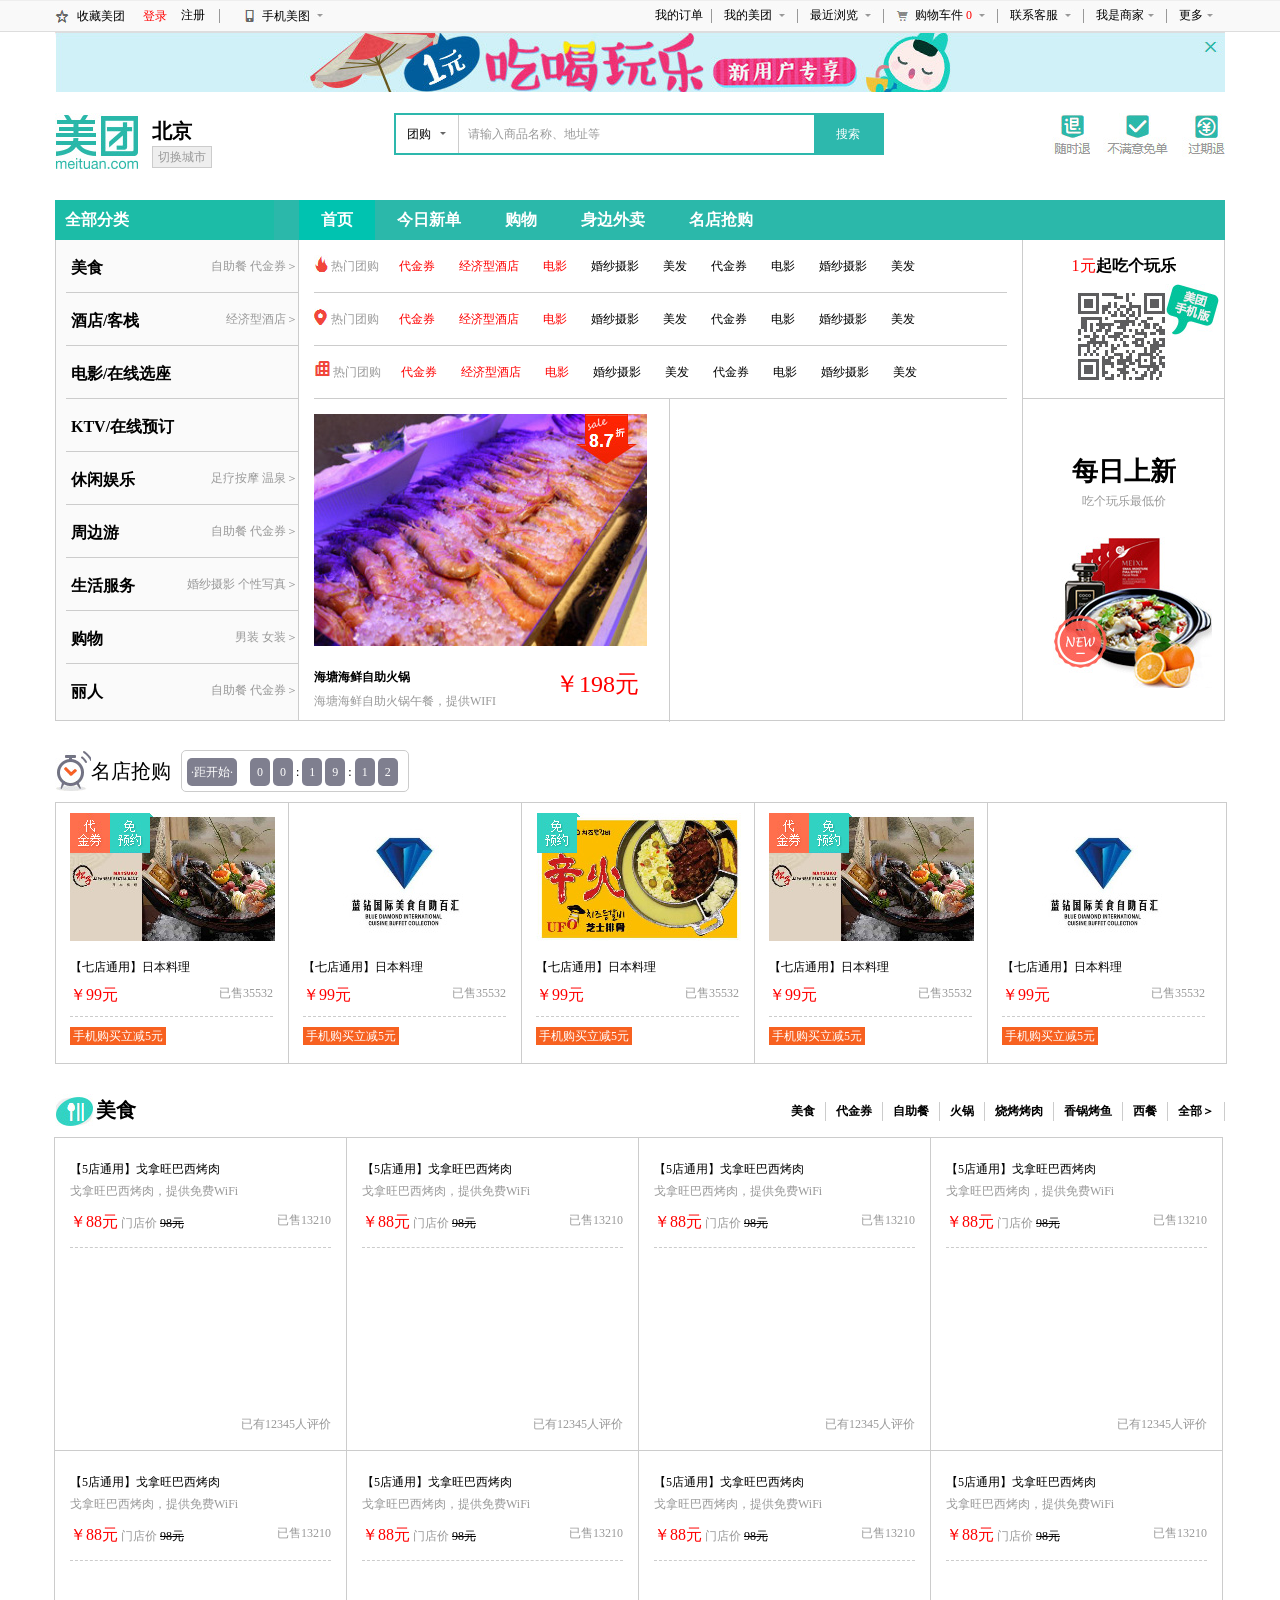
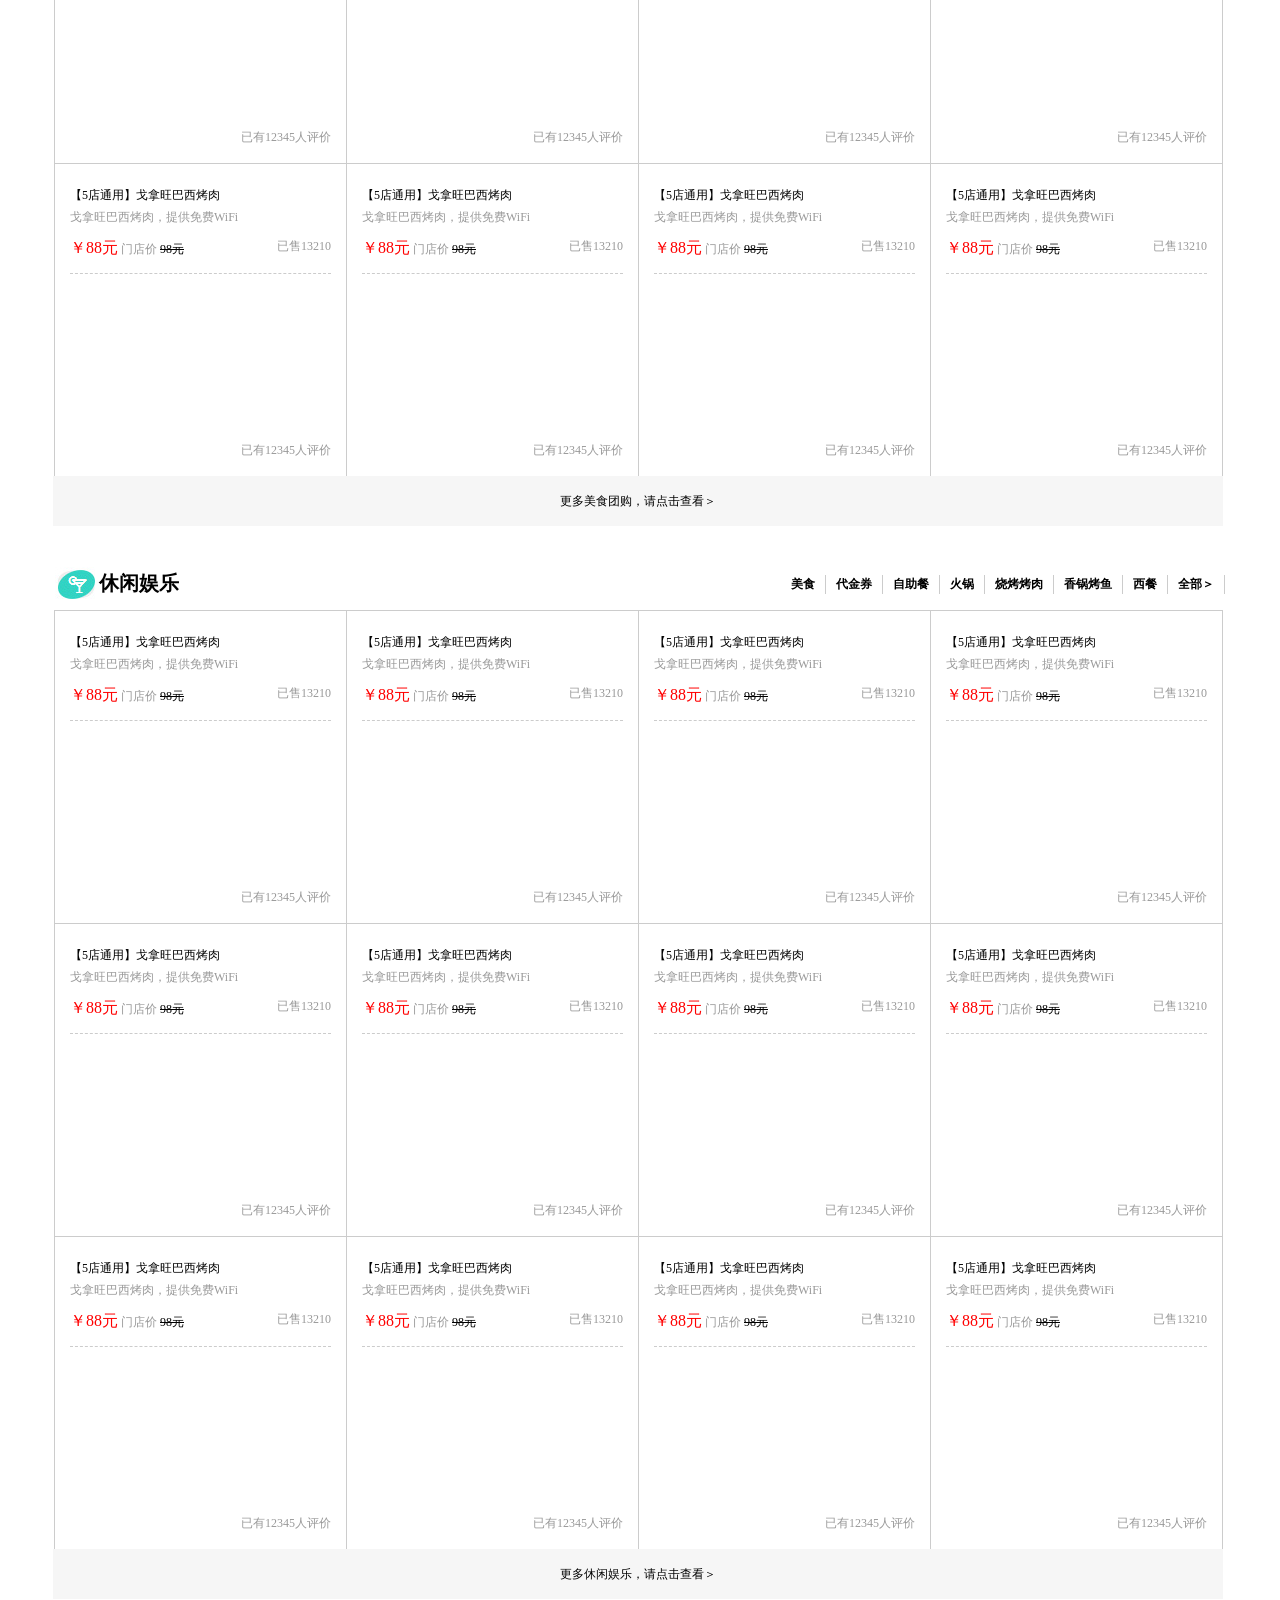
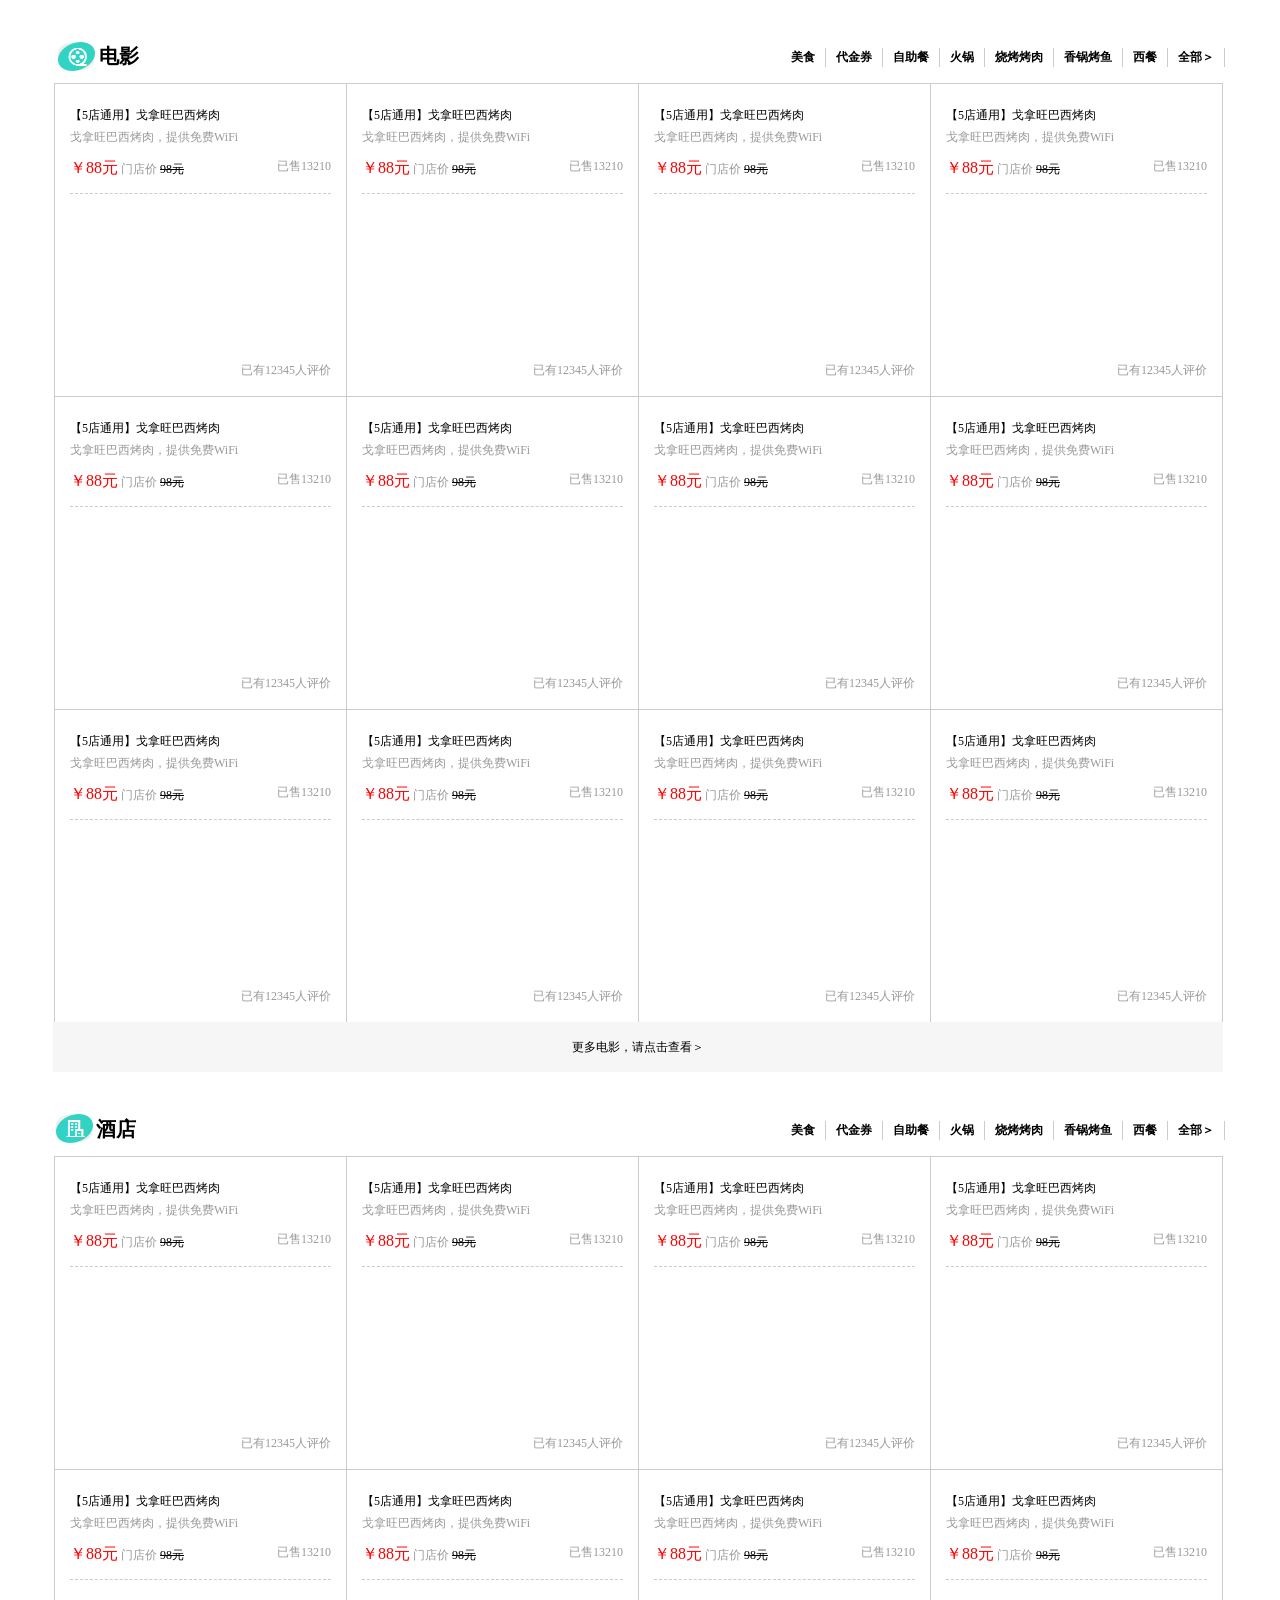
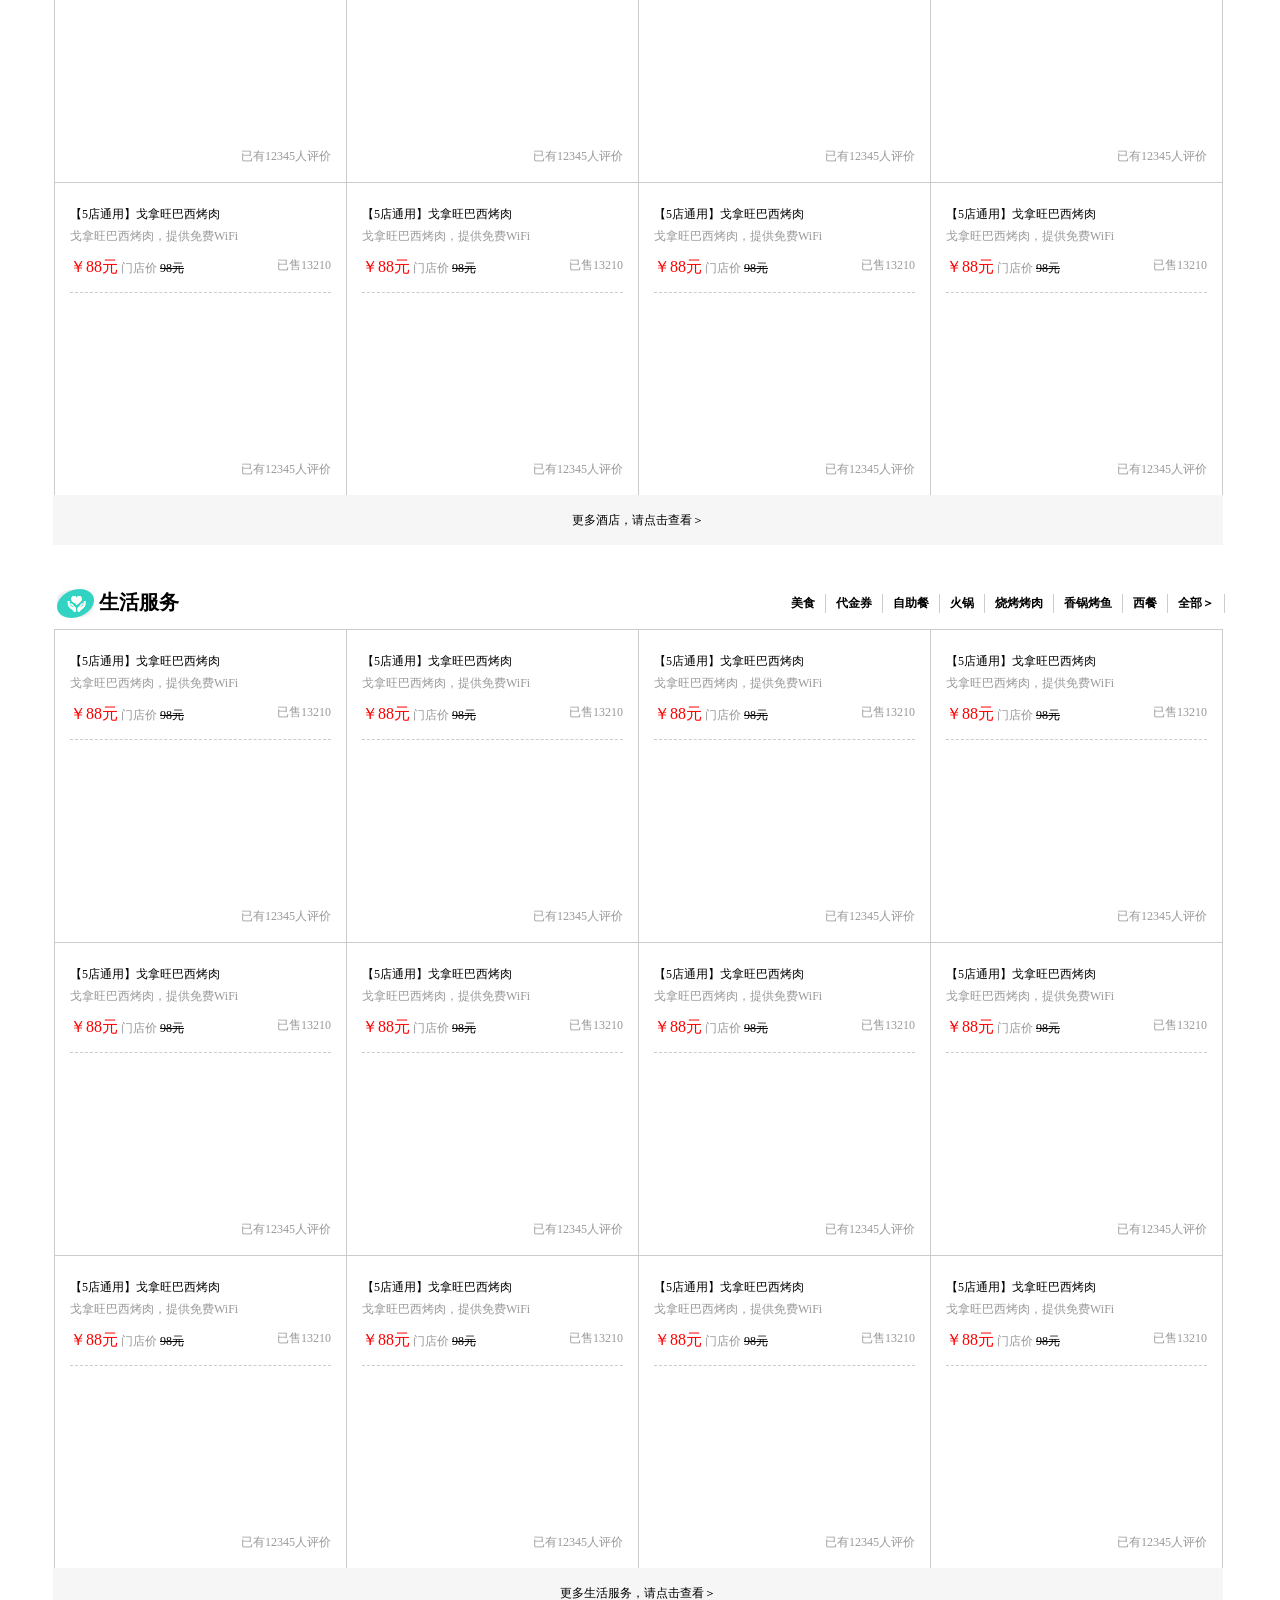
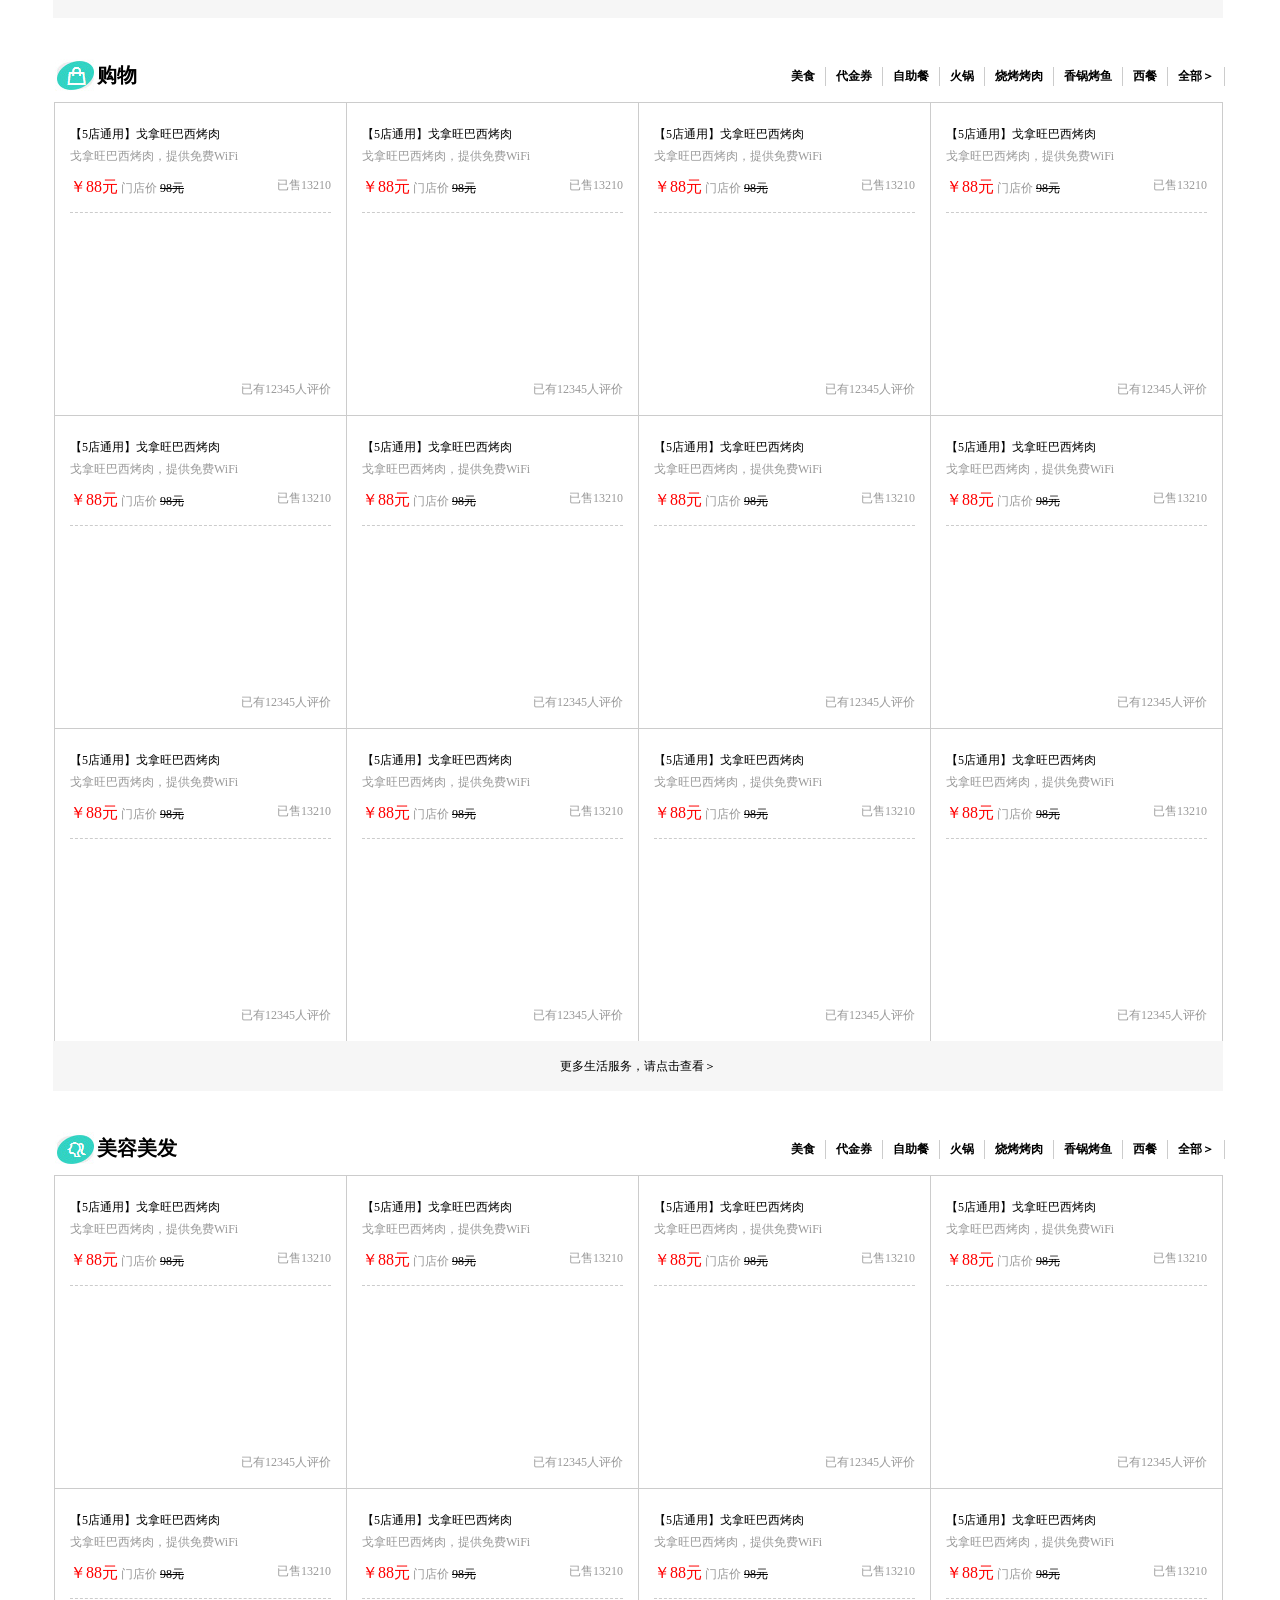
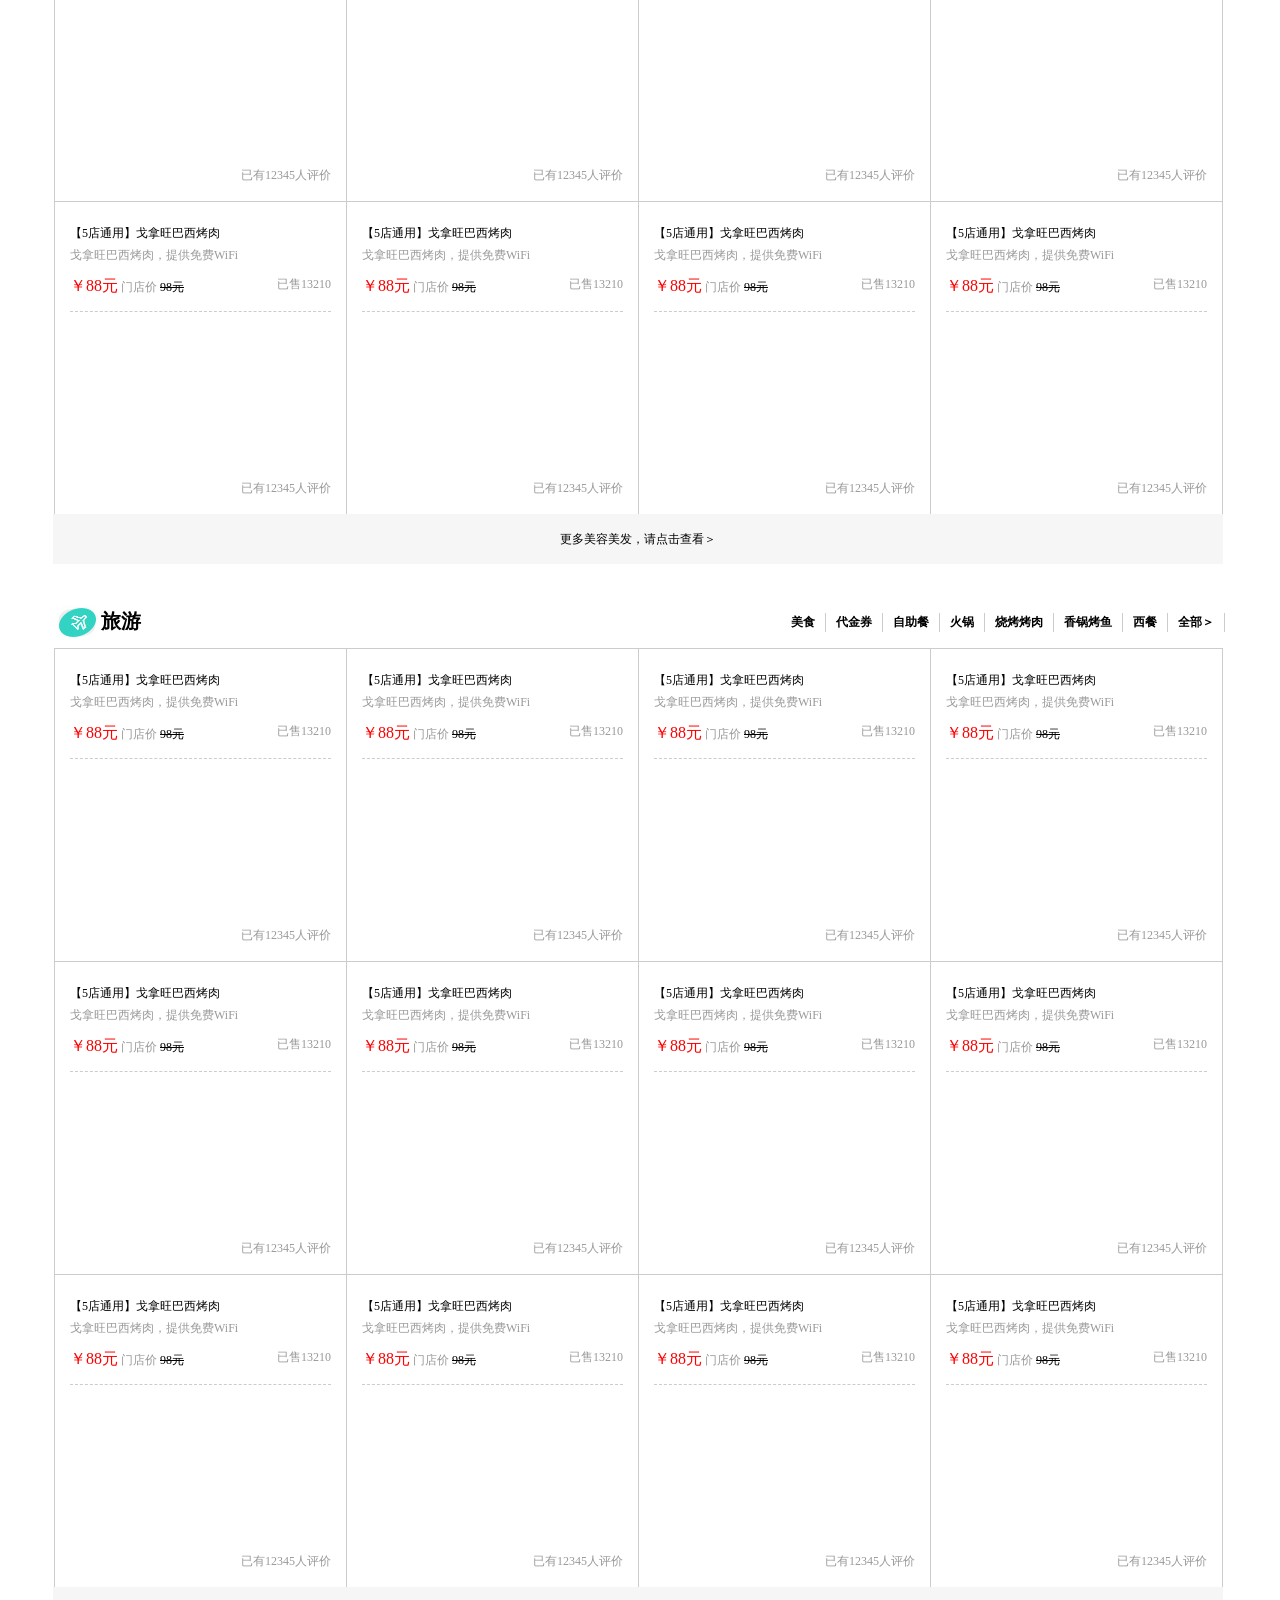
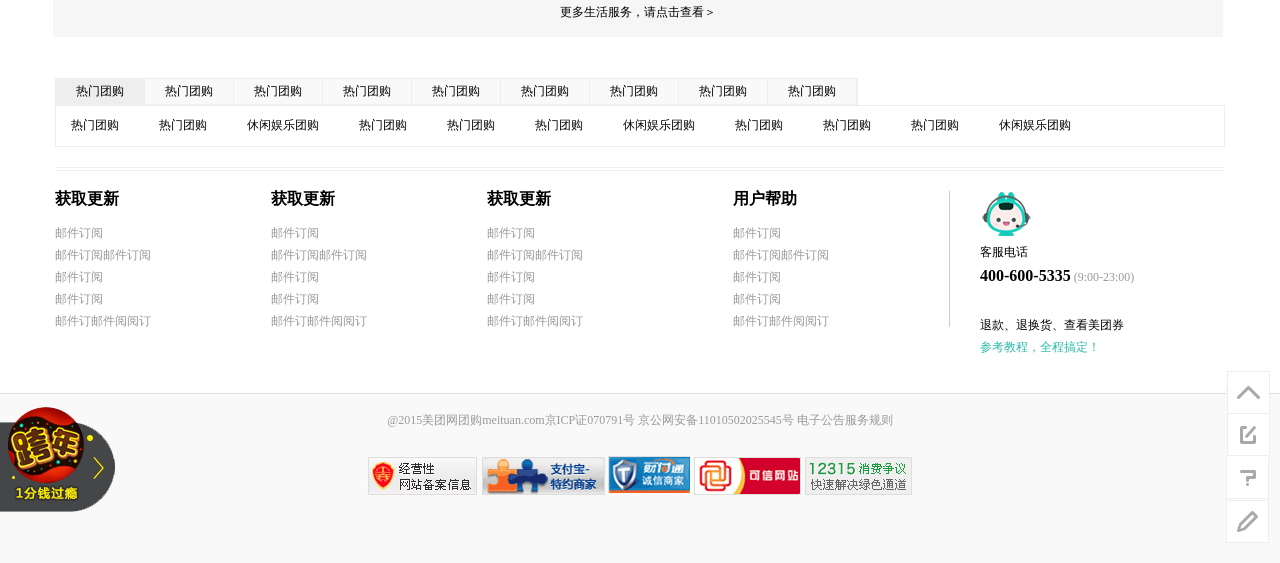
==== index.html @ 4fdbd041 "my website" ====
<!DOCTYPE html PUBLIC "-//W3C//DTD XHTML 1.0 Transitional//EN" "http://www.w3.org/TR/xhtml1/DTD/xhtml1-transitional.dtd">
<html xmlns="http://www.w3.org/1999/xhtml">
<head>
<meta http-equiv="Content-Type" content="text/html; charset=utf-8" />
<title>无标题文档</title>
<link rel="stylesheet" href="css/base.css"/>
<link rel="stylesheet" href="css/美团.css"/>
<script src="js/jquery-1.7.2.js"></script>
<script src="js/美团.js"></script>
<script src="js/jquery.easing.1.3.js"></script>
<script>
$(function(){
	$(document).head();
	$(document).banner();
	$(document).Input();
	$(document).sideColumn();
	$('#center').roll();
	$('.count').Time();
	$('.f_list').load1();
	$('.ftn').toTop();
	$('#new_year').newYear();
	$('#list').change();
})
</script>
</head>

<body>
	<!--头-->
	<div class="head">
		<div class="head_son clearfix" id="head_show">
			<ul class="fl left clearfix">
				<li class="l1">
					<a href="javascript:;">
						<img src="image/pic_head1.jpg"/>
						收藏美团
					</a>
				</li>
				<li class="l2"><a href="javascript:;"></a>登录</li>
				<li class="l3"><a href="javascript:;">注册</a></li>
				<li class="l4" id="l4">
					<a href="javascript:;">
						<img src="image/pic_head2.jpg"/>手机美图
						<img src="image/pic_head3.jpg"/>
					</a>
					<!--添加js效果，显示的DIV都命名为show-->
					<div class="downLoad mine show" >
						<b class="line"></b>
						<!--往进写内容-->	
						<p>扫描二维码</p>
						<p>下载注册用户登录</p>
						<p>扫描二维码</p>
						<p>下载注册用户登录</p>
					</div>
				</li>
			</ul>
			<ul class="fr right">
				<li><a href="javascript:;">我的订单</a></li>
				<li class="my_mei">
					<a href="javascript:;">我的美团
						<img src="image/pic_head3.jpg"/>
					</a>
					<div class="mine show">
						<p>我的订单</p>
						<p>我的美团</p>
						<p>我的收藏</p>
						<p>我的订单</p>
						<p>我的美团</p>
						<p>我的收藏</p>
						<p>我的订单</p>
						<p>我的美团</p>
						<p>我的收藏</p>
					</div>
				</li>
				<li class="scan_list">
					<a href="javascript:;">最近浏览
						<img src="image/pic_head3.jpg"/>
					</a>
					<div class="mine show">
						<p>我的订单</p>
						<p>我的美团</p>
						<p>我的收藏</p>
						<p>我的订单</p>
						<p>我的美团</p>
						<p>我的收藏</p>
						<p>我的订单</p>
						<p>我的美团</p>
						<p>我的收藏</p>
					</div>
				</li>
				<li>
					<a href="javascript:;">
						<img src="image/pic_head4.jpg" class="img1"/>购物车件
							<b>0</b>
						<img src="image/pic_head3.jpg"/>
					</a>
					<div class="show shoping">
						购物车里还没有东西呦~~
						<!--用b代替上面的那条线-->
						<b class="line2"></b>
					</div>
				</li>
				<li>
					<a href="javascript:;">联系客服
						<img src="image/pic_head3.jpg"/>
					</a>
					<div class="mine show">
						<p>申请退款</p>
						<p>申请退货款</p>
						<p>查看美团号</p>
						<p>我的订单</p>
					</div>
				</li>
				<li><a href="javascript:;">我是商家<img src="image/pic_head3.jpg"/></a></li>
				<li class="last"><a href="javascript:;">更多<img src="image/pic_head3.jpg"/></a></li>
			</ul>
		</div>
	</div>
	<!--Vip_banner-->
	<div class="banner_vip" id="banner">
		<a href="javascript:;"/>
			<img src="image/pic_banner.jpg" />
		</a>
		<img src="image/pic_banner_close.jpg" class="close" id="close"/>
	</div>
	<!--logo-->
	<div class="logo_city clearfix">
		<img src="image/pic_logo.jpg" class="fl"/>
		<div class="fl city">
			<span class="city_name">北京</span><br/>
			<div class="city_select">切换城市</div>
		</div>
		<!--商品选择-->
		<div class="select fl">
			<input type="text" class="txt"  id="txt1"/>
			<span class="message">请输入商品名称、地址等</span>
			<div class="buy">
				团购
				<img src="image/pic_buy.jpg" class="img1"/>
			</div>
			<div class="search">
				搜索
			</div>
			
		</div>
		<!--承若退货-->
		<div class="fr th">
			<a href="javascript:;"><img src="image/pic_tui.jpg"/></a>
			<a href="javascript:;"><img src="image/pic_mianfei.jpg"/></a>
			<a href="javascript:;"><img src="image/pic_zhiliang.jpg"/></a>
		</div>
	</div>
	
	<!-- 商品分类-->
	<div class="body">
		<div class="body_sp clearfix">
			<!--left-->
			<div class="left fl">
				<h3>全部分类</h3>
				<ul class="l_ul">
					<li class="clearfix">
						<span class="title fl"><a href="javascript:;">美食</a></span>
						<span class="datail fr"><a href="javascript:;">自助餐 代金券＞</a></span>
						
					</li>
					<li class="clearfix">
						<span class="title fl"><a href="javascript:;">酒店/客栈</a></span>
						<span class="datail fr"><a href="javascript:;">经济型酒店＞</a></span>
					</li>
					<li class="clearfix">
						<span class="title fl"><a href="javascript:;">电影/在线选座</a></span>
					</li>
					<li class="clearfix">
						<span class="title fl"><a href="javascript:;">KTV/在线预订</a></span>
					</li>
					<li class="clearfix">
						<span class="title fl"><a href="javascript:;">休闲娱乐</a></span>
						<span class="datail fr"><a href="javascript:;">足疗按摩 温泉＞</a></span>
					</li>
					<li class="clearfix">
						<span class="title fl"><a href="javascript:;">周边游</a></span>
						<span class="datail fr"><a href="javascript:;">自助餐 代金券＞</a></span>
					</li>
					<li class="clearfix">
						<span class="title fl"><a href="javascript:;">生活服务</a></span>
						<span class="datail fr"><a href="javascript:;">婚纱摄影 个性写真＞</a></span>
					</li>
					<li class="clearfix">
						<span class="title fl"><a href="javascript:;">购物</a></span>
						<span class="datail fr"><a href="javascript:;">男装 女装＞</a></span>
					</li>
					<li class="clearfix last">
						<span class="title fl"><a href="javascript:;">丽人</a></span>
						<span class="datail fr"><a href="javascript:;">自助餐 代金券＞</a></span>
					</li>
				</ul>
				<div class="left_show clearfix">
					<ul class="fl">
						<li><a href="javascript:;">电影</a></li>
						<li><a href="javascript:;">电影</a></li>
						<li><a href="javascript:;">电影</a></li>
						<li><a href="javascript:;">电影</a></li>
					</ul>
					<ul class="fl">
						<li><a href="javascript:;">电影</a></li>
						<li><a href="javascript:;">电影</a></li>
						<li><a href="javascript:;">电影</a></li>
					</ul>
				</div>
				<div class="left_show clearfix">
					<ul class="fl">
						<li>电影</li>
						<li>电影</li>
						<li>电影</li>
						<li>电影</li>
						<li>电影</li>
						<li>电影</li>
						<li>电影</li>
					</ul>
					<ul class="fl">
						<li>电影</li>
						<li>电影</li>
						<li>电影</li>
						<li>电影</li>
						<li>电影</li>
						<li>电影</li>
					</ul>
				</div>
				<div class="left_show no"></div>
				<div class="left_show no"></div>
				<div class="left_show clearfix">
					<ul class="fl">
						<li>电影</li>
						<li>电影</li>
						<li>电影</li>
						<li>电影</li>
						<li>电影</li>
						<li>电影</li>
						<li>电影</li>
						<li>电影</li>
						<li>电影</li>
						<li>电影</li>
						<li>电影</li>
						<li>电影</li>
					</ul>
					<ul class="fl">
						<li>电影</li>
						<li>电影</li>
						<li>电影</li>
						<li>电影</li>
						<li>电影</li>
						<li>电影</li>
					</ul>
				</div>
				<div class="left_show clearfix">
					<ul class="fl">
						<li>电影</li>
						<li>电影</li>
						<li>电影</li>
						<li>电影</li>
						<li>电影</li>
						<li>电影</li>
						<li>电影</li>
						<li>电影</li>
						<li>电影</li>
						<li>电影</li>
						<li>电影</li>
						<li>电影</li>
					</ul>
					<ul class="fl">
						<li>电影</li>
						<li>电影</li>
						<li>电影</li>
						<li>电影</li>
						<li>电影</li>
						<li>电影</li>
					</ul>
				</div>
				<div class="left_show clearfix">
					<ul class="fl">
						<li>电影</li>
						<li>电影</li>
						<li>电影</li>
						<li>电影</li>
						<li>电影</li>
						<li>电影</li>
					</ul>
					<ul class="fl">
						<li>电影</li>
						<li>电影</li>
						<li>电影</li>
						<li>电影</li>
						<li>电影</li>
						<li>电影</li>
						<li>电影</li>
						<li>电影</li>
						<li>电影</li>
					</ul>
				</div>
				<div class="left_show clearfix">
					<ul class="fl">
						<li>电影</li>
						<li>电影</li>
						<li>电影</li>
						<li>电影</li>
						<li>电影</li>
						<li>电影</li>
						<li>电影</li>
						<li>电影</li>
						<li>电影</li>
						<li>电影</li>
						<li>电影</li>
						<li>电影</li>
					</ul>
					<ul class="fl">
						<li>电影</li>
						<li>电影</li>
						<li>电影</li>
						<li>电影</li>
						<li>电影</li>
						<li>电影</li>
					</ul>
				</div>
				<div class="left_show clearfix">
					<ul class="fl">
						<li>电影</li>
						<li>电影</li>
						<li>电影</li>
						<li>电影</li>
						<li>电影</li>
						<li>电影</li>
						<li>电影</li>
						<li>电影</li>
					</ul>
					<ul class="fl">
						<li>电影</li>
						<li>电影</li>
						<li>电影</li>
						<li>电影</li>
						<li>电影</li>
						<li>电影</li>
					</ul>
				</div>
				
				
			</div>	
			<!--center-->
			<div class="center fl" id="center">
				<ul class="list" id="list">
					<li class="active first"><a href="javascript:;">首页</a></li>
					<li><a href="javascript:;">今日新单</a></li>
					<li><a href="javascript:;">购物</a></li>
					<li><a href="javascript:;">身边外卖</a></li>
					<li><a href="javascript:;">名店抢购</a></li>
				</ul>
				<div class="center_detail">
					<ul>
						<li>
							<img src="image/pic_fire.jpg"/>
							<span class="span1">热门团购</span>
							<a href="javascript:;" class="tored">代金券</a>
							<a href="javascript:;" class="tored">经济型酒店</a>
							<a href="javascript:;" class="tored">电影</a>
							<a href="javascript:;">婚纱摄影</a>
							<a href="javascript:;">美发</a>
							<a href="javascript:;">代金券</a>
							<a href="javascript:;">电影</a>
							<a href="javascript:;">婚纱摄影</a>
							<a href="javascript:;">美发</a>
						</li>
						<li>
							<img src="image/pic_area.jpg"/>
							<span class="span1">热门团购</span>
							<a href="javascript:;" class="tored">代金券</a>
							<a href="javascript:;" class="tored">经济型酒店</a>
							<a href="javascript:;" class="tored">电影</a>
							<a href="javascript:;">婚纱摄影</a>
							<a href="javascript:;">美发</a>
							<a href="javascript:;">代金券</a>
							<a href="javascript:;">电影</a>
							<a href="javascript:;">婚纱摄影</a>
							<a href="javascript:;">美发</a>
						</li>
						<li>
							<img src="image/pic_adress.jpg"/>
							<span class="span1">热门团购</span>
							<a href="javascript:;" class="tored">代金券</a>
							<a href="javascript:;" class="tored">经济型酒店</a>
							<a href="javascript:;" class="tored">电影</a>
							<a href="javascript:;">婚纱摄影</a>
							<a href="javascript:;">美发</a>
							<a href="javascript:;">代金券</a>
							<a href="javascript:;">电影</a>
							<a href="javascript:;">婚纱摄影</a>
							<a href="javascript:;">美发</a>
						</li>
					</ul>
					<div class="listing">
						<div class="clearfix listing_1">
							<div class="fl foot ">
								<a href="javascript:;"><img src="image/pic_food1.jpg"/></a>
								<p class="foot_name"><a href="javascript:;">海塘海鲜自助火锅</a></p>
								<p class="foot_mes">海塘海鲜自助火锅午餐，提供WIFI</p>
								<span class="price">￥198元</span>
								
							</div>
							<div class="fl foot last">
								<a href="javascript:;"><img src="image/pic_food2.jpg"/></a>
								<p class="foot_name"><a href="javascript:;">海塘海鲜自助火锅</a></p>
								<p class="foot_mes">海塘海鲜自助火锅午餐，提供WIFI</p>
								<span class="price">￥198元</span>
							</div>
							<div class="fl foot">
								<a href="javascript:;"><img src="image/pic_food3.jpg"/></a>
								<p class="foot_name"><a href="javascript:;">海塘海鲜自助火锅</a></p>
								<p class="foot_mes">海塘海鲜自助火锅午餐，提供WIFI</p>
								<span class="price">￥198元</span>
								
							</div>
							<div class="fl foot last">
								<a href="javascript:;"><img src="image/pic_food4.jpg"/></a>
								<p class="foot_name"><a href="javascript:;">海塘海鲜自助火锅</a></p>
								<p class="foot_mes">海塘海鲜自助火锅午餐，提供WIFI</p>
								<span class="price">￥198元</span>
							</div>
							<div class="fl foot">
								<a href="javascript:;"><img src="image/pic_food1.jpg"/></a>
								<p class="foot_name"><a href="javascript:;">海塘海鲜自助火锅</a></p>
								<p class="foot_mes">海塘海鲜自助火锅午餐，提供WIFI</p>
								<span class="price">￥198元</span>
								
							</div>
							<div class="fl foot last">
								<a href="javascript:;"><img src="image/pic_food4.jpg"/></a>
								<p class="foot_name"><a href="javascript:;">海塘海鲜自助火锅</a></p>
								<p class="foot_mes">海塘海鲜自助火锅午餐，提供WIFI</p>
								<span class="price">￥198元</span>
							</div>
						</div>
					</div>
				</div>
				<img src="image/pic_center_right.jpg" class="c_right"/>
				<img src="image/pic_center_left.jpg" class="c_left"/>
			</div>
			<!--right-->
			<div class="right fl">
				<h3></h3>
				<div class="top">
					<a href="javascript:;"><p><b>1元</b>起吃个玩乐</p></a>
					<a href="javascript:;"><img src="image/pic_ewm.jpg" class="ewm"/></a>
				</div>
				<div class="bottom">
					<a href="javascript:;"><p class="today">每日上新</p></a>
					<a href="javascript:;"><p class="price">吃个玩乐最低价</p></a>
					<a href="javascript:;"><img src="image/pic_newday.jpg" class="todayNews"/></a>
				</div>
			</div>
		</div>
	</div>
	<!--名店抢购-->
	<div class="count">
		<!--倒计时 时间可以写在几个Span中的，利用innerHTML来实现-->
		<div class="c_tim clearfix">
			<img src="image/pic_clock.jpg" class="fl"/>
			<span class="fl title">名店抢购</span>
			<div class="time fl">
				<b class="start">·距开始·</b>
				<span class="hours">0</span>
				<span class="hours special">0</span>
				:
				<span class="min">1</span>
				<span class="min special">9</span>
				:
				<span class="sec">1</span>
				<span class="sec special">2</span>
			</div>
		</div>
		<div class="goods">
			<ul>
				<li>
					<a href="javascript:;"><img src="image/pic_1.jpg"/></a>
					<a href="javascript:;"><p class="p1">【七店通用】日本料理</p></a>
					<a href="javascript:;"><p class="clearfix mes"><b class="price fl">￥99元</b> <b class="fr sale">已售35532</b> </p></a>
					<a href="javascript:;"><p class="n_pri">手机购买立减5元</p></a>
				</li>
				<li>
					<a href="javascript:;"><img src="image/pic_2.jpg"/></a>
					<a href="javascript:;"><p class="p1">【七店通用】日本料理</p></a>
					<a href="javascript:;"><p class="clearfix mes"><b class="price fl">￥99元</b> <b class="fr sale">已售35532</b> </p></a>
					<a href="javascript:;"><p class="n_pri">手机购买立减5元</p></a>
				</li>
				</li>
				<li>
					<a href="javascript:;"><img src="image/pic_3.jpg"/></a>
					<a href="javascript:;"><p class="p1">【七店通用】日本料理</p></a>
					<a href="javascript:;"><p class="clearfix mes"><b class="price fl">￥99元</b> <b class="fr sale">已售35532</b> </p></a>
					<a href="javascript:;"><p class="n_pri">手机购买立减5元</p></a>
				</li>
				</li>
				<li>
					<a href="javascript:;"><img src="image/pic_1.jpg"/></a>
					<a href="javascript:;"><p class="p1">【七店通用】日本料理</p></a>
					<a href="javascript:;"><p class="clearfix mes"><b class="price fl">￥99元</b> <b class="fr sale">已售35532</b> </p></a>
					<a href="javascript:;"><p class="n_pri">手机购买立减5元</p></a>
				</li>
				</li>
				<li class="last">
					<a href="javascript:;"><img src="image/pic_2.jpg"/></a>
					<a href="javascript:;"><p class="p1">【七店通用】日本料理</p></a>
					<a href="javascript:;"><p class="clearfix mes"><b class="price fl">￥99元</b> <b class="fr sale">已售35532</b> </p></a>
					<a href="javascript:;"><p class="n_pri">手机购买立减5元</p></a>
				</li>
				</li>
			</ul>
		</div>
	</div>
	<!--美食-->
	<div class="food">
		<div class="clearfix f_logo">
			<p class="fl logo">
				<img src="image/pic_logo_food.jpg"/>
				<b>美食</b>
			</p>
			<ul class="fr">
				<li>美食</li>
				<li>代金券</li>
				<li>自助餐</li>
				<li>火锅</li>
				<li>烧烤烤肉</li>
				<li>香锅烤鱼</li>
				<li>西餐</li>
				<li>全部＞</li>
				
			</ul>
		</div>
		<!--延迟加载-->
		<div class="f_list">
			<ul class="clearfix">
				<li>
					<a href="javascript:;"><img _src="image/pic_food_1.jpg"/></a>
					<a href="javascript:;"><p class="p1">【5店通用】戈拿旺巴西烤肉</p></a>
					<a href="javascript:;"><p class="p2">戈拿旺巴西烤肉，提供免费WiFi</p></a>
					<p class="p3">
						<b class="fl">
							<span class="new_pri">￥88元</span>
							<i>门店价</i>
							<span class="old_pri">98元</span>
						</b>
						<b class="fr sale">已售13210</b>
					</p>
					<p class="p4"></p>
					<a href="javascript:;"><p class="p5">已有12345人评价</p></a>
				</li>
				<li>
					<a href="javascript:;"><img _src="image/pic_food_2.jpg"/></a>
					<a href="javascript:;"><p class="p1">【5店通用】戈拿旺巴西烤肉</p></a>
					<a href="javascript:;"><p class="p2">戈拿旺巴西烤肉，提供免费WiFi</p></a>
					<p class="p3">
						<b class="fl">
							<span class="new_pri">￥88元</span>
							<i>门店价</i>
							<span class="old_pri">98元</span>
						</b>
						<b class="fr sale">已售13210</b>
					</p>
					<p class="p4"></p>
					<a href="javascript:;"><p class="p5">已有12345人评价</p></a>
				</li>
				<li>
					<a href="javascript:;"><img _src="image/pic_food_3.jpg"/></a>
					<a href="javascript:;"><p class="p1">【5店通用】戈拿旺巴西烤肉</p></a>
					<a href="javascript:;"><p class="p2">戈拿旺巴西烤肉，提供免费WiFi</p></a>
					<p class="p3">
						<b class="fl">
							<span class="new_pri">￥88元</span>
							<i>门店价</i>
							<span class="old_pri">98元</span>
						</b>
						<b class="fr sale">已售13210</b>
					</p>
					<p class="p4"></p>
					<a href="javascript:;"><p class="p5">已有12345人评价</p></a>
				</li>
				<li>
					<a href="javascript:;"><img _src="image/pic_food_4.jpg"/></a>
					<a href="javascript:;"><p class="p1">【5店通用】戈拿旺巴西烤肉</p></a>
					<a href="javascript:;"><p class="p2">戈拿旺巴西烤肉，提供免费WiFi</p></a>
					<p class="p3">
						<b class="fl">
							<span class="new_pri">￥88元</span>
							<i>门店价</i>
							<span class="old_pri">98元</span>
						</b>
						<b class="fr sale">已售13210</b>
					</p>
					<p class="p4"></p>
					<a href="javascript:;"><p class="p5">已有12345人评价</p></a>
				</li>
				<li>
					<a href="javascript:;"><img _src="image/pic_food_1.jpg"/></a>
					<a href="javascript:;"><p class="p1">【5店通用】戈拿旺巴西烤肉</p></a>
					<a href="javascript:;"><p class="p2">戈拿旺巴西烤肉，提供免费WiFi</p></a>
					<p class="p3">
						<b class="fl">
							<span class="new_pri">￥88元</span>
							<i>门店价</i>
							<span class="old_pri">98元</span>
						</b>
						<b class="fr sale">已售13210</b>
					</p>
					<p class="p4"></p>
					<a href="javascript:;"><p class="p5">已有12345人评价</p></a>
				</li>
				<li>
					<a href="javascript:;"><img _src="image/pic_food_2.jpg"/></a>
					<a href="javascript:;"><p class="p1">【5店通用】戈拿旺巴西烤肉</p></a>
					<a href="javascript:;"><p class="p2">戈拿旺巴西烤肉，提供免费WiFi</p></a>
					<p class="p3">
						<b class="fl">
							<span class="new_pri">￥88元</span>
							<i>门店价</i>
							<span class="old_pri">98元</span>
						</b>
						<b class="fr sale">已售13210</b>
					</p>
					<p class="p4"></p>
					<a href="javascript:;"><p class="p5">已有12345人评价</p></a>
				</li>
				<li>
					<a href="javascript:;"><img _src="image/pic_food_3.jpg"/></a>
					<a href="javascript:;"><p class="p1">【5店通用】戈拿旺巴西烤肉</p></a>
					<a href="javascript:;"><p class="p2">戈拿旺巴西烤肉，提供免费WiFi</p></a>
					<p class="p3">
						<b class="fl">
							<span class="new_pri">￥88元</span>
							<i>门店价</i>
							<span class="old_pri">98元</span>
						</b>
						<b class="fr sale">已售13210</b>
					</p>
					<p class="p4"></p>
					<a href="javascript:;"><p class="p5">已有12345人评价</p></a>
				</li>
				<li>
					<a href="javascript:;"><img _src="image/pic_food_4.jpg"/></a>
					<a href="javascript:;"><p class="p1">【5店通用】戈拿旺巴西烤肉</p></a>
					<a href="javascript:;"><p class="p2">戈拿旺巴西烤肉，提供免费WiFi</p></a>
					<p class="p3">
						<b class="fl">
							<span class="new_pri">￥88元</span>
							<i>门店价</i>
							<span class="old_pri">98元</span>
						</b>
						<b class="fr sale">已售13210</b>
					</p>
					<p class="p4"></p>
					<a href="javascript:;"><p class="p5">已有12345人评价</p></a>
				</li>
				<li>
					<a href="javascript:;"><img _src="image/pic_food_1.jpg"/></a>
					<a href="javascript:;"><p class="p1">【5店通用】戈拿旺巴西烤肉</p></a>
					<a href="javascript:;"><p class="p2">戈拿旺巴西烤肉，提供免费WiFi</p></a>
					<p class="p3">
						<b class="fl">
							<span class="new_pri">￥88元</span>
							<i>门店价</i>
							<span class="old_pri">98元</span>
						</b>
						<b class="fr sale">已售13210</b>
					</p>
					<p class="p4"></p>
					<a href="javascript:;"><p class="p5">已有12345人评价</p></a>
				</li>
				<li>
					<a href="javascript:;"><img _src="image/pic_food_2.jpg"/></a>
					<a href="javascript:;"><p class="p1">【5店通用】戈拿旺巴西烤肉</p></a>
					<a href="javascript:;"><p class="p2">戈拿旺巴西烤肉，提供免费WiFi</p></a>
					<p class="p3">
						<b class="fl">
							<span class="new_pri">￥88元</span>
							<i>门店价</i>
							<span class="old_pri">98元</span>
						</b>
						<b class="fr sale">已售13210</b>
					</p>
					<p class="p4"></p>
					<a href="javascript:;"><p class="p5">已有12345人评价</p></a>
				</li>
				<li>
					<a href="javascript:;"><img _src="image/pic_food_3.jpg"/></a>
					<a href="javascript:;"><p class="p1">【5店通用】戈拿旺巴西烤肉</p></a>
					<a href="javascript:;"><p class="p2">戈拿旺巴西烤肉，提供免费WiFi</p></a>
					<p class="p3">
						<b class="fl">
							<span class="new_pri">￥88元</span>
							<i>门店价</i>
							<span class="old_pri">98元</span>
						</b>
						<b class="fr sale">已售13210</b>
					</p>
					<p class="p4"></p>
					<a href="javascript:;"><p class="p5">已有12345人评价</p></a>
				</li>
				<li>
					<a href="javascript:;"><img _src="image/pic_food_4.jpg"/></a>
					<a href="javascript:;"><p class="p1">【5店通用】戈拿旺巴西烤肉</p></a>
					<a href="javascript:;"><p class="p2">戈拿旺巴西烤肉，提供免费WiFi</p></a>
					<p class="p3">
						<b class="fl">
							<span class="new_pri">￥88元</span>
							<i>门店价</i>
							<span class="old_pri">98元</span>
						</b>
						<b class="fr sale">已售13210</b>
					</p>
					<p class="p4"></p>
					<a href="javascript:;"><p class="p5">已有12345人评价</p></a>
				</li>
			</ul>	
		</div>	
		<!--加载更多-->
		<div class="more"><a href="javascript:;">更多美食团购，请点击查看＞</a></div>
	</div>
	<!--休闲娱乐-->
	<div class="happy food">
		<!--logo-->
		<div class="clearfix f_logo">
			<p class="fl logo">
				<img src="image/pic_logo_happy.jpg"/>
				<b>休闲娱乐</b>
			</p>
			<ul class="fr">
				<li>美食</li>
				<li>代金券</li>
				<li>自助餐</li>
				<li>火锅</li>
				<li>烧烤烤肉</li>
				<li>香锅烤鱼</li>
				<li>西餐</li>
				<li>全部＞</li>
			</ul>
		</div>
		<!--content-->
		<div class="f_list">
			<ul class="clearfix">
				<li>
					<a href="javascript:;"><img _src="image/pic_happy_1.jpg"/></a>
					<a href="javascript:;"><p class="p1">【5店通用】戈拿旺巴西烤肉</p></a>
					<a href="javascript:;"><p class="p2">戈拿旺巴西烤肉，提供免费WiFi</p></a>
					<p class="p3">
						<b class="fl">
							<span class="new_pri">￥88元</span>
							<i>门店价</i>
							<span class="old_pri">98元</span>
						</b>
						<b class="fr sale">已售13210</b>
					</p>
					<p class="p4"></p>
					<a href="javascript:;"><p class="p5">已有12345人评价</p></a>
				</li>
				<li>
					<a href="javascript:;"><img _src="image/pic_happy_2.jpg"/></a>
					<a href="javascript:;"><p class="p1">【5店通用】戈拿旺巴西烤肉</p></a>
					<a href="javascript:;"><p class="p2">戈拿旺巴西烤肉，提供免费WiFi</p></a>
					<p class="p3">
						<b class="fl">
							<span class="new_pri">￥88元</span>
							<i>门店价</i>
							<span class="old_pri">98元</span>
						</b>
						<b class="fr sale">已售13210</b>
					</p>
					<p class="p4"></p>
					<a href="javascript:;"><p class="p5">已有12345人评价</p></a>
				</li>
				<li>
					<a href="javascript:;"><img _src="image/pic_happy_3.jpg"/></a>
					<a href="javascript:;"><p class="p1">【5店通用】戈拿旺巴西烤肉</p></a>
					<a href="javascript:;"><p class="p2">戈拿旺巴西烤肉，提供免费WiFi</p></a>
					<p class="p3">
						<b class="fl">
							<span class="new_pri">￥88元</span>
							<i>门店价</i>
							<span class="old_pri">98元</span>
						</b>
						<b class="fr sale">已售13210</b>
					</p>
					<p class="p4"></p>
					<a href="javascript:;"><p class="p5">已有12345人评价</p></a>
				</li>
				<li>
					<a href="javascript:;"><img _src="image/pic_happy_4.jpg"/></a>
					<a href="javascript:;"><p class="p1">【5店通用】戈拿旺巴西烤肉</p></a>
					<a href="javascript:;"><p class="p2">戈拿旺巴西烤肉，提供免费WiFi</p></a>
					<p class="p3">
						<b class="fl">
							<span class="new_pri">￥88元</span>
							<i>门店价</i>
							<span class="old_pri">98元</span>
						</b>
						<b class="fr sale">已售13210</b>
					</p>
					<p class="p4"></p>
					<a href="javascript:;"><p class="p5">已有12345人评价</p></a>
				</li>
				<li>
					<a href="javascript:;"><img _src="image/pic_happy_5.jpg"/></a>
					<a href="javascript:;"><p class="p1">【5店通用】戈拿旺巴西烤肉</p></a>
					<a href="javascript:;"><p class="p2">戈拿旺巴西烤肉，提供免费WiFi</p></a>
					<p class="p3">
						<b class="fl">
							<span class="new_pri">￥88元</span>
							<i>门店价</i>
							<span class="old_pri">98元</span>
						</b>
						<b class="fr sale">已售13210</b>
					</p>
					<p class="p4"></p>
					<a href="javascript:;"><p class="p5">已有12345人评价</p></a>
				</li>
				<li>
					<a href="javascript:;"><img _src="image/pic_happy_6.jpg"/></a>
					<a href="javascript:;"><p class="p1">【5店通用】戈拿旺巴西烤肉</p></a>
					<a href="javascript:;"><p class="p2">戈拿旺巴西烤肉，提供免费WiFi</p></a>
					<p class="p3">
						<b class="fl">
							<span class="new_pri">￥88元</span>
							<i>门店价</i>
							<span class="old_pri">98元</span>
						</b>
						<b class="fr sale">已售13210</b>
					</p>
					<p class="p4"></p>
					<a href="javascript:;"><p class="p5">已有12345人评价</p></a>
				</li>
				<li>
					<a href="javascript:;"><img _src="image/pic_happy_7.jpg"/></a>
					<a href="javascript:;"><p class="p1">【5店通用】戈拿旺巴西烤肉</p></a>
					<a href="javascript:;"><p class="p2">戈拿旺巴西烤肉，提供免费WiFi</p></a>
					<p class="p3">
						<b class="fl">
							<span class="new_pri">￥88元</span>
							<i>门店价</i>
							<span class="old_pri">98元</span>
						</b>
						<b class="fr sale">已售13210</b>
					</p>
					<p class="p4"></p>
					<a href="javascript:;"><p class="p5">已有12345人评价</p></a>
				</li>
				<li>
					<a href="javascript:;"><img _src="image/pic_happy_8.jpg"/></a>
					<a href="javascript:;"><p class="p1">【5店通用】戈拿旺巴西烤肉</p></a>
					<a href="javascript:;"><p class="p2">戈拿旺巴西烤肉，提供免费WiFi</p></a>
					<p class="p3">
						<b class="fl">
							<span class="new_pri">￥88元</span>
							<i>门店价</i>
							<span class="old_pri">98元</span>
						</b>
						<b class="fr sale">已售13210</b>
					</p>
					<p class="p4"></p>
					<a href="javascript:;"><p class="p5">已有12345人评价</p></a>
				</li>
				<li>
					<a href="javascript:;"><img _src="image/pic_happy_1.jpg"/></a>
					<a href="javascript:;"><p class="p1">【5店通用】戈拿旺巴西烤肉</p></a>
					<a href="javascript:;"><p class="p2">戈拿旺巴西烤肉，提供免费WiFi</p></a>
					<p class="p3">
						<b class="fl">
							<span class="new_pri">￥88元</span>
							<i>门店价</i>
							<span class="old_pri">98元</span>
						</b>
						<b class="fr sale">已售13210</b>
					</p>
					<p class="p4"></p>
					<a href="javascript:;"><p class="p5">已有12345人评价</p></a>
				</li>
				<li>
					<a href="javascript:;"><img _src="image/pic_happy_2.jpg"/></a>
					<a href="javascript:;"><p class="p1">【5店通用】戈拿旺巴西烤肉</p></a>
					<a href="javascript:;"><p class="p2">戈拿旺巴西烤肉，提供免费WiFi</p></a>
					<p class="p3">
						<b class="fl">
							<span class="new_pri">￥88元</span>
							<i>门店价</i>
							<span class="old_pri">98元</span>
						</b>
						<b class="fr sale">已售13210</b>
					</p>
					<p class="p4"></p>
					<a href="javascript:;"><p class="p5">已有12345人评价</p></a>
				</li>
				<li>
					<a href="javascript:;"><img _src="image/pic_happy_3.jpg"/></a>
					<a href="javascript:;"><p class="p1">【5店通用】戈拿旺巴西烤肉</p></a>
					<a href="javascript:;"><p class="p2">戈拿旺巴西烤肉，提供免费WiFi</p></a>
					<p class="p3">
						<b class="fl">
							<span class="new_pri">￥88元</span>
							<i>门店价</i>
							<span class="old_pri">98元</span>
						</b>
						<b class="fr sale">已售13210</b>
					</p>
					<p class="p4"></p>
					<a href="javascript:;"><p class="p5">已有12345人评价</p></a>
				</li>
				<li>
					<a href="javascript:;"><img _src="image/pic_happy_4.jpg"/></a>
					<a href="javascript:;"><p class="p1">【5店通用】戈拿旺巴西烤肉</p></a>
					<a href="javascript:;"><p class="p2">戈拿旺巴西烤肉，提供免费WiFi</p></a>
					<p class="p3">
						<b class="fl">
							<span class="new_pri">￥88元</span>
							<i>门店价</i>
							<span class="old_pri">98元</span>
						</b>
						<b class="fr sale">已售13210</b>
					</p>
					<p class="p4"></p>
					<a href="javascript:;"><p class="p5">已有12345人评价</p></a>
				</li>
			</ul>	
		</div>
		<!--加载更多-->
		<div class="more"><a href="javascript:;">更多休闲娱乐，请点击查看＞</a></div>
	</div>
	<!--电影-->
	<div class="movie food">
		<!--logo-->
		<div class="clearfix f_logo">
			<p class="fl logo">
				<img src="image/pic_logo_movie.jpg"/>
				<b>电影</b>
			</p>
			<ul class="fr">
				<li>美食</li>
				<li>代金券</li>
				<li>自助餐</li>
				<li>火锅</li>
				<li>烧烤烤肉</li>
				<li>香锅烤鱼</li>
				<li>西餐</li>
				<li>全部＞</li>
			</ul>
		</div>
		<!--content-->
		<div class="f_list">
			<ul class="clearfix">
				<li>
					<a href="javascript:;"><img _src="image/pic_movie_1.jpg"/></a>
					<a href="javascript:;"><p class="p1">【5店通用】戈拿旺巴西烤肉</p></a>
					<a href="javascript:;"><p class="p2">戈拿旺巴西烤肉，提供免费WiFi</p></a>
					<p class="p3">
						<b class="fl">
							<span class="new_pri">￥88元</span>
							<i>门店价</i>
							<span class="old_pri">98元</span>
						</b>
						<b class="fr sale">已售13210</b>
					</p>
					<p class="p4"></p>
					<a href="javascript:;"><p class="p5">已有12345人评价</p></a>
				</li>
				<li>
					<a href="javascript:;"><img _src="image/pic_movie_2.jpg"/></a>
					<a href="javascript:;"><p class="p1">【5店通用】戈拿旺巴西烤肉</p></a>
					<a href="javascript:;"><p class="p2">戈拿旺巴西烤肉，提供免费WiFi</p></a>
					<p class="p3">
						<b class="fl">
							<span class="new_pri">￥88元</span>
							<i>门店价</i>
							<span class="old_pri">98元</span>
						</b>
						<b class="fr sale">已售13210</b>
					</p>
					<p class="p4"></p>
					<a href="javascript:;"><p class="p5">已有12345人评价</p></a>
				</li>
				<li>
					<a href="javascript:;"><img _src="image/pic_movie_3.jpg"/></a>
					<a href="javascript:;"><p class="p1">【5店通用】戈拿旺巴西烤肉</p></a>
					<a href="javascript:;"><p class="p2">戈拿旺巴西烤肉，提供免费WiFi</p></a>
					<p class="p3">
						<b class="fl">
							<span class="new_pri">￥88元</span>
							<i>门店价</i>
							<span class="old_pri">98元</span>
						</b>
						<b class="fr sale">已售13210</b>
					</p>
					<p class="p4"></p>
					<a href="javascript:;"><p class="p5">已有12345人评价</p></a>
				</li>
				<li>
					<a href="javascript:;"><img _src="image/pic_movie_4.jpg"/></a>
					<a href="javascript:;"><p class="p1">【5店通用】戈拿旺巴西烤肉</p></a>
					<a href="javascript:;"><p class="p2">戈拿旺巴西烤肉，提供免费WiFi</p></a>
					<p class="p3">
						<b class="fl">
							<span class="new_pri">￥88元</span>
							<i>门店价</i>
							<span class="old_pri">98元</span>
						</b>
						<b class="fr sale">已售13210</b>
					</p>
					<p class="p4"></p>
					<a href="javascript:;"><p class="p5">已有12345人评价</p></a>
				</li>
				<li>
					<a href="javascript:;"><img _src="image/pic_movie_1.jpg"/></a>
					<a href="javascript:;"><p class="p1">【5店通用】戈拿旺巴西烤肉</p></a>
					<a href="javascript:;"><p class="p2">戈拿旺巴西烤肉，提供免费WiFi</p></a>
					<p class="p3">
						<b class="fl">
							<span class="new_pri">￥88元</span>
							<i>门店价</i>
							<span class="old_pri">98元</span>
						</b>
						<b class="fr sale">已售13210</b>
					</p>
					<p class="p4"></p>
					<a href="javascript:;"><p class="p5">已有12345人评价</p></a>
				</li>
				<li>
					<a href="javascript:;"><img _src="image/pic_movie_2.jpg"/></a>
					<a href="javascript:;"><p class="p1">【5店通用】戈拿旺巴西烤肉</p></a>
					<a href="javascript:;"><p class="p2">戈拿旺巴西烤肉，提供免费WiFi</p></a>
					<p class="p3">
						<b class="fl">
							<span class="new_pri">￥88元</span>
							<i>门店价</i>
							<span class="old_pri">98元</span>
						</b>
						<b class="fr sale">已售13210</b>
					</p>
					<p class="p4"></p>
					<a href="javascript:;"><p class="p5">已有12345人评价</p></a>
				</li>
				<li>
					<a href="javascript:;"><img _src="image/pic_movie_3.jpg"/></a>
					<a href="javascript:;"><p class="p1">【5店通用】戈拿旺巴西烤肉</p></a>
					<a href="javascript:;"><p class="p2">戈拿旺巴西烤肉，提供免费WiFi</p></a>
					<p class="p3">
						<b class="fl">
							<span class="new_pri">￥88元</span>
							<i>门店价</i>
							<span class="old_pri">98元</span>
						</b>
						<b class="fr sale">已售13210</b>
					</p>
					<p class="p4"></p>
					<a href="javascript:;"><p class="p5">已有12345人评价</p></a>
				</li>
				<li>
					<a href="javascript:;"><img _src="image/pic_movie_4.jpg"/></a>
					<a href="javascript:;"><p class="p1">【5店通用】戈拿旺巴西烤肉</p></a>
					<a href="javascript:;"><p class="p2">戈拿旺巴西烤肉，提供免费WiFi</p></a>
					<p class="p3">
						<b class="fl">
							<span class="new_pri">￥88元</span>
							<i>门店价</i>
							<span class="old_pri">98元</span>
						</b>
						<b class="fr sale">已售13210</b>
					</p>
					<p class="p4"></p>
					<a href="javascript:;"><p class="p5">已有12345人评价</p></a>
				</li>
				<li>
					<a href="javascript:;"><img _src="image/pic_movie_1.jpg"/></a>
					<a href="javascript:;"><p class="p1">【5店通用】戈拿旺巴西烤肉</p></a>
					<a href="javascript:;"><p class="p2">戈拿旺巴西烤肉，提供免费WiFi</p></a>
					<p class="p3">
						<b class="fl">
							<span class="new_pri">￥88元</span>
							<i>门店价</i>
							<span class="old_pri">98元</span>
						</b>
						<b class="fr sale">已售13210</b>
					</p>
					<p class="p4"></p>
					<a href="javascript:;"><p class="p5">已有12345人评价</p></a>
				</li>
				<li>
					<a href="javascript:;"><img _src="image/pic_movie_2.jpg"/></a>
					<a href="javascript:;"><p class="p1">【5店通用】戈拿旺巴西烤肉</p></a>
					<a href="javascript:;"><p class="p2">戈拿旺巴西烤肉，提供免费WiFi</p></a>
					<p class="p3">
						<b class="fl">
							<span class="new_pri">￥88元</span>
							<i>门店价</i>
							<span class="old_pri">98元</span>
						</b>
						<b class="fr sale">已售13210</b>
					</p>
					<p class="p4"></p>
					<a href="javascript:;"><p class="p5">已有12345人评价</p></a>
				</li>
				<li>
					<a href="javascript:;"><img _src="image/pic_movie_3.jpg"/></a>
					<a href="javascript:;"><p class="p1">【5店通用】戈拿旺巴西烤肉</p></a>
					<a href="javascript:;"><p class="p2">戈拿旺巴西烤肉，提供免费WiFi</p></a>
					<p class="p3">
						<b class="fl">
							<span class="new_pri">￥88元</span>
							<i>门店价</i>
							<span class="old_pri">98元</span>
						</b>
						<b class="fr sale">已售13210</b>
					</p>
					<p class="p4"></p>
					<a href="javascript:;"><p class="p5">已有12345人评价</p></a>
				</li>
				<li>
					<a href="javascript:;"><img _src="image/pic_movie_4.jpg"/></a>
					<a href="javascript:;"><p class="p1">【5店通用】戈拿旺巴西烤肉</p></a>
					<a href="javascript:;"><p class="p2">戈拿旺巴西烤肉，提供免费WiFi</p></a>
					<p class="p3">
						<b class="fl">
							<span class="new_pri">￥88元</span>
							<i>门店价</i>
							<span class="old_pri">98元</span>
						</b>
						<b class="fr sale">已售13210</b>
					</p>
					<p class="p4"></p>
					<a href="javascript:;"><p class="p5">已有12345人评价</p></a>
				</li>
			</ul>	
		</div>	
		<!--加载更多-->
		<div class="more"><a href="javascript:;">更多电影，请点击查看＞</a></div>
	</div>
	<!--酒店-->
	<div class="hotel food">
		<!--logo-->
		<div class="clearfix f_logo">
			<p class="fl logo">
				<img src="image/pic_logo_hotel.jpg"/>
				<b>酒店</b>
			</p>
			<ul class="fr">
				<li>美食</li>
				<li>代金券</li>
				<li>自助餐</li>
				<li>火锅</li>
				<li>烧烤烤肉</li>
				<li>香锅烤鱼</li>
				<li>西餐</li>
				<li>全部＞</li>
			</ul>
		</div>
		<!--content-->
		<div class="f_list">
			<ul class="clearfix">
				<li>
					<a href="javascript:;"><img _src="image/pic_hotel_1.jpg"/></a>
					<a href="javascript:;"><p class="p1">【5店通用】戈拿旺巴西烤肉</p></a>
					<a href="javascript:;"><p class="p2">戈拿旺巴西烤肉，提供免费WiFi</p></a>
					<p class="p3">
						<b class="fl">
							<span class="new_pri">￥88元</span>
							<i>门店价</i>
							<span class="old_pri">98元</span>
						</b>
						<b class="fr sale">已售13210</b>
					</p>
					<p class="p4"></p>
					<a href="javascript:;"><p class="p5">已有12345人评价</p></a>
				</li>
				<li>
					<a href="javascript:;"><img _src="image/pic_hotel_2.jpg"/></a>
					<a href="javascript:;"><p class="p1">【5店通用】戈拿旺巴西烤肉</p></a>
					<a href="javascript:;"><p class="p2">戈拿旺巴西烤肉，提供免费WiFi</p></a>
					<p class="p3">
						<b class="fl">
							<span class="new_pri">￥88元</span>
							<i>门店价</i>
							<span class="old_pri">98元</span>
						</b>
						<b class="fr sale">已售13210</b>
					</p>
					<p class="p4"></p>
					<a href="javascript:;"><p class="p5">已有12345人评价</p></a>
				</li>
				<li>
					<a href="javascript:;"><img _src="image/pic_hotel_3.jpg"/></a>
					<a href="javascript:;"><p class="p1">【5店通用】戈拿旺巴西烤肉</p></a>
					<a href="javascript:;"><p class="p2">戈拿旺巴西烤肉，提供免费WiFi</p></a>
					<p class="p3">
						<b class="fl">
							<span class="new_pri">￥88元</span>
							<i>门店价</i>
							<span class="old_pri">98元</span>
						</b>
						<b class="fr sale">已售13210</b>
					</p>
					<p class="p4"></p>
					<a href="javascript:;"><p class="p5">已有12345人评价</p></a>
				</li>
				<li>
					<a href="javascript:;"><img _src="image/pic_hotel_4.jpg"/></a>
					<a href="javascript:;"><p class="p1">【5店通用】戈拿旺巴西烤肉</p></a>
					<a href="javascript:;"><p class="p2">戈拿旺巴西烤肉，提供免费WiFi</p></a>
					<p class="p3">
						<b class="fl">
							<span class="new_pri">￥88元</span>
							<i>门店价</i>
							<span class="old_pri">98元</span>
						</b>
						<b class="fr sale">已售13210</b>
					</p>
					<p class="p4"></p>
					<a href="javascript:;"><p class="p5">已有12345人评价</p></a>
				</li>
				<li>
					<a href="javascript:;"><img _src="image/pic_hotel_1.jpg"/></a>
					<a href="javascript:;"><p class="p1">【5店通用】戈拿旺巴西烤肉</p></a>
					<a href="javascript:;"><p class="p2">戈拿旺巴西烤肉，提供免费WiFi</p></a>
					<p class="p3">
						<b class="fl">
							<span class="new_pri">￥88元</span>
							<i>门店价</i>
							<span class="old_pri">98元</span>
						</b>
						<b class="fr sale">已售13210</b>
					</p>
					<p class="p4"></p>
					<a href="javascript:;"><p class="p5">已有12345人评价</p></a>
				</li>
				<li>
					<a href="javascript:;"><img _src="image/pic_hotel_2.jpg"/></a>
					<a href="javascript:;"><p class="p1">【5店通用】戈拿旺巴西烤肉</p></a>
					<a href="javascript:;"><p class="p2">戈拿旺巴西烤肉，提供免费WiFi</p></a>
					<p class="p3">
						<b class="fl">
							<span class="new_pri">￥88元</span>
							<i>门店价</i>
							<span class="old_pri">98元</span>
						</b>
						<b class="fr sale">已售13210</b>
					</p>
					<p class="p4"></p>
					<a href="javascript:;"><p class="p5">已有12345人评价</p></a>
				</li>
				<li>
					<a href="javascript:;"><img _src="image/pic_hotel_3.jpg"/></a>
					<a href="javascript:;"><p class="p1">【5店通用】戈拿旺巴西烤肉</p></a>
					<a href="javascript:;"><p class="p2">戈拿旺巴西烤肉，提供免费WiFi</p></a>
					<p class="p3">
						<b class="fl">
							<span class="new_pri">￥88元</span>
							<i>门店价</i>
							<span class="old_pri">98元</span>
						</b>
						<b class="fr sale">已售13210</b>
					</p>
					<p class="p4"></p>
					<a href="javascript:;"><p class="p5">已有12345人评价</p></a>
				</li>
				<li>
					<a href="javascript:;"><img _src="image/pic_hotel_4.jpg"/></a>
					<a href="javascript:;"><p class="p1">【5店通用】戈拿旺巴西烤肉</p></a>
					<a href="javascript:;"><p class="p2">戈拿旺巴西烤肉，提供免费WiFi</p></a>
					<p class="p3">
						<b class="fl">
							<span class="new_pri">￥88元</span>
							<i>门店价</i>
							<span class="old_pri">98元</span>
						</b>
						<b class="fr sale">已售13210</b>
					</p>
					<p class="p4"></p>
					<a href="javascript:;"><p class="p5">已有12345人评价</p></a>
				</li>
				<li>
					<a href="javascript:;"><img _src="image/pic_hotel_1.jpg"/></a>
					<a href="javascript:;"><p class="p1">【5店通用】戈拿旺巴西烤肉</p></a>
					<a href="javascript:;"><p class="p2">戈拿旺巴西烤肉，提供免费WiFi</p></a>
					<p class="p3">
						<b class="fl">
							<span class="new_pri">￥88元</span>
							<i>门店价</i>
							<span class="old_pri">98元</span>
						</b>
						<b class="fr sale">已售13210</b>
					</p>
					<p class="p4"></p>
					<a href="javascript:;"><p class="p5">已有12345人评价</p></a>
				</li>
				<li>
					<a href="javascript:;"><img _src="image/pic_hotel_2.jpg"/></a>
					<a href="javascript:;"><p class="p1">【5店通用】戈拿旺巴西烤肉</p></a>
					<a href="javascript:;"><p class="p2">戈拿旺巴西烤肉，提供免费WiFi</p></a>
					<p class="p3">
						<b class="fl">
							<span class="new_pri">￥88元</span>
							<i>门店价</i>
							<span class="old_pri">98元</span>
						</b>
						<b class="fr sale">已售13210</b>
					</p>
					<p class="p4"></p>
					<a href="javascript:;"><p class="p5">已有12345人评价</p></a>
				</li>
				<li>
					<a href="javascript:;"><img _src="image/pic_hotel_3.jpg"/></a>
					<a href="javascript:;"><p class="p1">【5店通用】戈拿旺巴西烤肉</p></a>
					<a href="javascript:;"><p class="p2">戈拿旺巴西烤肉，提供免费WiFi</p></a>
					<p class="p3">
						<b class="fl">
							<span class="new_pri">￥88元</span>
							<i>门店价</i>
							<span class="old_pri">98元</span>
						</b>
						<b class="fr sale">已售13210</b>
					</p>
					<p class="p4"></p>
					<a href="javascript:;"><p class="p5">已有12345人评价</p></a>
				</li>
				<li>
					<a href="javascript:;"><img _src="image/pic_hotel_4.jpg"/></a>
					<a href="javascript:;"><p class="p1">【5店通用】戈拿旺巴西烤肉</p></a>
					<a href="javascript:;"><p class="p2">戈拿旺巴西烤肉，提供免费WiFi</p></a>
					<p class="p3">
						<b class="fl">
							<span class="new_pri">￥88元</span>
							<i>门店价</i>
							<span class="old_pri">98元</span>
						</b>
						<b class="fr sale">已售13210</b>
					</p>
					<p class="p4"></p>
					<a href="javascript:;"><p class="p5">已有12345人评价</p></a>
				</li>
			</ul>	
		</div>
		<!--加载更多-->
		<div class="more"><a href="javascript:;">更多酒店，请点击查看＞</a></div>	
	</div>
	<!--生活服务-->
	<div class="serve food">
		<!--logo-->
		<div class="clearfix f_logo">
			<p class="fl logo">
				<img src="image/pic_logo_serve.jpg"/>
				<b>生活服务</b>
			</p>
			<ul class="fr">
				<li>美食</li>
				<li>代金券</li>
				<li>自助餐</li>
				<li>火锅</li>
				<li>烧烤烤肉</li>
				<li>香锅烤鱼</li>
				<li>西餐</li>
				<li>全部＞</li>
			</ul>
		</div>
		<!--content-->
		<div class="f_list">
			<ul class="clearfix">
				<li>
					<a href="javascript:;"><img _src="image/pic_serve_1.jpg"/></a>
					<a href="javascript:;"><p class="p1">【5店通用】戈拿旺巴西烤肉</p></a>
					<a href="javascript:;"><p class="p2">戈拿旺巴西烤肉，提供免费WiFi</p></a>
					<p class="p3">
						<b class="fl">
							<span class="new_pri">￥88元</span>
							<i>门店价</i>
							<span class="old_pri">98元</span>
						</b>
						<b class="fr sale">已售13210</b>
					</p>
					<p class="p4"></p>
					<a href="javascript:;"><p class="p5">已有12345人评价</p></a>
				</li>
				<li>
					<a href="javascript:;"><img _src="image/pic_serve_2.jpg"/></a>
					<a href="javascript:;"><p class="p1">【5店通用】戈拿旺巴西烤肉</p></a>
					<a href="javascript:;"><p class="p2">戈拿旺巴西烤肉，提供免费WiFi</p></a>
					<p class="p3">
						<b class="fl">
							<span class="new_pri">￥88元</span>
							<i>门店价</i>
							<span class="old_pri">98元</span>
						</b>
						<b class="fr sale">已售13210</b>
					</p>
					<p class="p4"></p>
					<a href="javascript:;"><p class="p5">已有12345人评价</p></a>
				</li>
				<li>
					<a href="javascript:;"><img _src="image/pic_serve_3.jpg"/></a>
					<a href="javascript:;"><p class="p1">【5店通用】戈拿旺巴西烤肉</p></a>
					<a href="javascript:;"><p class="p2">戈拿旺巴西烤肉，提供免费WiFi</p></a>
					<p class="p3">
						<b class="fl">
							<span class="new_pri">￥88元</span>
							<i>门店价</i>
							<span class="old_pri">98元</span>
						</b>
						<b class="fr sale">已售13210</b>
					</p>
					<p class="p4"></p>
					<a href="javascript:;"><p class="p5">已有12345人评价</p></a>
				</li>
				<li>
					<a href="javascript:;"><img _src="image/pic_serve_4.jpg"/></a>
					<a href="javascript:;"><p class="p1">【5店通用】戈拿旺巴西烤肉</p></a>
					<a href="javascript:;"><p class="p2">戈拿旺巴西烤肉，提供免费WiFi</p></a>
					<p class="p3">
						<b class="fl">
							<span class="new_pri">￥88元</span>
							<i>门店价</i>
							<span class="old_pri">98元</span>
						</b>
						<b class="fr sale">已售13210</b>
					</p>
					<p class="p4"></p>
					<a href="javascript:;"><p class="p5">已有12345人评价</p></a>
				</li>
				<li>
					<a href="javascript:;"><img _src="image/pic_serve_1.jpg"/></a>
					<a href="javascript:;"><p class="p1">【5店通用】戈拿旺巴西烤肉</p></a>
					<a href="javascript:;"><p class="p2">戈拿旺巴西烤肉，提供免费WiFi</p></a>
					<p class="p3">
						<b class="fl">
							<span class="new_pri">￥88元</span>
							<i>门店价</i>
							<span class="old_pri">98元</span>
						</b>
						<b class="fr sale">已售13210</b>
					</p>
					<p class="p4"></p>
					<a href="javascript:;"><p class="p5">已有12345人评价</p></a>
				</li>
				<li>
					<a href="javascript:;"><img _src="image/pic_serve_2.jpg"/></a>
					<a href="javascript:;"><p class="p1">【5店通用】戈拿旺巴西烤肉</p></a>
					<a href="javascript:;"><p class="p2">戈拿旺巴西烤肉，提供免费WiFi</p></a>
					<p class="p3">
						<b class="fl">
							<span class="new_pri">￥88元</span>
							<i>门店价</i>
							<span class="old_pri">98元</span>
						</b>
						<b class="fr sale">已售13210</b>
					</p>
					<p class="p4"></p>
					<a href="javascript:;"><p class="p5">已有12345人评价</p></a>
				</li>
				<li>
					<a href="javascript:;"><img _src="image/pic_serve_3.jpg"/></a>
					<a href="javascript:;"><p class="p1">【5店通用】戈拿旺巴西烤肉</p></a>
					<a href="javascript:;"><p class="p2">戈拿旺巴西烤肉，提供免费WiFi</p></a>
					<p class="p3">
						<b class="fl">
							<span class="new_pri">￥88元</span>
							<i>门店价</i>
							<span class="old_pri">98元</span>
						</b>
						<b class="fr sale">已售13210</b>
					</p>
					<p class="p4"></p>
					<a href="javascript:;"><p class="p5">已有12345人评价</p></a>
				</li>
				<li>
					<a href="javascript:;"><img _src="image/pic_serve_4.jpg"/></a>
					<a href="javascript:;"><p class="p1">【5店通用】戈拿旺巴西烤肉</p></a>
					<a href="javascript:;"><p class="p2">戈拿旺巴西烤肉，提供免费WiFi</p></a>
					<p class="p3">
						<b class="fl">
							<span class="new_pri">￥88元</span>
							<i>门店价</i>
							<span class="old_pri">98元</span>
						</b>
						<b class="fr sale">已售13210</b>
					</p>
					<p class="p4"></p>
					<a href="javascript:;"><p class="p5">已有12345人评价</p></a>
				</li>
				<li>
					<a href="javascript:;"><img _src="image/pic_serve_1.jpg"/></a>
					<a href="javascript:;"><p class="p1">【5店通用】戈拿旺巴西烤肉</p></a>
					<a href="javascript:;"><p class="p2">戈拿旺巴西烤肉，提供免费WiFi</p></a>
					<p class="p3">
						<b class="fl">
							<span class="new_pri">￥88元</span>
							<i>门店价</i>
							<span class="old_pri">98元</span>
						</b>
						<b class="fr sale">已售13210</b>
					</p>
					<p class="p4"></p>
					<a href="javascript:;"><p class="p5">已有12345人评价</p></a>
				</li>
				<li>
					<a href="javascript:;"><img _src="image/pic_serve_2.jpg"/></a>
					<a href="javascript:;"><p class="p1">【5店通用】戈拿旺巴西烤肉</p></a>
					<a href="javascript:;"><p class="p2">戈拿旺巴西烤肉，提供免费WiFi</p></a>
					<p class="p3">
						<b class="fl">
							<span class="new_pri">￥88元</span>
							<i>门店价</i>
							<span class="old_pri">98元</span>
						</b>
						<b class="fr sale">已售13210</b>
					</p>
					<p class="p4"></p>
					<a href="javascript:;"><p class="p5">已有12345人评价</p></a>
				</li>
				<li>
					<a href="javascript:;"><img _src="image/pic_serve_3.jpg"/></a>
					<a href="javascript:;"><p class="p1">【5店通用】戈拿旺巴西烤肉</p></a>
					<a href="javascript:;"><p class="p2">戈拿旺巴西烤肉，提供免费WiFi</p></a>
					<p class="p3">
						<b class="fl">
							<span class="new_pri">￥88元</span>
							<i>门店价</i>
							<span class="old_pri">98元</span>
						</b>
						<b class="fr sale">已售13210</b>
					</p>
					<p class="p4"></p>
					<a href="javascript:;"><p class="p5">已有12345人评价</p></a>
				</li>
				<li>
					<a href="javascript:;"><img _src="image/pic_serve_4.jpg"/></a>
					<a href="javascript:;"><p class="p1">【5店通用】戈拿旺巴西烤肉</p></a>
					<a href="javascript:;"><p class="p2">戈拿旺巴西烤肉，提供免费WiFi</p></a>
					<p class="p3">
						<b class="fl">
							<span class="new_pri">￥88元</span>
							<i>门店价</i>
							<span class="old_pri">98元</span>
						</b>
						<b class="fr sale">已售13210</b>
					</p>
					<p class="p4"></p>
					<a href="javascript:;"><p class="p5">已有12345人评价</p></a>
				</li>
			</ul>	
		</div>
		<!--加载更多-->
		<div class="more"><a href="javascript:;">更多生活服务，请点击查看＞</a></div>	
	</div>
	
	<!--购物-->
	<div class="shop food">
		<!--logo-->
		<div class="clearfix f_logo">
			<p class="fl logo">
				<img src="image/pic_logo_shop.jpg"/>
				<b>购物</b>
			</p>
			<ul class="fr">
				<li>美食</li>
				<li>代金券</li>
				<li>自助餐</li>
				<li>火锅</li>
				<li>烧烤烤肉</li>
				<li>香锅烤鱼</li>
				<li>西餐</li>
				<li>全部＞</li>
			</ul>
		</div>
		<!--content-->
		<div class="f_list">
			<ul class="clearfix">
				<li>
					<a href="javascript:;"><img _src="image/pic_shop_1.jpg"/></a>
					<a href="javascript:;"><p class="p1">【5店通用】戈拿旺巴西烤肉</p></a>
					<a href="javascript:;"><p class="p2">戈拿旺巴西烤肉，提供免费WiFi</p></a>
					<p class="p3">
						<b class="fl">
							<span class="new_pri">￥88元</span>
							<i>门店价</i>
							<span class="old_pri">98元</span>
						</b>
						<b class="fr sale">已售13210</b>
					</p>
					<p class="p4"></p>
					<a href="javascript:;"><p class="p5">已有12345人评价</p></a>
				</li>
				<li>
					<a href="javascript:;"><img _src="image/pic_shop_2.jpg"/></a>
					<a href="javascript:;"><p class="p1">【5店通用】戈拿旺巴西烤肉</p></a>
					<a href="javascript:;"><p class="p2">戈拿旺巴西烤肉，提供免费WiFi</p></a>
					<p class="p3">
						<b class="fl">
							<span class="new_pri">￥88元</span>
							<i>门店价</i>
							<span class="old_pri">98元</span>
						</b>
						<b class="fr sale">已售13210</b>
					</p>
					<p class="p4"></p>
					<a href="javascript:;"><p class="p5">已有12345人评价</p></a>
				</li>
				<li>
					<a href="javascript:;"><img _src="image/pic_shop_3.jpg"/></a>
					<a href="javascript:;"><p class="p1">【5店通用】戈拿旺巴西烤肉</p></a>
					<a href="javascript:;"><p class="p2">戈拿旺巴西烤肉，提供免费WiFi</p></a>
					<p class="p3">
						<b class="fl">
							<span class="new_pri">￥88元</span>
							<i>门店价</i>
							<span class="old_pri">98元</span>
						</b>
						<b class="fr sale">已售13210</b>
					</p>
					<p class="p4"></p>
					<a href="javascript:;"><p class="p5">已有12345人评价</p></a>
				</li>
				<li>
					<a href="javascript:;"><img _src="image/pic_shop_4.jpg"/></a>
					<a href="javascript:;"><p class="p1">【5店通用】戈拿旺巴西烤肉</p></a>
					<a href="javascript:;"><p class="p2">戈拿旺巴西烤肉，提供免费WiFi</p></a>
					<p class="p3">
						<b class="fl">
							<span class="new_pri">￥88元</span>
							<i>门店价</i>
							<span class="old_pri">98元</span>
						</b>
						<b class="fr sale">已售13210</b>
					</p>
					<p class="p4"></p>
					<a href="javascript:;"><p class="p5">已有12345人评价</p></a>
				</li>
				<li>
					<a href="javascript:;"><img _src="image/pic_shop_1.jpg"/></a>
					<a href="javascript:;"><p class="p1">【5店通用】戈拿旺巴西烤肉</p></a>
					<a href="javascript:;"><p class="p2">戈拿旺巴西烤肉，提供免费WiFi</p></a>
					<p class="p3">
						<b class="fl">
							<span class="new_pri">￥88元</span>
							<i>门店价</i>
							<span class="old_pri">98元</span>
						</b>
						<b class="fr sale">已售13210</b>
					</p>
					<p class="p4"></p>
					<a href="javascript:;"><p class="p5">已有12345人评价</p></a>
				</li>
				<li>
					<a href="javascript:;"><img _src="image/pic_shop_2.jpg"/></a>
					<a href="javascript:;"><p class="p1">【5店通用】戈拿旺巴西烤肉</p></a>
					<a href="javascript:;"><p class="p2">戈拿旺巴西烤肉，提供免费WiFi</p></a>
					<p class="p3">
						<b class="fl">
							<span class="new_pri">￥88元</span>
							<i>门店价</i>
							<span class="old_pri">98元</span>
						</b>
						<b class="fr sale">已售13210</b>
					</p>
					<p class="p4"></p>
					<a href="javascript:;"><p class="p5">已有12345人评价</p></a>
				</li>
				<li>
					<a href="javascript:;"><img _src="image/pic_shop_3.jpg"/></a>
					<a href="javascript:;"><p class="p1">【5店通用】戈拿旺巴西烤肉</p></a>
					<a href="javascript:;"><p class="p2">戈拿旺巴西烤肉，提供免费WiFi</p></a>
					<p class="p3">
						<b class="fl">
							<span class="new_pri">￥88元</span>
							<i>门店价</i>
							<span class="old_pri">98元</span>
						</b>
						<b class="fr sale">已售13210</b>
					</p>
					<p class="p4"></p>
					<a href="javascript:;"><p class="p5">已有12345人评价</p></a>
				</li>
				<li>
					<a href="javascript:;"><img _src="image/pic_shop_4.jpg"/></a>
					<a href="javascript:;"><p class="p1">【5店通用】戈拿旺巴西烤肉</p></a>
					<a href="javascript:;"><p class="p2">戈拿旺巴西烤肉，提供免费WiFi</p></a>
					<p class="p3">
						<b class="fl">
							<span class="new_pri">￥88元</span>
							<i>门店价</i>
							<span class="old_pri">98元</span>
						</b>
						<b class="fr sale">已售13210</b>
					</p>
					<p class="p4"></p>
					<a href="javascript:;"><p class="p5">已有12345人评价</p></a>
				</li>
				<li>
					<a href="javascript:;"><img _src="image/pic_shop_1.jpg"/></a>
					<a href="javascript:;"><p class="p1">【5店通用】戈拿旺巴西烤肉</p></a>
					<a href="javascript:;"><p class="p2">戈拿旺巴西烤肉，提供免费WiFi</p></a>
					<p class="p3">
						<b class="fl">
							<span class="new_pri">￥88元</span>
							<i>门店价</i>
							<span class="old_pri">98元</span>
						</b>
						<b class="fr sale">已售13210</b>
					</p>
					<p class="p4"></p>
					<a href="javascript:;"><p class="p5">已有12345人评价</p></a>
				</li>
				<li>
					<a href="javascript:;"><img _src="image/pic_shop_2.jpg"/></a>
					<a href="javascript:;"><p class="p1">【5店通用】戈拿旺巴西烤肉</p></a>
					<a href="javascript:;"><p class="p2">戈拿旺巴西烤肉，提供免费WiFi</p></a>
					<p class="p3">
						<b class="fl">
							<span class="new_pri">￥88元</span>
							<i>门店价</i>
							<span class="old_pri">98元</span>
						</b>
						<b class="fr sale">已售13210</b>
					</p>
					<p class="p4"></p>
					<a href="javascript:;"><p class="p5">已有12345人评价</p></a>
				</li>
				<li>
					<a href="javascript:;"><img _src="image/pic_shop_3.jpg"/></a>
					<a href="javascript:;"><p class="p1">【5店通用】戈拿旺巴西烤肉</p></a>
					<a href="javascript:;"><p class="p2">戈拿旺巴西烤肉，提供免费WiFi</p></a>
					<p class="p3">
						<b class="fl">
							<span class="new_pri">￥88元</span>
							<i>门店价</i>
							<span class="old_pri">98元</span>
						</b>
						<b class="fr sale">已售13210</b>
					</p>
					<p class="p4"></p>
					<a href="javascript:;"><p class="p5">已有12345人评价</p></a>
				</li>
				<li>
					<a href="javascript:;"><img _src="image/pic_shop_4.jpg"/></a>
					<a href="javascript:;"><p class="p1">【5店通用】戈拿旺巴西烤肉</p></a>
					<a href="javascript:;"><p class="p2">戈拿旺巴西烤肉，提供免费WiFi</p></a>
					<p class="p3">
						<b class="fl">
							<span class="new_pri">￥88元</span>
							<i>门店价</i>
							<span class="old_pri">98元</span>
						</b>
						<b class="fr sale">已售13210</b>
					</p>
					<p class="p4"></p>
					<a href="javascript:;"><p class="p5">已有12345人评价</p></a>
				</li>
			</ul>	
		</div>
		<!--加载更多-->
		<div class="more"><a href="javascript:;">更多生活服务，请点击查看＞</a></div>	
	</div>
	<!--美容美发-->
	<div class="hair food">
		<!--logo-->
		<div class="clearfix f_logo">
			<p class="fl logo">
				<img src="image/pic_logo_hair.jpg"/>
				<b>美容美发</b>
			</p>
			<ul class="fr">
				<li>美食</li>
				<li>代金券</li>
				<li>自助餐</li>
				<li>火锅</li>
				<li>烧烤烤肉</li>
				<li>香锅烤鱼</li>
				<li>西餐</li>
				<li>全部＞</li>
			</ul>
		</div>
		<!--content-->
		<div class="f_list">
			<ul class="clearfix">
				<li>
					<a href="javascript:;"><img _src="image/pic_hair_1.jpg"/></a>
					<a href="javascript:;"><p class="p1">【5店通用】戈拿旺巴西烤肉</p></a>
					<a href="javascript:;"><p class="p2">戈拿旺巴西烤肉，提供免费WiFi</p></a>
					<p class="p3">
						<b class="fl">
							<span class="new_pri">￥88元</span>
							<i>门店价</i>
							<span class="old_pri">98元</span>
						</b>
						<b class="fr sale">已售13210</b>
					</p>
					<p class="p4"></p>
					<a href="javascript:;"><p class="p5">已有12345人评价</p></a>
				</li>
				<li>
					<a href="javascript:;"><img _src="image/pic_hair_2.jpg"/></a>
					<a href="javascript:;"><p class="p1">【5店通用】戈拿旺巴西烤肉</p></a>
					<a href="javascript:;"><p class="p2">戈拿旺巴西烤肉，提供免费WiFi</p></a>
					<p class="p3">
						<b class="fl">
							<span class="new_pri">￥88元</span>
							<i>门店价</i>
							<span class="old_pri">98元</span>
						</b>
						<b class="fr sale">已售13210</b>
					</p>
					<p class="p4"></p>
					<a href="javascript:;"><p class="p5">已有12345人评价</p></a>
				</li>
				<li>
					<a href="javascript:;"><img _src="image/pic_hair_3.jpg"/></a>
					<a href="javascript:;"><p class="p1">【5店通用】戈拿旺巴西烤肉</p></a>
					<a href="javascript:;"><p class="p2">戈拿旺巴西烤肉，提供免费WiFi</p></a>
					<p class="p3">
						<b class="fl">
							<span class="new_pri">￥88元</span>
							<i>门店价</i>
							<span class="old_pri">98元</span>
						</b>
						<b class="fr sale">已售13210</b>
					</p>
					<p class="p4"></p>
					<a href="javascript:;"><p class="p5">已有12345人评价</p></a>
				</li>
				<li>
					<a href="javascript:;"><img _src="image/pic_hair_4.jpg"/></a>
					<a href="javascript:;"><p class="p1">【5店通用】戈拿旺巴西烤肉</p></a>
					<a href="javascript:;"><p class="p2">戈拿旺巴西烤肉，提供免费WiFi</p></a>
					<p class="p3">
						<b class="fl">
							<span class="new_pri">￥88元</span>
							<i>门店价</i>
							<span class="old_pri">98元</span>
						</b>
						<b class="fr sale">已售13210</b>
					</p>
					<p class="p4"></p>
					<a href="javascript:;"><p class="p5">已有12345人评价</p></a>
				</li>
				<li>
					<a href="javascript:;"><img _src="image/pic_hair_1.jpg"/></a>
					<a href="javascript:;"><p class="p1">【5店通用】戈拿旺巴西烤肉</p></a>
					<a href="javascript:;"><p class="p2">戈拿旺巴西烤肉，提供免费WiFi</p></a>
					<p class="p3">
						<b class="fl">
							<span class="new_pri">￥88元</span>
							<i>门店价</i>
							<span class="old_pri">98元</span>
						</b>
						<b class="fr sale">已售13210</b>
					</p>
					<p class="p4"></p>
					<a href="javascript:;"><p class="p5">已有12345人评价</p></a>
				</li>
				<li>
					<a href="javascript:;"><img _src="image/pic_hair_2.jpg"/></a>
					<a href="javascript:;"><p class="p1">【5店通用】戈拿旺巴西烤肉</p></a>
					<a href="javascript:;"><p class="p2">戈拿旺巴西烤肉，提供免费WiFi</p></a>
					<p class="p3">
						<b class="fl">
							<span class="new_pri">￥88元</span>
							<i>门店价</i>
							<span class="old_pri">98元</span>
						</b>
						<b class="fr sale">已售13210</b>
					</p>
					<p class="p4"></p>
					<a href="javascript:;"><p class="p5">已有12345人评价</p></a>
				</li>
				<li>
					<a href="javascript:;"><img _src="image/pic_hair_3.jpg"/></a>
					<a href="javascript:;"><p class="p1">【5店通用】戈拿旺巴西烤肉</p></a>
					<a href="javascript:;"><p class="p2">戈拿旺巴西烤肉，提供免费WiFi</p></a>
					<p class="p3">
						<b class="fl">
							<span class="new_pri">￥88元</span>
							<i>门店价</i>
							<span class="old_pri">98元</span>
						</b>
						<b class="fr sale">已售13210</b>
					</p>
					<p class="p4"></p>
					<a href="javascript:;"><p class="p5">已有12345人评价</p></a>
				</li>
				<li>
					<a href="javascript:;"><img _src="image/pic_hair_4.jpg"/></a>
					<a href="javascript:;"><p class="p1">【5店通用】戈拿旺巴西烤肉</p></a>
					<a href="javascript:;"><p class="p2">戈拿旺巴西烤肉，提供免费WiFi</p></a>
					<p class="p3">
						<b class="fl">
							<span class="new_pri">￥88元</span>
							<i>门店价</i>
							<span class="old_pri">98元</span>
						</b>
						<b class="fr sale">已售13210</b>
					</p>
					<p class="p4"></p>
					<a href="javascript:;"><p class="p5">已有12345人评价</p></a>
				</li>
				<li>
					<a href="javascript:;"><img _src="image/pic_hair_1.jpg"/></a>
					<a href="javascript:;"><p class="p1">【5店通用】戈拿旺巴西烤肉</p></a>
					<a href="javascript:;"><p class="p2">戈拿旺巴西烤肉，提供免费WiFi</p></a>
					<p class="p3">
						<b class="fl">
							<span class="new_pri">￥88元</span>
							<i>门店价</i>
							<span class="old_pri">98元</span>
						</b>
						<b class="fr sale">已售13210</b>
					</p>
					<p class="p4"></p>
					<a href="javascript:;"><p class="p5">已有12345人评价</p></a>
				</li>
				<li>
					<a href="javascript:;"><img _src="image/pic_hair_2.jpg"/></a>
					<a href="javascript:;"><p class="p1">【5店通用】戈拿旺巴西烤肉</p></a>
					<a href="javascript:;"><p class="p2">戈拿旺巴西烤肉，提供免费WiFi</p></a>
					<p class="p3">
						<b class="fl">
							<span class="new_pri">￥88元</span>
							<i>门店价</i>
							<span class="old_pri">98元</span>
						</b>
						<b class="fr sale">已售13210</b>
					</p>
					<p class="p4"></p>
					<a href="javascript:;"><p class="p5">已有12345人评价</p></a>
				</li>
				<li>
					<a href="javascript:;"><img _src="image/pic_hair_3.jpg"/></a>
					<a href="javascript:;"><p class="p1">【5店通用】戈拿旺巴西烤肉</p></a>
					<a href="javascript:;"><p class="p2">戈拿旺巴西烤肉，提供免费WiFi</p></a>
					<p class="p3">
						<b class="fl">
							<span class="new_pri">￥88元</span>
							<i>门店价</i>
							<span class="old_pri">98元</span>
						</b>
						<b class="fr sale">已售13210</b>
					</p>
					<p class="p4"></p>
					<a href="javascript:;"><p class="p5">已有12345人评价</p></a>
				</li>
				<li>
					<a href="javascript:;"><img _src="image/pic_hair_4.jpg"/></a>
					<a href="javascript:;"><p class="p1">【5店通用】戈拿旺巴西烤肉</p></a>
					<a href="javascript:;"><p class="p2">戈拿旺巴西烤肉，提供免费WiFi</p></a>
					<p class="p3">
						<b class="fl">
							<span class="new_pri">￥88元</span>
							<i>门店价</i>
							<span class="old_pri">98元</span>
						</b>
						<b class="fr sale">已售13210</b>
					</p>
					<p class="p4"></p>
					<a href="javascript:;"><p class="p5">已有12345人评价</p></a>
				</li>
			</ul>	
		</div>
		<!--加载更多-->
		<div class="more"><a href="javascript:;">更多美容美发，请点击查看＞</a></div>	
	</div>
	<!--旅游-->
	<div class="travel food">
		<!--logo-->
		<div class="clearfix f_logo">
			<p class="fl logo">
				<img src="image/pic_logo_travel.jpg"/>
				<b>旅游</b>
			</p>
			<ul class="fr">
				<li>美食</li>
				<li>代金券</li>
				<li>自助餐</li>
				<li>火锅</li>
				<li>烧烤烤肉</li>
				<li>香锅烤鱼</li>
				<li>西餐</li>
				<li>全部＞</li>
			</ul>
		</div>
		<!--content-->
		<div class="f_list">
			<ul class="clearfix">
				<li>
					<a href="javascript:;"><img _src="image/pic_travel_1.jpg"/></a>
					<a href="javascript:;"><p class="p1">【5店通用】戈拿旺巴西烤肉</p></a>
					<a href="javascript:;"><p class="p2">戈拿旺巴西烤肉，提供免费WiFi</p></a>
					<p class="p3">
						<b class="fl">
							<span class="new_pri">￥88元</span>
							<i>门店价</i>
							<span class="old_pri">98元</span>
						</b>
						<b class="fr sale">已售13210</b>
					</p>
					<p class="p4"></p>
					<a href="javascript:;"><p class="p5">已有12345人评价</p></a>
				</li>
				<li>
					<a href="javascript:;"><img _src="image/pic_travel_2.jpg"/></a>
					<a href="javascript:;"><p class="p1">【5店通用】戈拿旺巴西烤肉</p></a>
					<a href="javascript:;"><p class="p2">戈拿旺巴西烤肉，提供免费WiFi</p></a>
					<p class="p3">
						<b class="fl">
							<span class="new_pri">￥88元</span>
							<i>门店价</i>
							<span class="old_pri">98元</span>
						</b>
						<b class="fr sale">已售13210</b>
					</p>
					<p class="p4"></p>
					<a href="javascript:;"><p class="p5">已有12345人评价</p></a>
				</li>
				<li>
					<a href="javascript:;"><img _src="image/pic_travel_3.jpg"/></a>
					<a href="javascript:;"><p class="p1">【5店通用】戈拿旺巴西烤肉</p></a>
					<a href="javascript:;"><p class="p2">戈拿旺巴西烤肉，提供免费WiFi</p></a>
					<p class="p3">
						<b class="fl">
							<span class="new_pri">￥88元</span>
							<i>门店价</i>
							<span class="old_pri">98元</span>
						</b>
						<b class="fr sale">已售13210</b>
					</p>
					<p class="p4"></p>
					<a href="javascript:;"><p class="p5">已有12345人评价</p></a>
				</li>
				<li>
					<a href="javascript:;"><img _src="image/pic_travel_4.jpg"/></a>
					<a href="javascript:;"><p class="p1">【5店通用】戈拿旺巴西烤肉</p></a>
					<a href="javascript:;"><p class="p2">戈拿旺巴西烤肉，提供免费WiFi</p></a>
					<p class="p3">
						<b class="fl">
							<span class="new_pri">￥88元</span>
							<i>门店价</i>
							<span class="old_pri">98元</span>
						</b>
						<b class="fr sale">已售13210</b>
					</p>
					<p class="p4"></p>
					<a href="javascript:;"><p class="p5">已有12345人评价</p></a>
				</li>
				<li>
					<a href="javascript:;"><img _src="image/pic_travel_1.jpg"/></a>
					<a href="javascript:;"><p class="p1">【5店通用】戈拿旺巴西烤肉</p></a>
					<a href="javascript:;"><p class="p2">戈拿旺巴西烤肉，提供免费WiFi</p></a>
					<p class="p3">
						<b class="fl">
							<span class="new_pri">￥88元</span>
							<i>门店价</i>
							<span class="old_pri">98元</span>
						</b>
						<b class="fr sale">已售13210</b>
					</p>
					<p class="p4"></p>
					<a href="javascript:;"><p class="p5">已有12345人评价</p></a>
				</li>
				<li>
					<a href="javascript:;"><img _src="image/pic_travel_2.jpg"/></a>
					<a href="javascript:;"><p class="p1">【5店通用】戈拿旺巴西烤肉</p></a>
					<a href="javascript:;"><p class="p2">戈拿旺巴西烤肉，提供免费WiFi</p></a>
					<p class="p3">
						<b class="fl">
							<span class="new_pri">￥88元</span>
							<i>门店价</i>
							<span class="old_pri">98元</span>
						</b>
						<b class="fr sale">已售13210</b>
					</p>
					<p class="p4"></p>
					<a href="javascript:;"><p class="p5">已有12345人评价</p></a>
				</li>
				<li>
					<a href="javascript:;"><img _src="image/pic_travel_3.jpg"/></a>
					<a href="javascript:;"><p class="p1">【5店通用】戈拿旺巴西烤肉</p></a>
					<a href="javascript:;"><p class="p2">戈拿旺巴西烤肉，提供免费WiFi</p></a>
					<p class="p3">
						<b class="fl">
							<span class="new_pri">￥88元</span>
							<i>门店价</i>
							<span class="old_pri">98元</span>
						</b>
						<b class="fr sale">已售13210</b>
					</p>
					<p class="p4"></p>
					<a href="javascript:;"><p class="p5">已有12345人评价</p></a>
				</li>
				<li>
					<a href="javascript:;"><img _src="image/pic_travel_4.jpg"/></a>
					<a href="javascript:;"><p class="p1">【5店通用】戈拿旺巴西烤肉</p></a>
					<a href="javascript:;"><p class="p2">戈拿旺巴西烤肉，提供免费WiFi</p></a>
					<p class="p3">
						<b class="fl">
							<span class="new_pri">￥88元</span>
							<i>门店价</i>
							<span class="old_pri">98元</span>
						</b>
						<b class="fr sale">已售13210</b>
					</p>
					<p class="p4"></p>
					<a href="javascript:;"><p class="p5">已有12345人评价</p></a>
				</li>
				<li>
					<a href="javascript:;"><img _src="image/pic_travel_1.jpg"/></a>
					<a href="javascript:;"><p class="p1">【5店通用】戈拿旺巴西烤肉</p></a>
					<a href="javascript:;"><p class="p2">戈拿旺巴西烤肉，提供免费WiFi</p></a>
					<p class="p3">
						<b class="fl">
							<span class="new_pri">￥88元</span>
							<i>门店价</i>
							<span class="old_pri">98元</span>
						</b>
						<b class="fr sale">已售13210</b>
					</p>
					<p class="p4"></p>
					<a href="javascript:;"><p class="p5">已有12345人评价</p></a>
				</li>
				<li>
					<a href="javascript:;"><img _src="image/pic_travel_2.jpg"/></a>
					<a href="javascript:;"><p class="p1">【5店通用】戈拿旺巴西烤肉</p></a>
					<a href="javascript:;"><p class="p2">戈拿旺巴西烤肉，提供免费WiFi</p></a>
					<p class="p3">
						<b class="fl">
							<span class="new_pri">￥88元</span>
							<i>门店价</i>
							<span class="old_pri">98元</span>
						</b>
						<b class="fr sale">已售13210</b>
					</p>
					<p class="p4"></p>
					<a href="javascript:;"><p class="p5">已有12345人评价</p></a>
				</li>
				<li>
					<a href="javascript:;"><img _src="image/pic_travel_3.jpg"/></a>
					<a href="javascript:;"><p class="p1">【5店通用】戈拿旺巴西烤肉</p></a>
					<a href="javascript:;"><p class="p2">戈拿旺巴西烤肉，提供免费WiFi</p></a>
					<p class="p3">
						<b class="fl">
							<span class="new_pri">￥88元</span>
							<i>门店价</i>
							<span class="old_pri">98元</span>
						</b>
						<b class="fr sale">已售13210</b>
					</p>
					<p class="p4"></p>
					<a href="javascript:;"><p class="p5">已有12345人评价</p></a>
				</li>
				<li>
					<a href="javascript:;"><img _src="image/pic_travel_4.jpg"/></a>
					<a href="javascript:;"><p class="p1">【5店通用】戈拿旺巴西烤肉</p></a>
					<a href="javascript:;"><p class="p2">戈拿旺巴西烤肉，提供免费WiFi</p></a>
					<p class="p3">
						<b class="fl">
							<span class="new_pri">￥88元</span>
							<i>门店价</i>
							<span class="old_pri">98元</span>
						</b>
						<b class="fr sale">已售13210</b>
					</p>
					<p class="p4"></p>
					<a href="javascript:;"><p class="p5">已有12345人评价</p></a>
				</li>
			</ul>	
		</div>
		<!--加载更多-->
		<div class="more"><a href="javascript:;">更多生活服务，请点击查看＞</a></div>	
	</div>
	<!--尾巴-->
	<div class="end">
		<ul class="ul1 clearfix">
			<li class="active"><a href="javascript:;">热门团购</a></li>
			<li><a href="javascript:;">热门团购</a></li>
			<li><a href="javascript:;">热门团购</a></li>
			<li><a href="javascript:;">热门团购</a></li>
			<li><a href="javascript:;">热门团购</a></li>
			<li><a href="javascript:;">热门团购</a></li>
			<li><a href="javascript:;">热门团购</a></li>
			<li><a href="javascript:;">热门团购</a></li>
			<li><a href="javascript:;">热门团购</a></li>
			
		</ul>
		<ul class="ul2 clearfix">
			<li class="first"><a href="javascript:;">热门团购</a></li>
			<li><a href="javascript:;">热门团购</a></li>
			<li><a href="javascript:;">休闲娱乐团购</a></li>
			<li><a href="javascript:;">热门团购</a></li>
			<li><a href="javascript:;">热门团购</a></li>
			<li><a href="javascript:;">热门团购</a></li>
			<li><a href="javascript:;">休闲娱乐团购</a></li>
			<li><a href="javascript:;">热门团购</a></li>
			<li><a href="javascript:;">热门团购</a></li>
			<li><a href="javascript:;">热门团购</a></li>
			<li><a href="javascript:;">休闲娱乐团购</a></li>
		</ul>
	</div>
	<!--尾巴信息-->
	<div class="line">
		<div></div>
		<div></div>
	</div>
	<!--最后联系我们-->
	<div class="footer clearfix">
		<ul class="fl">
			<li class="first">获取更新</li>
			<li><a href="javascript:;">邮件订阅</a></li>
			<li><a href="javascript:;">邮件订阅邮件订阅</a></li>
			<li><a href="javascript:;">邮件订阅</a></li>
			<li><a href="javascript:;">邮件订阅</a></li>
			<li><a href="javascript:;">邮件订邮件阅阅订</a></li>
			
		</ul>
		<ul class="fl coopr">
			<li class="first">获取更新</li>
			<li><a href="javascript:;">邮件订阅</a></li>
			<li><a href="javascript:;">邮件订阅邮件订阅</a></li>
			<li><a href="javascript:;">邮件订阅</a></li>
			<li><a href="javascript:;">邮件订阅</a></li>
			<li><a href="javascript:;">邮件订邮件阅阅订</a></li>
			
		</ul>
		<ul class="fl coopr">
			<li class="first">获取更新</li>
			<li><a href="javascript:;">邮件订阅</a></li>
			<li><a href="javascript:;">邮件订阅邮件订阅</a></li>
			<li><a href="javascript:;">邮件订阅</a></li>
			<li><a href="javascript:;">邮件订阅</a></li>
			<li><a href="javascript:;">邮件订邮件阅阅订</a></li>
			
		</ul>
		<ul class="fl coopr last">
			<li class="first">用户帮助</li>
			<li><a href="javascript:;">邮件订阅</a></li>
			<li><a href="javascript:;">邮件订阅邮件订阅</a></li>
			<li><a href="javascript:;">邮件订阅</a></li>
			<li><a href="javascript:;">邮件订阅</a></li>
			<li><a href="javascript:;">邮件订邮件阅阅订</a></li>
			
		</ul>
		<div class="fl call">
			<img src="image/pic_logo_kefu.jpg"/>
			<p class="c_id">客服电话</p>
			<p class="c_time">
				<b class="b1">400-600-5335</b>
				<b class="b2">(9:00-23:00)</b>
			</p>
			<p class="exchange"><a href="javascript:;">退款、退换货、查看美团券</a></p>
			<p class="refer"><a href="javascript:;">参考教程，全程搞定！</a></p>
		</div>
	</div>
	
	<!--brand商标-->
	<div class="brand">
		<p class="con">@2015美团网团购meituan.com京ICP证070791号 京公网安备11010502025545号 电子公告服务规则</p>
		<p class="icon">
			<img src="image/pic_brand_1.jpg"/>
			<img src="image/pic_brand_2.jpg"/>
			<img src="image/pic_brand_3.jpg"/>
			<img src="image/pic_brand_4.jpg"/>
			<img src="image/pic_brand_5.jpg"/>
		</p>
		<div class="new_year" id="new_year">
			<img src="image/pic_newYear.png"/>
		</div>
		<div class="new_year1" id="new_year1">
			<img src="image/pic_NewYear1.jpg"/>
			<img src="image/pic_close1.jpg" class="new_close" id="new_close"/>
		</div>
		<ul class="ftn" >
			<li><img src="image/pic_icon1.jpg" id="ftn"/></li>
			<li><img src="image/pic_icon2.jpg"/></li>
			<li><img src="image/pic_icon3.jpg"/></li>
			<li><img src="image/pic_icon4.jpg"/></li>
		</ul>
	</div>
</body>
</html>
---- css/base.css ----
@charset "utf-8";
/* CSS Document */
*{padding:0; margin:0; line-height:100%;}
body{font-size:12px; line-height:12px;}
a{color:#000; text-decoration:none;}
img{vertical-align:top;}
h1,h2,h3,h4,h5,h6,b,strong{font-weight:normal;}
i,em{font-style:normal;}
.clearfix:after{display:block; clear:both; content:'';}
.clearfix{zoom:1;}
a img{border:none;}
.fl{float:left;}
.fr{float:right;}
li{list-style:none;}
---- css/美团.css ----
@charset "utf-8";
/* CSS Document */
.head{width:100%;background:#f9f9f9; border-bottom:1px solid #dddddd; border-top:1px solid #eeeeee;}
.head_son{height:30px; width:1170px; margin:0 auto;  }
.head_son ul{height:100%;}
.head_son li{float:left; line-height:30px;}
.head_son .left img{margin-top:8px; margin-right:5px;}
.head_son .left .l1{margin-right:18px;}
.head_son .left .l2{color:red; margin-right:14px;}
.head_son .left .l3{padding-right:14px; border-right:1px solid #999; height:14px;margin-top:8px; line-height:0;}
.head_son .left  .l4{margin-left:18px; position:relative;padding-left:5px; }
.head_son .l4 .downLoad{display:none;position:absolute; top:29px; left:-1px;width:164px; background:white; border:1px solid #ccc; z-index:2; border-top:none;text-align:center; }
.head_son .l4 .line{position:absolute; height:0; border-top:1px solid #ccc; right:0;top:-20px;width:67px;}

.head_son .right li{height:14px;margin-top:8px; line-height:0; border-right:1px solid #999;padding:0 8px 0 12px;position:relative;} 
.head_son .right .last{border-right:none;}
.head_son .right .img1{margin-right:5px;}
.head_son .right b{color:red;}

.head_son .right .mine{display:none ;width:100%; position:absolute; left:-1px; top:30px; background:white; border:1px solid #ccc; border-top:none; z-index:2; text-align:center;}
.head_son .mine p{line-height:30px; cursor:pointer; border-radius:5px;}
.head_son li.active{border-right:1px solid #ccc; border-left:1px solid #ccc;background:white;height:30px; line-height:30px; margin-top:0;}
.head_son li.active a{color:#2bb8aa;}
.head_son li.active img{margin-top:8px;}
.head_son .right .shoping{display:none ; height:50px; width:200px; position:absolute; right:-1px; top:30px; background:white; border:1px solid #ccc; z-index:2; border-top:none; line-height:50px;text-align:center; }
.head_son .line2{width:80px; top:0; left:0;position:absolute; height:0; border-top:1px solid #ccc;}



.banner_vip{width:1170px;height:60px;  margin:0 auto; background:url(../image/pic_banner.jpg) no-repeat;position:relative; overflow:hidden;}
.banner_vip .close{position:absolute; top:9px; right:8px; cursor:pointer;}

.logo_city{heigth:57px;width:1170px; margin:0 auto; margin-top:21px;}
.logo_city .city{margin-left:12px; margin-top:8px;}
.logo_city .city_name{font-size:20px;font-weight:bold;}
.logo_city .city_select{width:58px; height:20px;border:1px solid #ccc; text-align:center; line-height:20px; background:#eee; margin-top:5px; color:#999;}
.logo_city .select{overflow:hidden ;width:356px; height:38px; padding:0 68px 0 62px; border:2px solid #2db8ad; margin-left:182px; position:relative;}
.logo_city .select .txt{display:block;width:356px; height:38px;border:none; outline:none; position:absolute; top:0; left:78px; }

.logo_city .select .buy{width:62px;height:38px; border-right:1px solid #ccc;text-align:center; line-height:38px; position:absolute; top:0; left:0;  cursor:pointer;}
.logo_city .select .img1{margin-left:5px;}
.logo_city .select .search{width:68px; height:38px; background:#2db8ad;position:absolute; top:0; right:0; text-align:center; line-height:38px; color:white; cursor:pointer;}
.logo_city .select .message{position:absolute; top:0; left:62px;z-index:3; display:block; width:356px; height:100%; line-height:38px;color:#999; margin-left:10px; }
.logo_city .th img{margin-left:10px;}

.body{width:100%;}
.body .body_sp{width:1170px; height:520px; margin:0 auto; margin-top:30px;}
.body_sp .left{width:244px; height:100%; position:relative; }
.body_sp .left h3{height:40px;width:234px; background:#1cbca7; padding-left:10px; font-size:16px; line-height:40px;color:white;font-weight:bold;}
.body_sp .left .l_ul{ height:480px;border:1px solid #ccc; border-top:none; background:#fafafa; overflow:hidden;}
.body_sp .left .l_ul li{height:52px;border-bottom:1px solid #ccc; margin-left:10px;}
.body_sp .l_ul li .title{font-weight:bold; font-size:16px; margin-left:5px; margin-top:20px}
.body_sp .l_ul li .datail{ margin-top:20px; color:#999;}
.body_sp .datail a{ color:#999;}
.body_sp .left .l_ul .last{border-bottom:none;}

.body_sp .l_ul li.active{background:white ; margin-left:0;padding-left:10px;width:239px;z-index:10; border-right:1px solid white;}
.body_sp .left .left_show{position:absolute; top:40px; right:-139px; padding-left:30px; background:white; display:none;z-index:10;border-right:1px solid #ccc;}
.body_sp .left_show ul{margin-right:30px; }
.body_sp .left_show li{line-height:40px;}

.body_sp .center{ width:724px; position:relative;}
/*加效果*/
.body_sp .center .c_left{width:50px; height:50px; position:absolute; left:20px; top:300px; cursor:pointer;display:none;}
.body_sp .center .c_right{width:50px; height:50px; position:absolute; right:20px; top:300px;cursor:pointer; display:none;}
.body_sp .center .listing{width:694px ; height:323px; overflow:hidden; position:relative;}
.body_sp .center .listing_1{ height:323px; position:absolute;left:0;}
/*加效果*/
.body_sp .center .list{height:40px; width:699px; background:#2bb8aa; padding:0 25px; margin-left:-25px;}
.body_sp .center .list li{float:left;  font-size:16px; line-height:40px; font-weight:bold; padding:0 22px;}
.body_sp .center li.active{background:#00c3b0;}
.body_sp .list a{color:white;}
.body_sp .center .center_detail{padding:0 15px;   height:480px; border:1px solid #ccc; border-top:none;margin-left:-1px; }
.body_sp .center_detail li{height:52px;border-bottom:1px solid #ccc; line-height:52px; font-size:12px;}
.body_sp .center_detail img{margin-top:15px;}
.body_sp .center_detail .span1{color:#999999; font-size:12px; margin-right:17px;}
.body_sp .center_detail a{margin-right:21px;}
.tored{color:red;}
.body_sp .center_detail .foot{height:322px; border-right: 1px solid #ccc; width:345px; position:relative; padding-right:10px;}

.body_sp .center_detail .foot_name{margin-top:25px; font-weight:bold;}
.body_sp .center_detail .foot_mes{margin-top:12px; color:#999;}
.body_sp .center_detail .last{height:323px; padding-left:10px; width:345px; padding-right:0}
.body_sp .center_detail .foot .price{color:red; font-size:24px;position:absolute; bottom:25px; right:30px;;font-family:'微软雅黑';}

.body_sp .right{width:202px; height:100%;}
.body_sp .right h3{width:202px;height:40px; background:#2bb8aa;}
.body_sp .right .top{width:201px;height:158px; border-right:1px solid #ccc; border-bottom:1px solid #ccc; text-align:center; overflow:hidden;}
.body_sp .right .bottom{overflow:hidden;width:201px;height:321px; border-right:1px solid #ccc; border-bottom:1px solid #ccc; text-align:center; }
.body_sp .right .top p{margin-top:18px; font-size:16px;font-family:'微软雅黑'; font-weight:bold;} 
.body_sp .right b{color:red;}
.body_sp .right .top img{margin-top:10px; margin-left:48px;}
.body_sp .right .today{margin-top:60px;font-size:26px;font-family:'微软雅黑'; font-weight:bold;}
.body_sp .right .price{margin-top:10px; color:#999;}
.body_sp .right .bottom img{margin-top:30px; margin-left:18px;}

.count{width:1170px; margin:0 auto; margin-top:30px; }
.count .c_tim{height:42px; line-height:42px;}
.count .title{font-size:20px;font-family:'微软雅黑';line-height:42px;}
.count .time{height:40px;width:226px; border:1px solid #ccc; border-radius:5px; margin-left:10px; font-size:12px;line-height:42px;font-family:'微软雅黑';}
.count .start{display:inline-block;width:50px; height:28px;background:#7f7f8f;text-align:center; line-height:28px; margin:5px 10px 0 5px;border-radius:5px; color:white; font-size:12px;}
.count .hours,.count .min,.count .sec{display:inline-block;width:20px; height:28px;background:#7f7f8f;text-align:center; line-height:28px;border-radius:5px; color:white; font-size:12px; -margin-right:2px;}
.count span .special{margin-left:-2px;}
.count .goods{width:100%; height:260px;border:1px solid #ccc; margin-top:10px;}
.count .goods ul{width:100%; height:100%;}
.count .goods li{width:218px; height:250px; border-right:1px solid #ccc; margin-left:-1px; float:left; padding:10px 0 0 15px;}
.count .goods .last{border-right:none;}
.count .goods .p1{margin-top:20px; font-size:12px;}
.count .goods .mes{margin-top:14px; width:203px;padding-bottom:13px;border-bottom:1px dashed #ccc;}
.count .goods .price{color:red;font-family:'微软雅黑';font-size:16px;}
.count .goods .sale{color:#999;}
.count .goods .n_pri{width:96px; height:18px; background:#f76120; margin-top:10px; text-align:center; line-height:18px; color:white;}

.food{width:1170px; margin:0 auto; margin-top:30px; position:relative; }
.food .f_logo{width:100%; height:32px;line-height:32px;}
.food .f_logo .logo{ height:32px;line-height:32px;}
.food .logo b{font-size:20px; font-weight:bold;line-height:32px;}
.food .f_logo ul{height:100%;}
.food .f_logo li{list-style:none;float:left; height:19px;padding:0 10px; border-right:1px solid #ccc; line-height:19px; font-weight:bold; margin-top:8px;}

.food .f_list ul{width:1170px; margin-top:12px;}
.food .f_list li{width:261px; height:302px;border:1px solid #ccc; margin-left:-1px; float:left; margin-top:-1px;  padding:10px 15px 0 15px; position:relative;}
.food .f_list .p1{margin-top:15px;}
.food .f_list .p2{margin-top:10px; color:#999;}
.food .f_list .p3{margin-top:17px;}
.food .f_list .p4{height:0;width:100%; border-top:1px dashed #ccc; margin-top:50px;}
.food .f_list .p5{position:absolute;bottom:20px; right:15px; color:#999;}
.food .f_list .p3 .new_pri{color:red; font-family:'微软雅黑';font-size:16px;}

.food .f_list .old_pri{text-decoration:line-through; font-family:'微软雅黑';}
.food .f_list i{color:#999;}
.food .f_list .sale{color:#999;}
.food .more{width:1170px; height:50px; text-align:center; line-height:50px;background:#f6f6f6;position:absolute; bottom:-49px; left:-2px;}
.food .more a{height:50px;line-height:50px;}
.happy,.movie,.hotel,.serve,.shop,.hair,.travel{width:1170px; margin:0 auto; margin-top:90px; position:relative;}

.end{width:1170px; margin:0 auto; margin-top:90px;}
.end .ul1{height:25px; border:1px solid #eee; display:inline-block;}
.end .ul1 li{padding:0 20px; height:100%; line-height:25px; background:#f9f9f9; border-right:1px solid #eeeeee; float:left;}
.end .ul1 li.active{ background:#eeeeee;}

.end .ul2{height:40px;border:1px solid #eee; line-height:40px;}
.end .ul2 li{margin-right:40px; float:left; line-height:40px; margin-top:-1px;}
.end .ul2 .first{margin-left:15px;}

.line{width:1170px; margin:0 auto; margin-top:20px;}
.line div{height:0; border-top:1px solid #eee;margin-bottom:2px;}

.footer{width:1170px; margin:0 auto; margin-top:20px;}
.footer .first{font-size:16px; font-weight:bold; margin-bottom:20px; margin-top:0;color:black; }
.footer li{margin-top:10px;}
.footer li a{ color:#999;}
.footer .coopr{margin-left:120px;}
.footer .last{padding-right:120px;border-right:1px solid #ccc;margin-left:150px;}

.footer .call{margin-left:30px;}
.footer .call .c_id{margin-top:10px;}
.footer .c_time{margin-top:10px;}
.footer .c_time .b1{font-size:16px; font-family:'微软雅黑'; font-weight:bold;}
.footer .c_time .b2{font-family:'微软雅黑'; color:#999;}
.footer .exchange{margin-top:35px;}
.footer .refer{color:#2bb8aa;margin-top:10px;}
.footer .refer a{color:#2bb8aa;}

.brand{margin-top:40px; height:169px;width:100%; background:#f9f9f9;border-top:1px solid #dddddd; position:relative;}
.brand .con{width:100%; text-align:center;margin-top:20px; color:#999;}
.brand .icon{width:100%; text-align:center;margin-top:30px;}
.brand .new_year{position:absolute; bottom:50px; left:0;cursor:pointer;}
.brand .new_year1{position:absolute; bottom:50px; left:-1578px;}
.brand .new_year1 .new_close{position:absolute; top:10px; right:300px;}
.brand .ftn{position:absolute; bottom:20px; right:10px;}
.brand .ftn li{cursor:pointer;}
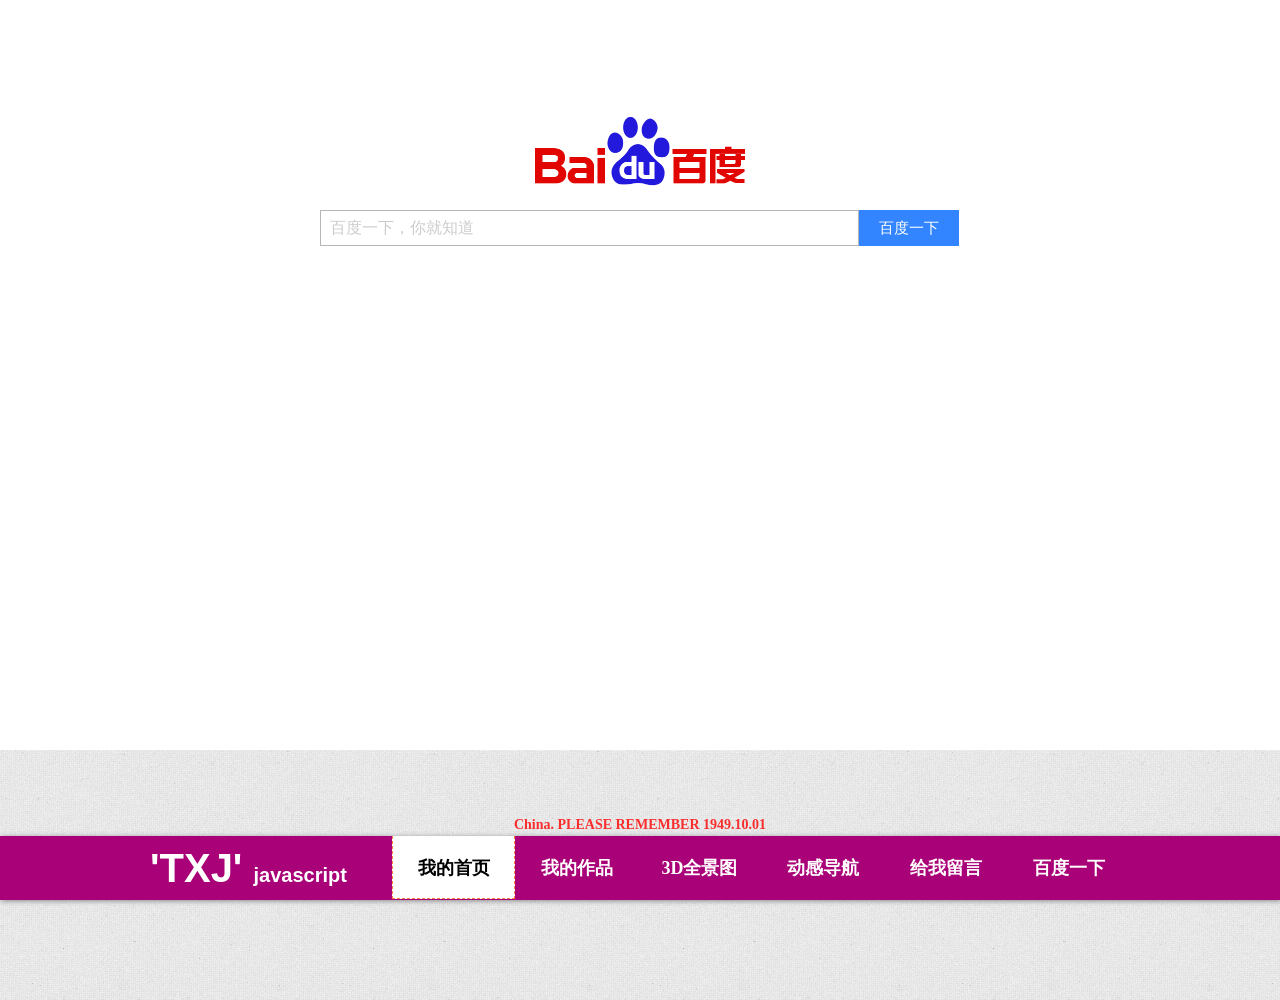
==== commit 21664f0c: "my personal website" ====
--- a/index.html
+++ b/index.html
@@ -1,2281 +1,519 @@
-<!DOCTYPE html PUBLIC "-//W3C//DTD XHTML 1.0 Transitional//EN" "http://www.w3.org/TR/xhtml1/DTD/xhtml1-transitional.dtd">
+<!DOCTYPE html PUBLIC "-//W3C//DTD XHTML 1.0 Transitional//EN"
+        "http://www.w3.org/TR/xhtml1/DTD/xhtml1-transitional.dtd">
 <html xmlns="http://www.w3.org/1999/xhtml">
 <head>
-<meta http-equiv="Content-Type" content="text/html; charset=utf-8" />
-<title>无标题文档</title>
-<link rel="stylesheet" href="css/base.css"/>
-<link rel="stylesheet" href="css/美团.css"/>
-<script src="js/jquery-1.7.2.js"></script>
-<script src="js/美团.js"></script>
-<script src="js/jquery.easing.1.3.js"></script>
-<script>
-$(function(){
-	$(document).head();
-	$(document).banner();
-	$(document).Input();
-	$(document).sideColumn();
-	$('#center').roll();
-	$('.count').Time();
-	$('.f_list').load1();
-	$('.ftn').toTop();
-	$('#new_year').newYear();
-	$('#list').change();
-})
-</script>
+<meta http-equiv="Content-Type" content="text/html; charset=utf-8"/>
+<title>web前端|javascript工程师|HTML5/CSS3工程师|前端工程师|我的作品</title>
+<link href="style/show.css" type="text/css" rel="stylesheet" />
+<link href="style/common.css" type="text/css" rel="stylesheet" />
+<script type="text/javascript" src="js/jquery-1.7.2.js"></script>
+<script type="text/javascript" src="js/jquery.easing.1.3.js"></script>
+<script type="text/javascript" src="js/premove.js"></script>
+<script type="text/javascript" src="js/getByClass.js"></script>
+<script type="text/javascript" src="js/show.js"></script>
+<script type="text/javascript" src="js/doMove.js"></script>
+<script type="text/javascript" src="js/jsonp.js"></script>
 </head>
 
 <body>
-	<!--头-->
-	<div class="head">
-		<div class="head_son clearfix" id="head_show">
-			<ul class="fl left clearfix">
-				<li class="l1">
-					<a href="javascript:;">
-						<img src="image/pic_head1.jpg"/>
-						收藏美团
-					</a>
-				</li>
-				<li class="l2"><a href="javascript:;"></a>登录</li>
-				<li class="l3"><a href="javascript:;">注册</a></li>
-				<li class="l4" id="l4">
-					<a href="javascript:;">
-						<img src="image/pic_head2.jpg"/>手机美图
-						<img src="image/pic_head3.jpg"/>
-					</a>
-					<!--添加js效果，显示的DIV都命名为show-->
-					<div class="downLoad mine show" >
-						<b class="line"></b>
-						<!--往进写内容-->	
-						<p>扫描二维码</p>
-						<p>下载注册用户登录</p>
-						<p>扫描二维码</p>
-						<p>下载注册用户登录</p>
-					</div>
-				</li>
-			</ul>
-			<ul class="fr right">
-				<li><a href="javascript:;">我的订单</a></li>
-				<li class="my_mei">
-					<a href="javascript:;">我的美团
-						<img src="image/pic_head3.jpg"/>
-					</a>
-					<div class="mine show">
-						<p>我的订单</p>
-						<p>我的美团</p>
-						<p>我的收藏</p>
-						<p>我的订单</p>
-						<p>我的美团</p>
-						<p>我的收藏</p>
-						<p>我的订单</p>
-						<p>我的美团</p>
-						<p>我的收藏</p>
-					</div>
-				</li>
-				<li class="scan_list">
-					<a href="javascript:;">最近浏览
-						<img src="image/pic_head3.jpg"/>
-					</a>
-					<div class="mine show">
-						<p>我的订单</p>
-						<p>我的美团</p>
-						<p>我的收藏</p>
-						<p>我的订单</p>
-						<p>我的美团</p>
-						<p>我的收藏</p>
-						<p>我的订单</p>
-						<p>我的美团</p>
-						<p>我的收藏</p>
-					</div>
-				</li>
-				<li>
-					<a href="javascript:;">
-						<img src="image/pic_head4.jpg" class="img1"/>购物车件
-							<b>0</b>
-						<img src="image/pic_head3.jpg"/>
-					</a>
-					<div class="show shoping">
-						购物车里还没有东西呦~~
-						<!--用b代替上面的那条线-->
-						<b class="line2"></b>
-					</div>
-				</li>
-				<li>
-					<a href="javascript:;">联系客服
-						<img src="image/pic_head3.jpg"/>
-					</a>
-					<div class="mine show">
-						<p>申请退款</p>
-						<p>申请退货款</p>
-						<p>查看美团号</p>
-						<p>我的订单</p>
-					</div>
-				</li>
-				<li><a href="javascript:;">我是商家<img src="image/pic_head3.jpg"/></a></li>
-				<li class="last"><a href="javascript:;">更多<img src="image/pic_head3.jpg"/></a></li>
-			</ul>
+<div id="div1" class="header">
+    <div class="head_nav">
+        <a href="javascript:;"><b>'TXJ' <span>javascript</span></b></a>
+        <ul id="nav">
+            <li><a class="header_active" href="javascript:;">我的首页</a></li>
+            <li><a href="javascript:;">我的作品</a></li>
+            <li><a href="javascript:;">3D全景图</a></li>
+            <li><a href="javascript:;">动感导航</a></li>
+        	<li><a href="javascript:;">给我留言</a></li>
+            <li><a href="javascript:;">百度一下</a></li>
+            <li class="e_li" style="left:0px;"></li>
+        </ul>
+    </div>
+</div>
+<div class="outer_box">
+    <div class="slide1 show_div">
+        <div class="hello">
+            <div class="hello_wrap">
+                <span class="hello_word">您好，欢迎访问我的个人网站！</span>
+                <span class="guanzhu">关注</span>
+                <div class="weixin"><span><img src="images/tu02.jpg" /></span></div>
+            </div>
+        </div>
+        <div class="slide_cont">
+        	<span class="slide1_desc">Html5?&nbsp Css3??&nbsp Javascript???&nbsp&nbsp 更多精彩敬请关注本站 . . .</span>
+            <div class="slide_banner">
+                <img src="images/banner.jpg" />
+            </div>
+            <div class="feiji"><img src="images/feiji.png"></div>
+            <div class="taiyang"><img src="images/taiyang.png"></div>
+            <span class="slide1_login">
+            	<p class="slide1_p1">帐号登录</p>
+            	<p class="slide1_p2">
+                	<input type="text" class="slide1_login_txt" value="" />
+                    <span class="slide1_login_mask">请输入登录邮箱</span>
+                </p>
+                <p class="slide1_p3">
+                	<input type="password" class="slide1_login_txt" value="" />
+                    <span class="slide1_login_mask">请输入登录密码</span>
+                </p>
+                <span class="rem_pass">
+                	<input type="checkbox" /> <span>自动登录</span> <span>忘记密码</span>
+                </span>
+                <span class="input_btn">
+                	<span id="slide1_log_btn">登录</span>
+                    <span id="slide1_res_btn">注册</span>
+                </span>
+                <span class="social">
+                    使用社交帐号登录<span><img src="images/sina.jpg" /></span>
+                </span>
+            </span>
+            
+            <div class="slide1_ico">
+            	<span><img src="images/html5_bot.png" /></span>
+                <span><img src="images/css3_bot.png" /></span>
+                <span><img src="images/js_bot.png" /></span>
+            </div>
+        </div>
+    </div>
+    <div class="slide2 show_div">
+        <div class="logo_box">
+            <a href="javascript:;" class="logo" id="logo">
+                <img src="images/logo.png" >
+            </a>
+            <div class="sub">
+                <p>WEB 前端工程师</p>
+                <p>Front-End Developer | <span>It's ME</span></p>
+                <h1>我的作品 <span>| My work</span></h1>
+            </div>
+        </div>
+		<!--添加H5效果-->
+        <div id="cont" class="cont">
+            <ul id="cont_ul">
+				<li>
+                    <a href="works/3D/3D.html" target="_blank">
+                        <div class="search"></div>
+                     <div class="work_wrap">
+                         <img src="works/3D/img2/4.jpg" />
+                         <span><b>read more</b></span>
+                     </div>
+                     <div class="explain">
+                         <h2>3D图片环~~~</h2>
+                         <p>3D图片环~~~</p>
+                     </div>
+                    </a>
+                </li>
+				<li>
+                    <a href="works/window.html" target="_blank">
+                        <div class="search"></div>
+                     <div class="work_wrap">
+                         <img src="images/cont/w1.png" />
+                         <span><b>read more</b></span>
+                     </div>
+                     <div class="explain">
+                         <h2>window屏保~~~</h2>
+                         <p>window屏保~~~</p>
+                     </div>
+                    </a>
+                </li>
+				<li>
+                    <a href="works/lf.html" target="_blank">
+                        <div class="search"></div>
+                     <div class="work_wrap">
+                         <img src="images/cont/w1.png" />
+                         <span><b>read more</b></span>
+                     </div>
+                     <div class="explain">
+                         <h2>立方体~~~</h2>
+                         <p>立方体~~~</p>
+                     </div>
+                    </a>
+                </li>
+				<li>
+                    <a href="works/hs.html".html" target="_blank">
+                        <div class="search"></div>
+                     <div class="work_wrap">
+                         <img src="images/cont/w1.png" />
+                         <span><b>read more</b></span>
+                     </div>
+                     <div class="explain">
+                         <h2>弧版时钟.~~~</h2>
+                         <p>弧版时钟.~~~</p>
+                     </div>
+                    </a>
+                </li>
+				<li>
+                    <a href="works/fz.html".html" target="_blank">
+                        <div class="search"></div>
+                     <div class="work_wrap">
+                         <img src="images/cont/w1.png" />
+                         <span><b>read more</b></span>
+                     </div>
+                     <div class="explain">
+                         <h2>翻转~~~</h2>
+                         <p>翻转~~~</p>
+                     </div>
+                    </a>
+                </li>
+				<li>
+                    <a href="works/pai.html".html" target="_blank">
+                        <div class="search"></div>
+                     <div class="work_wrap">
+                         <img src="images/cont/w1.png" />
+                         <span><b>read more</b></span>
+                     </div>
+                     <div class="explain">
+                         <h2>拍照~~~</h2>
+                         <p>拍照~~~</p>
+                     </div>
+                    </a>
+                </li>
+				<li>
+                    <a href="works/bf/index.html".html" target="_blank">
+                        <div class="search"></div>
+                     <div class="work_wrap">
+                         <img src="images/cont/w1.png" />
+                         <span><b>read more</b></span>
+                     </div>
+                     <div class="explain">
+                         <h2>自定义播放器~~~</h2>
+                         <p>自定义播放器~~~</p>
+                     </div>
+                    </a>
+                </li>
+				<li>
+                    <a href="works/yz/yz.html".html" target="_blank">
+                        <div class="search"></div>
+                     <div class="work_wrap">
+                         <img src="images/cont/w1.png" />
+                         <span><b>read more</b></span>
+                     </div>
+                     <div class="explain">
+                         <h2>影子/光照效果~~~</h2>
+                         <p>影子/光照效果~~~</p>
+                     </div>
+                    </a>
+                </li>
+				<li>
+                    <a href="works/hh/hh.html".html" target="_blank">
+                        <div class="search"></div>
+                     <div class="work_wrap">
+                         <img src="images/cont/w1.png" />
+                         <span><b>read more</b></span>
+                     </div>
+                     <div class="explain">
+                         <h2>时钟/css3时钟~~~</h2>
+                         <p>时钟/css3时钟~~~</p>
+                     </div>
+                    </a>
+                </li>
+				<li>
+                    <a href="works/gq/gq.html".html" target="_blank">
+                        <div class="search"></div>
+                     <div class="work_wrap">
+                         <img src="images/cont/w1.png" />
+                         <span><b>read more</b></span>
+                     </div>
+                     <div class="explain">
+                         <h2>钢琴~~~</h2>
+                         <p>钢琴~~~</p>
+                     </div>
+                    </a>
+                </li>
+				<li>
+                    <a href="works/dyy/dyy.html".html" target="_blank">
+                        <div class="search"></div>
+                     <div class="work_wrap">
+                         <img src="works/dyy/image.jpg" />
+                         <span><b>read more</b></span>
+                     </div>
+                     <div class="explain">
+                         <h2>倒影~~~</h2>
+                         <p>倒影~~~</p>
+                     </div>
+                    </a>
+                </li>
+				<li>
+                    <a href="works/ww/ww.html".html" target="_blank">
+                        <div class="search"></div>
+                     <div class="work_wrap">
+                         <img src="images/cont/w1.png" />
+                         <span><b>read more</b></span>
+                     </div>
+                     <div class="explain">
+                         <h2>3D颗粒翻转~~~</h2>
+                         <p>3D颗粒翻转~~~</p>
+                     </div>
+                    </a>
+                </li>
+				<li>
+                    <a href="works/fish/fish.html".html" target="_blank">
+                        <div class="search"></div>
+                     <div class="work_wrap">
+                         <img src="works/fish/img/game_bg_2_hd.jpg" />
+                         <span><b>read more</b></span>
+                     </div>
+                     <div class="explain">
+                         <h2>捕鱼达人~~~</h2>
+                         <p>捕鱼达人~~~</p>
+                     </div>
+                    </a>
+                </li>
+                <li>
+                    <a href="works/slide_nav/slide_nav.html" target="_blank">
+                          <div class="search"></div>
+                        <div class="work_wrap">
+                            <img src="images/cont/work03.jpg" />
+                            <span><b>read more</b></span>
+                        </div>
+                        <div class="explain">
+                            <h2>弹性导航效果</h2>
+                            <p>有弹性的导航菜单~~~</p>
+                        </div>
+                    </a>
+                </li>
+                <li>
+                    <a href="works/FlashLunBo/me.html" target="_blank">
+                        <div class="search"></div>
+                        <div class="work_wrap">
+                            <img src="images/cont/w3.jpg" />
+                            <span><b>read more</b></span>
+                        </div>
+                        <div class="explain">
+                            <h2>仿FLASH的图片轮换播放器</h2>
+                            <p>图片轮播效果~~~</p>
+                        </div>
+                    </a>
+                </li>
+                <li>
+                    <a href="works/FangDaJing/demo.html" target="_blank">
+                        <div class="search"></div>
+                        <div class="work_wrap">
+                            <img src="images/cont/w4.jpg" />
+                            <span><b>read more</b></span>
+                        </div>
+                        <div class="explain">
+                            <h2>仿放大镜效果</h2>
+                            <p>仿购物网站的放大镜效果~~~</p>
+                        </div>
+                    </a>
+                </li>
+                <li>
+                    <a href="works/HuanDengPian/demo.html" target="_blank">
+                        <div class="search"></div>
+                        <div class="work_wrap">
+                            <img src="images/cont/w5.jpg" />
+                            <span><b>read more</b></span>
+                        </div>
+                        <div class="explain">
+                            <h2>幻灯片效果</h2>
+                            <p>上下滑动的幻灯片效果~~~</p>
+                        </div>
+                    </a>
+                </li>
+                <li>
+                    <a href="works/AppleDaoHang/apple.html" target="_blank">
+                        <div class="search"></div>
+                        <div class="work_wrap">
+                            <img src="images/cont/w6.jpg" />
+                            <span><b>read more</b></span>
+                        </div>
+                        <div class="explain">
+                            <h2>仿苹果导航</h2>
+                            <p>苹果的经典导航效果~~~</p>
+                        </div>
+                    </a>
+                </li>
+                <li>
+                    <a href="works/AppleProductDisplay/apple.html" target="_blank">
+                        <div class="search"></div>
+                        <div class="work_wrap">
+                            <img src="images/cont/w7.png" />
+                            <span><b>read more</b></span>
+                        </div>
+                        <div class="explain">
+                            <h2>仿苹果官网产品展示效果</h2>
+                            <p>仿苹果官网最新产品展示效果~~~</p>
+                        </div>
+                    </a>
+                </li>
+                <li>
+                    <a href="works/sjzs/demo.html" target="_blank">
+                        <div class="search"></div>
+                        <div class="work_wrap">
+                            <img src="images/cont/w8.jpg" />
+                            <span><b>read more</b></span>
+                        </div>
+                        <div class="explain">
+                            <h2>随机展示图片</h2>
+                            <p>随机展示图片的效果~~~</p>
+                        </div>
+                    </a>
+                </li>
+                <li>
+                    <a href="works/photo/index.html" target="_blank">
+                        <div class="search"></div>
+                        <div class="work_wrap">
+                            <img src="images/cont/w11.jpg" />
+                            <span><b>read more</b></span>
+                        </div>
+                        <div class="explain">
+                            <h2>相册效果</h2>
+                            <p>一个好看的相册效果~~~</p>
+                        </div>
+                    </a>
+                </li>
+                <li>
+                    <a href="works/change/index.html" target="_blank">
+                        <div class="search"></div>
+                        <div class="work_wrap">
+                            <img src="images/cont/w12.png" />
+                            <span><b>read more</b></span>
+                        </div>
+                        <div class="explain">
+                            <h2>仿拉钩网效果</h2>
+                            <p>仿拉钩网的效果~~~</p>
+                        </div>
+                    </a>
+                </li>
+            </ul>
+            <span id="btn_rnd">点我试试</span>
+        </div>
+    </div>
+    <div class="show_tab_box show_tab1 show_div" id="show_tab1">
+    	<img id="img1" src="images/360qj/me(0).jpg" />    
+    </div>
+    <div class="show_tab_box show_tab2 show_div">
+    	<div class="comHeadBar">
+            <a href="javascript:;" target="_blank" class="fl">查看官网</a>
+            <a href="javascript:;" target="_blank" class="fr">By: TianXiaojie</a>
+        </div>
+        <div class="warp" id="div2">
+            <div class="navBox">
+                <span><img src="images/ico_01.png" alt="" style="display:none;" />请选择</span>
+                <em class="triangle"><i></i></em>
+            </div>
+            <ul class="navList">
+                <li><a href="javascript:;"><img src="images/ico_01.png"/>效果展示</a></li>
+                <li><a href="javascript:;"><img src="images/ico_02.png"/>效果展示</a></li>
+                <li><a href="javascript:;"><img src="images/ico_03.png"/>查看首页</a></li>
+                <li><a href="javascript:;"><img src="images/ico_04.png"/>我的作品</a></li>
+                <li><a href="javascript:;"><img src="images/ico_05.png"/>个人简介</a></li>
+                <li><a href="javascript:;"><img src="images/ico_06.png"/>效果展示</a></li>
+            </ul>
+        </div>
+        <div id="myself">
+            <span id="my_close">×</span>
+            <table id="table">
+                <thead >
+                    <tr>
+                        <td class="tb_title">姓 名</td>
+                        <td class="tb_cont">田小杰</td>
+                        <td class="tb_title">性 别</td>
+                        <td class="tb_cont">女</td>
+                        <td rowspan="5">照片</td>
+                    </tr>
+					<tr>
+                        <td class="tb_title">学历</td>
+                        <td class="tb_cont">本科</td>
+                        <td class="tb_title">专业</td>
+                        <td class="tb_cont">电子信息工程</td>
+                    </tr>
+					<tr>
+                        <td class="tb_title">英语等级</td>
+                        <td class="tb_cont">四级</td>
+                        <td class="tb_title">计算机等级</td>
+                        <td class="tb_cont">C语言二级</td>
+                    </tr>
+                    <tr>
+                        <td class="tb_title">职位</td>
+                        <td class="tb_cont">前端工程师</td>
+                        <td class="tb_title">语言</td>
+                        <td class="tb_cont">JavaScript</td>
+                    </tr>
+                    <tr>
+                        <td class="tb_title">联系电话</td>
+                        <td class="tb_cont">13718818565</td>
+                        <td class="tb_title">邮箱</td>
+                        <td class="tb_cont">327317942@qq.com</td>
+                    </tr>
+					
+                </thead>
+                <tbody>
+                    <tr>
+                        <td class="tb_title">个人技能</td>
+                        <td class="tbody_cont" colspan="4"><span>1.精通Html/Css，能够快速搭建常见页面布局，熟练使用Html5/Css3书写各种效果。<br/>2.精通Javascript，熟练掌握语言本质。熟练运用JS编写各种前端特效。<br />3.熟练掌握前后台数据交互，熟练使用Ajax、Jsonp等交互技术。<br />4.熟练掌握JQuery，基本熟练运用JQuery以及扩展JQuery，对PHP及note.jsl有一定了解。</br />5.精通photoshop等制图工具。</span></td>
+                    </tr>
+                    <tr>
+                        <td class="tb_title">就业经历</td>
+                        <td class="tbody_cont" colspan="4">1. 2015年8月至2016年1月，在北京梵宇悦川网络科技有限公司(智能社)，系统全面的学习了JavaScript和HTML5/CSS3。<br />2. 2014年3月至2015年7月，在北京动力源科技股份有限公司任职，主要负责从事官网维护及页面的局部布局和简单JavaScript效果的编写。<br />3.2012年02月至2014年02月，在徐工集团工程机械股份有限公司，售后服务工程师。</td>
+                    </tr>
+                </tbody>
+            </table>
+        </div>
+    </div>
+    <div class="show_tab_box show_tab3 show_div">
+    	<div class="znsArea">
+        <!--留言-->
+             <div class="takeComment">
+                <textarea name="textarea" class="takeTextField" id="tijiaoText"></textarea>
+                <span class="liuyan_mask">有什么相对我说的，可以写在这里...</span>
+                <div class="takeSbmComment">
+                    <input type="button" class="inputs" value="" id="liuyan_btn1" />
+                </div>
+                <div class="noContent" id="noContent">暂无留言</div>
+            </div>
+        <!--已留-->
+        	<div class="msg_box">
+               <!--<div class="commentOn">
+                    <div class="messList" id="box">
+                        <div class="reply">
+                            <p class="replyContent">内容</p>
+                            <p class="operation">
+                                <span class="replyTime">2011-09-08 16:37:60</span>
+                            </p>
+                        </div>
+                    </div>
+                </div>-->
+            </div>
 		</div>
-	</div>
-	<!--Vip_banner-->
-	<div class="banner_vip" id="banner">
-		<a href="javascript:;"/>
-			<img src="image/pic_banner.jpg" />
-		</a>
-		<img src="image/pic_banner_close.jpg" class="close" id="close"/>
-	</div>
-	<!--logo-->
-	<div class="logo_city clearfix">
-		<img src="image/pic_logo.jpg" class="fl"/>
-		<div class="fl city">
-			<span class="city_name">北京</span><br/>
-			<div class="city_select">切换城市</div>
-		</div>
-		<!--商品选择-->
-		<div class="select fl">
-			<input type="text" class="txt"  id="txt1"/>
-			<span class="message">请输入商品名称、地址等</span>
-			<div class="buy">
-				团购
-				<img src="image/pic_buy.jpg" class="img1"/>
-			</div>
-			<div class="search">
-				搜索
-			</div>
-			
-		</div>
-		<!--承若退货-->
-		<div class="fr th">
-			<a href="javascript:;"><img src="image/pic_tui.jpg"/></a>
-			<a href="javascript:;"><img src="image/pic_mianfei.jpg"/></a>
-			<a href="javascript:;"><img src="image/pic_zhiliang.jpg"/></a>
-		</div>
-	</div>
-	
-	<!-- 商品分类-->
-	<div class="body">
-		<div class="body_sp clearfix">
-			<!--left-->
-			<div class="left fl">
-				<h3>全部分类</h3>
-				<ul class="l_ul">
-					<li class="clearfix">
-						<span class="title fl"><a href="javascript:;">美食</a></span>
-						<span class="datail fr"><a href="javascript:;">自助餐 代金券＞</a></span>
-						
-					</li>
-					<li class="clearfix">
-						<span class="title fl"><a href="javascript:;">酒店/客栈</a></span>
-						<span class="datail fr"><a href="javascript:;">经济型酒店＞</a></span>
-					</li>
-					<li class="clearfix">
-						<span class="title fl"><a href="javascript:;">电影/在线选座</a></span>
-					</li>
-					<li class="clearfix">
-						<span class="title fl"><a href="javascript:;">KTV/在线预订</a></span>
-					</li>
-					<li class="clearfix">
-						<span class="title fl"><a href="javascript:;">休闲娱乐</a></span>
-						<span class="datail fr"><a href="javascript:;">足疗按摩 温泉＞</a></span>
-					</li>
-					<li class="clearfix">
-						<span class="title fl"><a href="javascript:;">周边游</a></span>
-						<span class="datail fr"><a href="javascript:;">自助餐 代金券＞</a></span>
-					</li>
-					<li class="clearfix">
-						<span class="title fl"><a href="javascript:;">生活服务</a></span>
-						<span class="datail fr"><a href="javascript:;">婚纱摄影 个性写真＞</a></span>
-					</li>
-					<li class="clearfix">
-						<span class="title fl"><a href="javascript:;">购物</a></span>
-						<span class="datail fr"><a href="javascript:;">男装 女装＞</a></span>
-					</li>
-					<li class="clearfix last">
-						<span class="title fl"><a href="javascript:;">丽人</a></span>
-						<span class="datail fr"><a href="javascript:;">自助餐 代金券＞</a></span>
-					</li>
-				</ul>
-				<div class="left_show clearfix">
-					<ul class="fl">
-						<li><a href="javascript:;">电影</a></li>
-						<li><a href="javascript:;">电影</a></li>
-						<li><a href="javascript:;">电影</a></li>
-						<li><a href="javascript:;">电影</a></li>
-					</ul>
-					<ul class="fl">
-						<li><a href="javascript:;">电影</a></li>
-						<li><a href="javascript:;">电影</a></li>
-						<li><a href="javascript:;">电影</a></li>
-					</ul>
-				</div>
-				<div class="left_show clearfix">
-					<ul class="fl">
-						<li>电影</li>
-						<li>电影</li>
-						<li>电影</li>
-						<li>电影</li>
-						<li>电影</li>
-						<li>电影</li>
-						<li>电影</li>
-					</ul>
-					<ul class="fl">
-						<li>电影</li>
-						<li>电影</li>
-						<li>电影</li>
-						<li>电影</li>
-						<li>电影</li>
-						<li>电影</li>
-					</ul>
-				</div>
-				<div class="left_show no"></div>
-				<div class="left_show no"></div>
-				<div class="left_show clearfix">
-					<ul class="fl">
-						<li>电影</li>
-						<li>电影</li>
-						<li>电影</li>
-						<li>电影</li>
-						<li>电影</li>
-						<li>电影</li>
-						<li>电影</li>
-						<li>电影</li>
-						<li>电影</li>
-						<li>电影</li>
-						<li>电影</li>
-						<li>电影</li>
-					</ul>
-					<ul class="fl">
-						<li>电影</li>
-						<li>电影</li>
-						<li>电影</li>
-						<li>电影</li>
-						<li>电影</li>
-						<li>电影</li>
-					</ul>
-				</div>
-				<div class="left_show clearfix">
-					<ul class="fl">
-						<li>电影</li>
-						<li>电影</li>
-						<li>电影</li>
-						<li>电影</li>
-						<li>电影</li>
-						<li>电影</li>
-						<li>电影</li>
-						<li>电影</li>
-						<li>电影</li>
-						<li>电影</li>
-						<li>电影</li>
-						<li>电影</li>
-					</ul>
-					<ul class="fl">
-						<li>电影</li>
-						<li>电影</li>
-						<li>电影</li>
-						<li>电影</li>
-						<li>电影</li>
-						<li>电影</li>
-					</ul>
-				</div>
-				<div class="left_show clearfix">
-					<ul class="fl">
-						<li>电影</li>
-						<li>电影</li>
-						<li>电影</li>
-						<li>电影</li>
-						<li>电影</li>
-						<li>电影</li>
-					</ul>
-					<ul class="fl">
-						<li>电影</li>
-						<li>电影</li>
-						<li>电影</li>
-						<li>电影</li>
-						<li>电影</li>
-						<li>电影</li>
-						<li>电影</li>
-						<li>电影</li>
-						<li>电影</li>
-					</ul>
-				</div>
-				<div class="left_show clearfix">
-					<ul class="fl">
-						<li>电影</li>
-						<li>电影</li>
-						<li>电影</li>
-						<li>电影</li>
-						<li>电影</li>
-						<li>电影</li>
-						<li>电影</li>
-						<li>电影</li>
-						<li>电影</li>
-						<li>电影</li>
-						<li>电影</li>
-						<li>电影</li>
-					</ul>
-					<ul class="fl">
-						<li>电影</li>
-						<li>电影</li>
-						<li>电影</li>
-						<li>电影</li>
-						<li>电影</li>
-						<li>电影</li>
-					</ul>
-				</div>
-				<div class="left_show clearfix">
-					<ul class="fl">
-						<li>电影</li>
-						<li>电影</li>
-						<li>电影</li>
-						<li>电影</li>
-						<li>电影</li>
-						<li>电影</li>
-						<li>电影</li>
-						<li>电影</li>
-					</ul>
-					<ul class="fl">
-						<li>电影</li>
-						<li>电影</li>
-						<li>电影</li>
-						<li>电影</li>
-						<li>电影</li>
-						<li>电影</li>
-					</ul>
-				</div>
-				
-				
-			</div>	
-			<!--center-->
-			<div class="center fl" id="center">
-				<ul class="list" id="list">
-					<li class="active first"><a href="javascript:;">首页</a></li>
-					<li><a href="javascript:;">今日新单</a></li>
-					<li><a href="javascript:;">购物</a></li>
-					<li><a href="javascript:;">身边外卖</a></li>
-					<li><a href="javascript:;">名店抢购</a></li>
-				</ul>
-				<div class="center_detail">
-					<ul>
-						<li>
-							<img src="image/pic_fire.jpg"/>
-							<span class="span1">热门团购</span>
-							<a href="javascript:;" class="tored">代金券</a>
-							<a href="javascript:;" class="tored">经济型酒店</a>
-							<a href="javascript:;" class="tored">电影</a>
-							<a href="javascript:;">婚纱摄影</a>
-							<a href="javascript:;">美发</a>
-							<a href="javascript:;">代金券</a>
-							<a href="javascript:;">电影</a>
-							<a href="javascript:;">婚纱摄影</a>
-							<a href="javascript:;">美发</a>
-						</li>
-						<li>
-							<img src="image/pic_area.jpg"/>
-							<span class="span1">热门团购</span>
-							<a href="javascript:;" class="tored">代金券</a>
-							<a href="javascript:;" class="tored">经济型酒店</a>
-							<a href="javascript:;" class="tored">电影</a>
-							<a href="javascript:;">婚纱摄影</a>
-							<a href="javascript:;">美发</a>
-							<a href="javascript:;">代金券</a>
-							<a href="javascript:;">电影</a>
-							<a href="javascript:;">婚纱摄影</a>
-							<a href="javascript:;">美发</a>
-						</li>
-						<li>
-							<img src="image/pic_adress.jpg"/>
-							<span class="span1">热门团购</span>
-							<a href="javascript:;" class="tored">代金券</a>
-							<a href="javascript:;" class="tored">经济型酒店</a>
-							<a href="javascript:;" class="tored">电影</a>
-							<a href="javascript:;">婚纱摄影</a>
-							<a href="javascript:;">美发</a>
-							<a href="javascript:;">代金券</a>
-							<a href="javascript:;">电影</a>
-							<a href="javascript:;">婚纱摄影</a>
-							<a href="javascript:;">美发</a>
-						</li>
-					</ul>
-					<div class="listing">
-						<div class="clearfix listing_1">
-							<div class="fl foot ">
-								<a href="javascript:;"><img src="image/pic_food1.jpg"/></a>
-								<p class="foot_name"><a href="javascript:;">海塘海鲜自助火锅</a></p>
-								<p class="foot_mes">海塘海鲜自助火锅午餐，提供WIFI</p>
-								<span class="price">￥198元</span>
-								
-							</div>
-							<div class="fl foot last">
-								<a href="javascript:;"><img src="image/pic_food2.jpg"/></a>
-								<p class="foot_name"><a href="javascript:;">海塘海鲜自助火锅</a></p>
-								<p class="foot_mes">海塘海鲜自助火锅午餐，提供WIFI</p>
-								<span class="price">￥198元</span>
-							</div>
-							<div class="fl foot">
-								<a href="javascript:;"><img src="image/pic_food3.jpg"/></a>
-								<p class="foot_name"><a href="javascript:;">海塘海鲜自助火锅</a></p>
-								<p class="foot_mes">海塘海鲜自助火锅午餐，提供WIFI</p>
-								<span class="price">￥198元</span>
-								
-							</div>
-							<div class="fl foot last">
-								<a href="javascript:;"><img src="image/pic_food4.jpg"/></a>
-								<p class="foot_name"><a href="javascript:;">海塘海鲜自助火锅</a></p>
-								<p class="foot_mes">海塘海鲜自助火锅午餐，提供WIFI</p>
-								<span class="price">￥198元</span>
-							</div>
-							<div class="fl foot">
-								<a href="javascript:;"><img src="image/pic_food1.jpg"/></a>
-								<p class="foot_name"><a href="javascript:;">海塘海鲜自助火锅</a></p>
-								<p class="foot_mes">海塘海鲜自助火锅午餐，提供WIFI</p>
-								<span class="price">￥198元</span>
-								
-							</div>
-							<div class="fl foot last">
-								<a href="javascript:;"><img src="image/pic_food4.jpg"/></a>
-								<p class="foot_name"><a href="javascript:;">海塘海鲜自助火锅</a></p>
-								<p class="foot_mes">海塘海鲜自助火锅午餐，提供WIFI</p>
-								<span class="price">￥198元</span>
-							</div>
-						</div>
-					</div>
-				</div>
-				<img src="image/pic_center_right.jpg" class="c_right"/>
-				<img src="image/pic_center_left.jpg" class="c_left"/>
-			</div>
-			<!--right-->
-			<div class="right fl">
-				<h3></h3>
-				<div class="top">
-					<a href="javascript:;"><p><b>1元</b>起吃个玩乐</p></a>
-					<a href="javascript:;"><img src="image/pic_ewm.jpg" class="ewm"/></a>
-				</div>
-				<div class="bottom">
-					<a href="javascript:;"><p class="today">每日上新</p></a>
-					<a href="javascript:;"><p class="price">吃个玩乐最低价</p></a>
-					<a href="javascript:;"><img src="image/pic_newday.jpg" class="todayNews"/></a>
-				</div>
-			</div>
-		</div>
-	</div>
-	<!--名店抢购-->
-	<div class="count">
-		<!--倒计时 时间可以写在几个Span中的，利用innerHTML来实现-->
-		<div class="c_tim clearfix">
-			<img src="image/pic_clock.jpg" class="fl"/>
-			<span class="fl title">名店抢购</span>
-			<div class="time fl">
-				<b class="start">·距开始·</b>
-				<span class="hours">0</span>
-				<span class="hours special">0</span>
-				:
-				<span class="min">1</span>
-				<span class="min special">9</span>
-				:
-				<span class="sec">1</span>
-				<span class="sec special">2</span>
-			</div>
-		</div>
-		<div class="goods">
-			<ul>
-				<li>
-					<a href="javascript:;"><img src="image/pic_1.jpg"/></a>
-					<a href="javascript:;"><p class="p1">【七店通用】日本料理</p></a>
-					<a href="javascript:;"><p class="clearfix mes"><b class="price fl">￥99元</b> <b class="fr sale">已售35532</b> </p></a>
-					<a href="javascript:;"><p class="n_pri">手机购买立减5元</p></a>
-				</li>
-				<li>
-					<a href="javascript:;"><img src="image/pic_2.jpg"/></a>
-					<a href="javascript:;"><p class="p1">【七店通用】日本料理</p></a>
-					<a href="javascript:;"><p class="clearfix mes"><b class="price fl">￥99元</b> <b class="fr sale">已售35532</b> </p></a>
-					<a href="javascript:;"><p class="n_pri">手机购买立减5元</p></a>
-				</li>
-				</li>
-				<li>
-					<a href="javascript:;"><img src="image/pic_3.jpg"/></a>
-					<a href="javascript:;"><p class="p1">【七店通用】日本料理</p></a>
-					<a href="javascript:;"><p class="clearfix mes"><b class="price fl">￥99元</b> <b class="fr sale">已售35532</b> </p></a>
-					<a href="javascript:;"><p class="n_pri">手机购买立减5元</p></a>
-				</li>
-				</li>
-				<li>
-					<a href="javascript:;"><img src="image/pic_1.jpg"/></a>
-					<a href="javascript:;"><p class="p1">【七店通用】日本料理</p></a>
-					<a href="javascript:;"><p class="clearfix mes"><b class="price fl">￥99元</b> <b class="fr sale">已售35532</b> </p></a>
-					<a href="javascript:;"><p class="n_pri">手机购买立减5元</p></a>
-				</li>
-				</li>
-				<li class="last">
-					<a href="javascript:;"><img src="image/pic_2.jpg"/></a>
-					<a href="javascript:;"><p class="p1">【七店通用】日本料理</p></a>
-					<a href="javascript:;"><p class="clearfix mes"><b class="price fl">￥99元</b> <b class="fr sale">已售35532</b> </p></a>
-					<a href="javascript:;"><p class="n_pri">手机购买立减5元</p></a>
-				</li>
-				</li>
-			</ul>
-		</div>
-	</div>
-	<!--美食-->
-	<div class="food">
-		<div class="clearfix f_logo">
-			<p class="fl logo">
-				<img src="image/pic_logo_food.jpg"/>
-				<b>美食</b>
-			</p>
-			<ul class="fr">
-				<li>美食</li>
-				<li>代金券</li>
-				<li>自助餐</li>
-				<li>火锅</li>
-				<li>烧烤烤肉</li>
-				<li>香锅烤鱼</li>
-				<li>西餐</li>
-				<li>全部＞</li>
-				
-			</ul>
-		</div>
-		<!--延迟加载-->
-		<div class="f_list">
-			<ul class="clearfix">
-				<li>
-					<a href="javascript:;"><img _src="image/pic_food_1.jpg"/></a>
-					<a href="javascript:;"><p class="p1">【5店通用】戈拿旺巴西烤肉</p></a>
-					<a href="javascript:;"><p class="p2">戈拿旺巴西烤肉，提供免费WiFi</p></a>
-					<p class="p3">
-						<b class="fl">
-							<span class="new_pri">￥88元</span>
-							<i>门店价</i>
-							<span class="old_pri">98元</span>
-						</b>
-						<b class="fr sale">已售13210</b>
-					</p>
-					<p class="p4"></p>
-					<a href="javascript:;"><p class="p5">已有12345人评价</p></a>
-				</li>
-				<li>
-					<a href="javascript:;"><img _src="image/pic_food_2.jpg"/></a>
-					<a href="javascript:;"><p class="p1">【5店通用】戈拿旺巴西烤肉</p></a>
-					<a href="javascript:;"><p class="p2">戈拿旺巴西烤肉，提供免费WiFi</p></a>
-					<p class="p3">
-						<b class="fl">
-							<span class="new_pri">￥88元</span>
-							<i>门店价</i>
-							<span class="old_pri">98元</span>
-						</b>
-						<b class="fr sale">已售13210</b>
-					</p>
-					<p class="p4"></p>
-					<a href="javascript:;"><p class="p5">已有12345人评价</p></a>
-				</li>
-				<li>
-					<a href="javascript:;"><img _src="image/pic_food_3.jpg"/></a>
-					<a href="javascript:;"><p class="p1">【5店通用】戈拿旺巴西烤肉</p></a>
-					<a href="javascript:;"><p class="p2">戈拿旺巴西烤肉，提供免费WiFi</p></a>
-					<p class="p3">
-						<b class="fl">
-							<span class="new_pri">￥88元</span>
-							<i>门店价</i>
-							<span class="old_pri">98元</span>
-						</b>
-						<b class="fr sale">已售13210</b>
-					</p>
-					<p class="p4"></p>
-					<a href="javascript:;"><p class="p5">已有12345人评价</p></a>
-				</li>
-				<li>
-					<a href="javascript:;"><img _src="image/pic_food_4.jpg"/></a>
-					<a href="javascript:;"><p class="p1">【5店通用】戈拿旺巴西烤肉</p></a>
-					<a href="javascript:;"><p class="p2">戈拿旺巴西烤肉，提供免费WiFi</p></a>
-					<p class="p3">
-						<b class="fl">
-							<span class="new_pri">￥88元</span>
-							<i>门店价</i>
-							<span class="old_pri">98元</span>
-						</b>
-						<b class="fr sale">已售13210</b>
-					</p>
-					<p class="p4"></p>
-					<a href="javascript:;"><p class="p5">已有12345人评价</p></a>
-				</li>
-				<li>
-					<a href="javascript:;"><img _src="image/pic_food_1.jpg"/></a>
-					<a href="javascript:;"><p class="p1">【5店通用】戈拿旺巴西烤肉</p></a>
-					<a href="javascript:;"><p class="p2">戈拿旺巴西烤肉，提供免费WiFi</p></a>
-					<p class="p3">
-						<b class="fl">
-							<span class="new_pri">￥88元</span>
-							<i>门店价</i>
-							<span class="old_pri">98元</span>
-						</b>
-						<b class="fr sale">已售13210</b>
-					</p>
-					<p class="p4"></p>
-					<a href="javascript:;"><p class="p5">已有12345人评价</p></a>
-				</li>
-				<li>
-					<a href="javascript:;"><img _src="image/pic_food_2.jpg"/></a>
-					<a href="javascript:;"><p class="p1">【5店通用】戈拿旺巴西烤肉</p></a>
-					<a href="javascript:;"><p class="p2">戈拿旺巴西烤肉，提供免费WiFi</p></a>
-					<p class="p3">
-						<b class="fl">
-							<span class="new_pri">￥88元</span>
-							<i>门店价</i>
-							<span class="old_pri">98元</span>
-						</b>
-						<b class="fr sale">已售13210</b>
-					</p>
-					<p class="p4"></p>
-					<a href="javascript:;"><p class="p5">已有12345人评价</p></a>
-				</li>
-				<li>
-					<a href="javascript:;"><img _src="image/pic_food_3.jpg"/></a>
-					<a href="javascript:;"><p class="p1">【5店通用】戈拿旺巴西烤肉</p></a>
-					<a href="javascript:;"><p class="p2">戈拿旺巴西烤肉，提供免费WiFi</p></a>
-					<p class="p3">
-						<b class="fl">
-							<span class="new_pri">￥88元</span>
-							<i>门店价</i>
-							<span class="old_pri">98元</span>
-						</b>
-						<b class="fr sale">已售13210</b>
-					</p>
-					<p class="p4"></p>
-					<a href="javascript:;"><p class="p5">已有12345人评价</p></a>
-				</li>
-				<li>
-					<a href="javascript:;"><img _src="image/pic_food_4.jpg"/></a>
-					<a href="javascript:;"><p class="p1">【5店通用】戈拿旺巴西烤肉</p></a>
-					<a href="javascript:;"><p class="p2">戈拿旺巴西烤肉，提供免费WiFi</p></a>
-					<p class="p3">
-						<b class="fl">
-							<span class="new_pri">￥88元</span>
-							<i>门店价</i>
-							<span class="old_pri">98元</span>
-						</b>
-						<b class="fr sale">已售13210</b>
-					</p>
-					<p class="p4"></p>
-					<a href="javascript:;"><p class="p5">已有12345人评价</p></a>
-				</li>
-				<li>
-					<a href="javascript:;"><img _src="image/pic_food_1.jpg"/></a>
-					<a href="javascript:;"><p class="p1">【5店通用】戈拿旺巴西烤肉</p></a>
-					<a href="javascript:;"><p class="p2">戈拿旺巴西烤肉，提供免费WiFi</p></a>
-					<p class="p3">
-						<b class="fl">
-							<span class="new_pri">￥88元</span>
-							<i>门店价</i>
-							<span class="old_pri">98元</span>
-						</b>
-						<b class="fr sale">已售13210</b>
-					</p>
-					<p class="p4"></p>
-					<a href="javascript:;"><p class="p5">已有12345人评价</p></a>
-				</li>
-				<li>
-					<a href="javascript:;"><img _src="image/pic_food_2.jpg"/></a>
-					<a href="javascript:;"><p class="p1">【5店通用】戈拿旺巴西烤肉</p></a>
-					<a href="javascript:;"><p class="p2">戈拿旺巴西烤肉，提供免费WiFi</p></a>
-					<p class="p3">
-						<b class="fl">
-							<span class="new_pri">￥88元</span>
-							<i>门店价</i>
-							<span class="old_pri">98元</span>
-						</b>
-						<b class="fr sale">已售13210</b>
-					</p>
-					<p class="p4"></p>
-					<a href="javascript:;"><p class="p5">已有12345人评价</p></a>
-				</li>
-				<li>
-					<a href="javascript:;"><img _src="image/pic_food_3.jpg"/></a>
-					<a href="javascript:;"><p class="p1">【5店通用】戈拿旺巴西烤肉</p></a>
-					<a href="javascript:;"><p class="p2">戈拿旺巴西烤肉，提供免费WiFi</p></a>
-					<p class="p3">
-						<b class="fl">
-							<span class="new_pri">￥88元</span>
-							<i>门店价</i>
-							<span class="old_pri">98元</span>
-						</b>
-						<b class="fr sale">已售13210</b>
-					</p>
-					<p class="p4"></p>
-					<a href="javascript:;"><p class="p5">已有12345人评价</p></a>
-				</li>
-				<li>
-					<a href="javascript:;"><img _src="image/pic_food_4.jpg"/></a>
-					<a href="javascript:;"><p class="p1">【5店通用】戈拿旺巴西烤肉</p></a>
-					<a href="javascript:;"><p class="p2">戈拿旺巴西烤肉，提供免费WiFi</p></a>
-					<p class="p3">
-						<b class="fl">
-							<span class="new_pri">￥88元</span>
-							<i>门店价</i>
-							<span class="old_pri">98元</span>
-						</b>
-						<b class="fr sale">已售13210</b>
-					</p>
-					<p class="p4"></p>
-					<a href="javascript:;"><p class="p5">已有12345人评价</p></a>
-				</li>
-			</ul>	
-		</div>	
-		<!--加载更多-->
-		<div class="more"><a href="javascript:;">更多美食团购，请点击查看＞</a></div>
-	</div>
-	<!--休闲娱乐-->
-	<div class="happy food">
-		<!--logo-->
-		<div class="clearfix f_logo">
-			<p class="fl logo">
-				<img src="image/pic_logo_happy.jpg"/>
-				<b>休闲娱乐</b>
-			</p>
-			<ul class="fr">
-				<li>美食</li>
-				<li>代金券</li>
-				<li>自助餐</li>
-				<li>火锅</li>
-				<li>烧烤烤肉</li>
-				<li>香锅烤鱼</li>
-				<li>西餐</li>
-				<li>全部＞</li>
-			</ul>
-		</div>
-		<!--content-->
-		<div class="f_list">
-			<ul class="clearfix">
-				<li>
-					<a href="javascript:;"><img _src="image/pic_happy_1.jpg"/></a>
-					<a href="javascript:;"><p class="p1">【5店通用】戈拿旺巴西烤肉</p></a>
-					<a href="javascript:;"><p class="p2">戈拿旺巴西烤肉，提供免费WiFi</p></a>
-					<p class="p3">
-						<b class="fl">
-							<span class="new_pri">￥88元</span>
-							<i>门店价</i>
-							<span class="old_pri">98元</span>
-						</b>
-						<b class="fr sale">已售13210</b>
-					</p>
-					<p class="p4"></p>
-					<a href="javascript:;"><p class="p5">已有12345人评价</p></a>
-				</li>
-				<li>
-					<a href="javascript:;"><img _src="image/pic_happy_2.jpg"/></a>
-					<a href="javascript:;"><p class="p1">【5店通用】戈拿旺巴西烤肉</p></a>
-					<a href="javascript:;"><p class="p2">戈拿旺巴西烤肉，提供免费WiFi</p></a>
-					<p class="p3">
-						<b class="fl">
-							<span class="new_pri">￥88元</span>
-							<i>门店价</i>
-							<span class="old_pri">98元</span>
-						</b>
-						<b class="fr sale">已售13210</b>
-					</p>
-					<p class="p4"></p>
-					<a href="javascript:;"><p class="p5">已有12345人评价</p></a>
-				</li>
-				<li>
-					<a href="javascript:;"><img _src="image/pic_happy_3.jpg"/></a>
-					<a href="javascript:;"><p class="p1">【5店通用】戈拿旺巴西烤肉</p></a>
-					<a href="javascript:;"><p class="p2">戈拿旺巴西烤肉，提供免费WiFi</p></a>
-					<p class="p3">
-						<b class="fl">
-							<span class="new_pri">￥88元</span>
-							<i>门店价</i>
-							<span class="old_pri">98元</span>
-						</b>
-						<b class="fr sale">已售13210</b>
-					</p>
-					<p class="p4"></p>
-					<a href="javascript:;"><p class="p5">已有12345人评价</p></a>
-				</li>
-				<li>
-					<a href="javascript:;"><img _src="image/pic_happy_4.jpg"/></a>
-					<a href="javascript:;"><p class="p1">【5店通用】戈拿旺巴西烤肉</p></a>
-					<a href="javascript:;"><p class="p2">戈拿旺巴西烤肉，提供免费WiFi</p></a>
-					<p class="p3">
-						<b class="fl">
-							<span class="new_pri">￥88元</span>
-							<i>门店价</i>
-							<span class="old_pri">98元</span>
-						</b>
-						<b class="fr sale">已售13210</b>
-					</p>
-					<p class="p4"></p>
-					<a href="javascript:;"><p class="p5">已有12345人评价</p></a>
-				</li>
-				<li>
-					<a href="javascript:;"><img _src="image/pic_happy_5.jpg"/></a>
-					<a href="javascript:;"><p class="p1">【5店通用】戈拿旺巴西烤肉</p></a>
-					<a href="javascript:;"><p class="p2">戈拿旺巴西烤肉，提供免费WiFi</p></a>
-					<p class="p3">
-						<b class="fl">
-							<span class="new_pri">￥88元</span>
-							<i>门店价</i>
-							<span class="old_pri">98元</span>
-						</b>
-						<b class="fr sale">已售13210</b>
-					</p>
-					<p class="p4"></p>
-					<a href="javascript:;"><p class="p5">已有12345人评价</p></a>
-				</li>
-				<li>
-					<a href="javascript:;"><img _src="image/pic_happy_6.jpg"/></a>
-					<a href="javascript:;"><p class="p1">【5店通用】戈拿旺巴西烤肉</p></a>
-					<a href="javascript:;"><p class="p2">戈拿旺巴西烤肉，提供免费WiFi</p></a>
-					<p class="p3">
-						<b class="fl">
-							<span class="new_pri">￥88元</span>
-							<i>门店价</i>
-							<span class="old_pri">98元</span>
-						</b>
-						<b class="fr sale">已售13210</b>
-					</p>
-					<p class="p4"></p>
-					<a href="javascript:;"><p class="p5">已有12345人评价</p></a>
-				</li>
-				<li>
-					<a href="javascript:;"><img _src="image/pic_happy_7.jpg"/></a>
-					<a href="javascript:;"><p class="p1">【5店通用】戈拿旺巴西烤肉</p></a>
-					<a href="javascript:;"><p class="p2">戈拿旺巴西烤肉，提供免费WiFi</p></a>
-					<p class="p3">
-						<b class="fl">
-							<span class="new_pri">￥88元</span>
-							<i>门店价</i>
-							<span class="old_pri">98元</span>
-						</b>
-						<b class="fr sale">已售13210</b>
-					</p>
-					<p class="p4"></p>
-					<a href="javascript:;"><p class="p5">已有12345人评价</p></a>
-				</li>
-				<li>
-					<a href="javascript:;"><img _src="image/pic_happy_8.jpg"/></a>
-					<a href="javascript:;"><p class="p1">【5店通用】戈拿旺巴西烤肉</p></a>
-					<a href="javascript:;"><p class="p2">戈拿旺巴西烤肉，提供免费WiFi</p></a>
-					<p class="p3">
-						<b class="fl">
-							<span class="new_pri">￥88元</span>
-							<i>门店价</i>
-							<span class="old_pri">98元</span>
-						</b>
-						<b class="fr sale">已售13210</b>
-					</p>
-					<p class="p4"></p>
-					<a href="javascript:;"><p class="p5">已有12345人评价</p></a>
-				</li>
-				<li>
-					<a href="javascript:;"><img _src="image/pic_happy_1.jpg"/></a>
-					<a href="javascript:;"><p class="p1">【5店通用】戈拿旺巴西烤肉</p></a>
-					<a href="javascript:;"><p class="p2">戈拿旺巴西烤肉，提供免费WiFi</p></a>
-					<p class="p3">
-						<b class="fl">
-							<span class="new_pri">￥88元</span>
-							<i>门店价</i>
-							<span class="old_pri">98元</span>
-						</b>
-						<b class="fr sale">已售13210</b>
-					</p>
-					<p class="p4"></p>
-					<a href="javascript:;"><p class="p5">已有12345人评价</p></a>
-				</li>
-				<li>
-					<a href="javascript:;"><img _src="image/pic_happy_2.jpg"/></a>
-					<a href="javascript:;"><p class="p1">【5店通用】戈拿旺巴西烤肉</p></a>
-					<a href="javascript:;"><p class="p2">戈拿旺巴西烤肉，提供免费WiFi</p></a>
-					<p class="p3">
-						<b class="fl">
-							<span class="new_pri">￥88元</span>
-							<i>门店价</i>
-							<span class="old_pri">98元</span>
-						</b>
-						<b class="fr sale">已售13210</b>
-					</p>
-					<p class="p4"></p>
-					<a href="javascript:;"><p class="p5">已有12345人评价</p></a>
-				</li>
-				<li>
-					<a href="javascript:;"><img _src="image/pic_happy_3.jpg"/></a>
-					<a href="javascript:;"><p class="p1">【5店通用】戈拿旺巴西烤肉</p></a>
-					<a href="javascript:;"><p class="p2">戈拿旺巴西烤肉，提供免费WiFi</p></a>
-					<p class="p3">
-						<b class="fl">
-							<span class="new_pri">￥88元</span>
-							<i>门店价</i>
-							<span class="old_pri">98元</span>
-						</b>
-						<b class="fr sale">已售13210</b>
-					</p>
-					<p class="p4"></p>
-					<a href="javascript:;"><p class="p5">已有12345人评价</p></a>
-				</li>
-				<li>
-					<a href="javascript:;"><img _src="image/pic_happy_4.jpg"/></a>
-					<a href="javascript:;"><p class="p1">【5店通用】戈拿旺巴西烤肉</p></a>
-					<a href="javascript:;"><p class="p2">戈拿旺巴西烤肉，提供免费WiFi</p></a>
-					<p class="p3">
-						<b class="fl">
-							<span class="new_pri">￥88元</span>
-							<i>门店价</i>
-							<span class="old_pri">98元</span>
-						</b>
-						<b class="fr sale">已售13210</b>
-					</p>
-					<p class="p4"></p>
-					<a href="javascript:;"><p class="p5">已有12345人评价</p></a>
-				</li>
-			</ul>	
-		</div>
-		<!--加载更多-->
-		<div class="more"><a href="javascript:;">更多休闲娱乐，请点击查看＞</a></div>
-	</div>
-	<!--电影-->
-	<div class="movie food">
-		<!--logo-->
-		<div class="clearfix f_logo">
-			<p class="fl logo">
-				<img src="image/pic_logo_movie.jpg"/>
-				<b>电影</b>
-			</p>
-			<ul class="fr">
-				<li>美食</li>
-				<li>代金券</li>
-				<li>自助餐</li>
-				<li>火锅</li>
-				<li>烧烤烤肉</li>
-				<li>香锅烤鱼</li>
-				<li>西餐</li>
-				<li>全部＞</li>
-			</ul>
-		</div>
-		<!--content-->
-		<div class="f_list">
-			<ul class="clearfix">
-				<li>
-					<a href="javascript:;"><img _src="image/pic_movie_1.jpg"/></a>
-					<a href="javascript:;"><p class="p1">【5店通用】戈拿旺巴西烤肉</p></a>
-					<a href="javascript:;"><p class="p2">戈拿旺巴西烤肉，提供免费WiFi</p></a>
-					<p class="p3">
-						<b class="fl">
-							<span class="new_pri">￥88元</span>
-							<i>门店价</i>
-							<span class="old_pri">98元</span>
-						</b>
-						<b class="fr sale">已售13210</b>
-					</p>
-					<p class="p4"></p>
-					<a href="javascript:;"><p class="p5">已有12345人评价</p></a>
-				</li>
-				<li>
-					<a href="javascript:;"><img _src="image/pic_movie_2.jpg"/></a>
-					<a href="javascript:;"><p class="p1">【5店通用】戈拿旺巴西烤肉</p></a>
-					<a href="javascript:;"><p class="p2">戈拿旺巴西烤肉，提供免费WiFi</p></a>
-					<p class="p3">
-						<b class="fl">
-							<span class="new_pri">￥88元</span>
-							<i>门店价</i>
-							<span class="old_pri">98元</span>
-						</b>
-						<b class="fr sale">已售13210</b>
-					</p>
-					<p class="p4"></p>
-					<a href="javascript:;"><p class="p5">已有12345人评价</p></a>
-				</li>
-				<li>
-					<a href="javascript:;"><img _src="image/pic_movie_3.jpg"/></a>
-					<a href="javascript:;"><p class="p1">【5店通用】戈拿旺巴西烤肉</p></a>
-					<a href="javascript:;"><p class="p2">戈拿旺巴西烤肉，提供免费WiFi</p></a>
-					<p class="p3">
-						<b class="fl">
-							<span class="new_pri">￥88元</span>
-							<i>门店价</i>
-							<span class="old_pri">98元</span>
-						</b>
-						<b class="fr sale">已售13210</b>
-					</p>
-					<p class="p4"></p>
-					<a href="javascript:;"><p class="p5">已有12345人评价</p></a>
-				</li>
-				<li>
-					<a href="javascript:;"><img _src="image/pic_movie_4.jpg"/></a>
-					<a href="javascript:;"><p class="p1">【5店通用】戈拿旺巴西烤肉</p></a>
-					<a href="javascript:;"><p class="p2">戈拿旺巴西烤肉，提供免费WiFi</p></a>
-					<p class="p3">
-						<b class="fl">
-							<span class="new_pri">￥88元</span>
-							<i>门店价</i>
-							<span class="old_pri">98元</span>
-						</b>
-						<b class="fr sale">已售13210</b>
-					</p>
-					<p class="p4"></p>
-					<a href="javascript:;"><p class="p5">已有12345人评价</p></a>
-				</li>
-				<li>
-					<a href="javascript:;"><img _src="image/pic_movie_1.jpg"/></a>
-					<a href="javascript:;"><p class="p1">【5店通用】戈拿旺巴西烤肉</p></a>
-					<a href="javascript:;"><p class="p2">戈拿旺巴西烤肉，提供免费WiFi</p></a>
-					<p class="p3">
-						<b class="fl">
-							<span class="new_pri">￥88元</span>
-							<i>门店价</i>
-							<span class="old_pri">98元</span>
-						</b>
-						<b class="fr sale">已售13210</b>
-					</p>
-					<p class="p4"></p>
-					<a href="javascript:;"><p class="p5">已有12345人评价</p></a>
-				</li>
-				<li>
-					<a href="javascript:;"><img _src="image/pic_movie_2.jpg"/></a>
-					<a href="javascript:;"><p class="p1">【5店通用】戈拿旺巴西烤肉</p></a>
-					<a href="javascript:;"><p class="p2">戈拿旺巴西烤肉，提供免费WiFi</p></a>
-					<p class="p3">
-						<b class="fl">
-							<span class="new_pri">￥88元</span>
-							<i>门店价</i>
-							<span class="old_pri">98元</span>
-						</b>
-						<b class="fr sale">已售13210</b>
-					</p>
-					<p class="p4"></p>
-					<a href="javascript:;"><p class="p5">已有12345人评价</p></a>
-				</li>
-				<li>
-					<a href="javascript:;"><img _src="image/pic_movie_3.jpg"/></a>
-					<a href="javascript:;"><p class="p1">【5店通用】戈拿旺巴西烤肉</p></a>
-					<a href="javascript:;"><p class="p2">戈拿旺巴西烤肉，提供免费WiFi</p></a>
-					<p class="p3">
-						<b class="fl">
-							<span class="new_pri">￥88元</span>
-							<i>门店价</i>
-							<span class="old_pri">98元</span>
-						</b>
-						<b class="fr sale">已售13210</b>
-					</p>
-					<p class="p4"></p>
-					<a href="javascript:;"><p class="p5">已有12345人评价</p></a>
-				</li>
-				<li>
-					<a href="javascript:;"><img _src="image/pic_movie_4.jpg"/></a>
-					<a href="javascript:;"><p class="p1">【5店通用】戈拿旺巴西烤肉</p></a>
-					<a href="javascript:;"><p class="p2">戈拿旺巴西烤肉，提供免费WiFi</p></a>
-					<p class="p3">
-						<b class="fl">
-							<span class="new_pri">￥88元</span>
-							<i>门店价</i>
-							<span class="old_pri">98元</span>
-						</b>
-						<b class="fr sale">已售13210</b>
-					</p>
-					<p class="p4"></p>
-					<a href="javascript:;"><p class="p5">已有12345人评价</p></a>
-				</li>
-				<li>
-					<a href="javascript:;"><img _src="image/pic_movie_1.jpg"/></a>
-					<a href="javascript:;"><p class="p1">【5店通用】戈拿旺巴西烤肉</p></a>
-					<a href="javascript:;"><p class="p2">戈拿旺巴西烤肉，提供免费WiFi</p></a>
-					<p class="p3">
-						<b class="fl">
-							<span class="new_pri">￥88元</span>
-							<i>门店价</i>
-							<span class="old_pri">98元</span>
-						</b>
-						<b class="fr sale">已售13210</b>
-					</p>
-					<p class="p4"></p>
-					<a href="javascript:;"><p class="p5">已有12345人评价</p></a>
-				</li>
-				<li>
-					<a href="javascript:;"><img _src="image/pic_movie_2.jpg"/></a>
-					<a href="javascript:;"><p class="p1">【5店通用】戈拿旺巴西烤肉</p></a>
-					<a href="javascript:;"><p class="p2">戈拿旺巴西烤肉，提供免费WiFi</p></a>
-					<p class="p3">
-						<b class="fl">
-							<span class="new_pri">￥88元</span>
-							<i>门店价</i>
-							<span class="old_pri">98元</span>
-						</b>
-						<b class="fr sale">已售13210</b>
-					</p>
-					<p class="p4"></p>
-					<a href="javascript:;"><p class="p5">已有12345人评价</p></a>
-				</li>
-				<li>
-					<a href="javascript:;"><img _src="image/pic_movie_3.jpg"/></a>
-					<a href="javascript:;"><p class="p1">【5店通用】戈拿旺巴西烤肉</p></a>
-					<a href="javascript:;"><p class="p2">戈拿旺巴西烤肉，提供免费WiFi</p></a>
-					<p class="p3">
-						<b class="fl">
-							<span class="new_pri">￥88元</span>
-							<i>门店价</i>
-							<span class="old_pri">98元</span>
-						</b>
-						<b class="fr sale">已售13210</b>
-					</p>
-					<p class="p4"></p>
-					<a href="javascript:;"><p class="p5">已有12345人评价</p></a>
-				</li>
-				<li>
-					<a href="javascript:;"><img _src="image/pic_movie_4.jpg"/></a>
-					<a href="javascript:;"><p class="p1">【5店通用】戈拿旺巴西烤肉</p></a>
-					<a href="javascript:;"><p class="p2">戈拿旺巴西烤肉，提供免费WiFi</p></a>
-					<p class="p3">
-						<b class="fl">
-							<span class="new_pri">￥88元</span>
-							<i>门店价</i>
-							<span class="old_pri">98元</span>
-						</b>
-						<b class="fr sale">已售13210</b>
-					</p>
-					<p class="p4"></p>
-					<a href="javascript:;"><p class="p5">已有12345人评价</p></a>
-				</li>
-			</ul>	
-		</div>	
-		<!--加载更多-->
-		<div class="more"><a href="javascript:;">更多电影，请点击查看＞</a></div>
-	</div>
-	<!--酒店-->
-	<div class="hotel food">
-		<!--logo-->
-		<div class="clearfix f_logo">
-			<p class="fl logo">
-				<img src="image/pic_logo_hotel.jpg"/>
-				<b>酒店</b>
-			</p>
-			<ul class="fr">
-				<li>美食</li>
-				<li>代金券</li>
-				<li>自助餐</li>
-				<li>火锅</li>
-				<li>烧烤烤肉</li>
-				<li>香锅烤鱼</li>
-				<li>西餐</li>
-				<li>全部＞</li>
-			</ul>
-		</div>
-		<!--content-->
-		<div class="f_list">
-			<ul class="clearfix">
-				<li>
-					<a href="javascript:;"><img _src="image/pic_hotel_1.jpg"/></a>
-					<a href="javascript:;"><p class="p1">【5店通用】戈拿旺巴西烤肉</p></a>
-					<a href="javascript:;"><p class="p2">戈拿旺巴西烤肉，提供免费WiFi</p></a>
-					<p class="p3">
-						<b class="fl">
-							<span class="new_pri">￥88元</span>
-							<i>门店价</i>
-							<span class="old_pri">98元</span>
-						</b>
-						<b class="fr sale">已售13210</b>
-					</p>
-					<p class="p4"></p>
-					<a href="javascript:;"><p class="p5">已有12345人评价</p></a>
-				</li>
-				<li>
-					<a href="javascript:;"><img _src="image/pic_hotel_2.jpg"/></a>
-					<a href="javascript:;"><p class="p1">【5店通用】戈拿旺巴西烤肉</p></a>
-					<a href="javascript:;"><p class="p2">戈拿旺巴西烤肉，提供免费WiFi</p></a>
-					<p class="p3">
-						<b class="fl">
-							<span class="new_pri">￥88元</span>
-							<i>门店价</i>
-							<span class="old_pri">98元</span>
-						</b>
-						<b class="fr sale">已售13210</b>
-					</p>
-					<p class="p4"></p>
-					<a href="javascript:;"><p class="p5">已有12345人评价</p></a>
-				</li>
-				<li>
-					<a href="javascript:;"><img _src="image/pic_hotel_3.jpg"/></a>
-					<a href="javascript:;"><p class="p1">【5店通用】戈拿旺巴西烤肉</p></a>
-					<a href="javascript:;"><p class="p2">戈拿旺巴西烤肉，提供免费WiFi</p></a>
-					<p class="p3">
-						<b class="fl">
-							<span class="new_pri">￥88元</span>
-							<i>门店价</i>
-							<span class="old_pri">98元</span>
-						</b>
-						<b class="fr sale">已售13210</b>
-					</p>
-					<p class="p4"></p>
-					<a href="javascript:;"><p class="p5">已有12345人评价</p></a>
-				</li>
-				<li>
-					<a href="javascript:;"><img _src="image/pic_hotel_4.jpg"/></a>
-					<a href="javascript:;"><p class="p1">【5店通用】戈拿旺巴西烤肉</p></a>
-					<a href="javascript:;"><p class="p2">戈拿旺巴西烤肉，提供免费WiFi</p></a>
-					<p class="p3">
-						<b class="fl">
-							<span class="new_pri">￥88元</span>
-							<i>门店价</i>
-							<span class="old_pri">98元</span>
-						</b>
-						<b class="fr sale">已售13210</b>
-					</p>
-					<p class="p4"></p>
-					<a href="javascript:;"><p class="p5">已有12345人评价</p></a>
-				</li>
-				<li>
-					<a href="javascript:;"><img _src="image/pic_hotel_1.jpg"/></a>
-					<a href="javascript:;"><p class="p1">【5店通用】戈拿旺巴西烤肉</p></a>
-					<a href="javascript:;"><p class="p2">戈拿旺巴西烤肉，提供免费WiFi</p></a>
-					<p class="p3">
-						<b class="fl">
-							<span class="new_pri">￥88元</span>
-							<i>门店价</i>
-							<span class="old_pri">98元</span>
-						</b>
-						<b class="fr sale">已售13210</b>
-					</p>
-					<p class="p4"></p>
-					<a href="javascript:;"><p class="p5">已有12345人评价</p></a>
-				</li>
-				<li>
-					<a href="javascript:;"><img _src="image/pic_hotel_2.jpg"/></a>
-					<a href="javascript:;"><p class="p1">【5店通用】戈拿旺巴西烤肉</p></a>
-					<a href="javascript:;"><p class="p2">戈拿旺巴西烤肉，提供免费WiFi</p></a>
-					<p class="p3">
-						<b class="fl">
-							<span class="new_pri">￥88元</span>
-							<i>门店价</i>
-							<span class="old_pri">98元</span>
-						</b>
-						<b class="fr sale">已售13210</b>
-					</p>
-					<p class="p4"></p>
-					<a href="javascript:;"><p class="p5">已有12345人评价</p></a>
-				</li>
-				<li>
-					<a href="javascript:;"><img _src="image/pic_hotel_3.jpg"/></a>
-					<a href="javascript:;"><p class="p1">【5店通用】戈拿旺巴西烤肉</p></a>
-					<a href="javascript:;"><p class="p2">戈拿旺巴西烤肉，提供免费WiFi</p></a>
-					<p class="p3">
-						<b class="fl">
-							<span class="new_pri">￥88元</span>
-							<i>门店价</i>
-							<span class="old_pri">98元</span>
-						</b>
-						<b class="fr sale">已售13210</b>
-					</p>
-					<p class="p4"></p>
-					<a href="javascript:;"><p class="p5">已有12345人评价</p></a>
-				</li>
-				<li>
-					<a href="javascript:;"><img _src="image/pic_hotel_4.jpg"/></a>
-					<a href="javascript:;"><p class="p1">【5店通用】戈拿旺巴西烤肉</p></a>
-					<a href="javascript:;"><p class="p2">戈拿旺巴西烤肉，提供免费WiFi</p></a>
-					<p class="p3">
-						<b class="fl">
-							<span class="new_pri">￥88元</span>
-							<i>门店价</i>
-							<span class="old_pri">98元</span>
-						</b>
-						<b class="fr sale">已售13210</b>
-					</p>
-					<p class="p4"></p>
-					<a href="javascript:;"><p class="p5">已有12345人评价</p></a>
-				</li>
-				<li>
-					<a href="javascript:;"><img _src="image/pic_hotel_1.jpg"/></a>
-					<a href="javascript:;"><p class="p1">【5店通用】戈拿旺巴西烤肉</p></a>
-					<a href="javascript:;"><p class="p2">戈拿旺巴西烤肉，提供免费WiFi</p></a>
-					<p class="p3">
-						<b class="fl">
-							<span class="new_pri">￥88元</span>
-							<i>门店价</i>
-							<span class="old_pri">98元</span>
-						</b>
-						<b class="fr sale">已售13210</b>
-					</p>
-					<p class="p4"></p>
-					<a href="javascript:;"><p class="p5">已有12345人评价</p></a>
-				</li>
-				<li>
-					<a href="javascript:;"><img _src="image/pic_hotel_2.jpg"/></a>
-					<a href="javascript:;"><p class="p1">【5店通用】戈拿旺巴西烤肉</p></a>
-					<a href="javascript:;"><p class="p2">戈拿旺巴西烤肉，提供免费WiFi</p></a>
-					<p class="p3">
-						<b class="fl">
-							<span class="new_pri">￥88元</span>
-							<i>门店价</i>
-							<span class="old_pri">98元</span>
-						</b>
-						<b class="fr sale">已售13210</b>
-					</p>
-					<p class="p4"></p>
-					<a href="javascript:;"><p class="p5">已有12345人评价</p></a>
-				</li>
-				<li>
-					<a href="javascript:;"><img _src="image/pic_hotel_3.jpg"/></a>
-					<a href="javascript:;"><p class="p1">【5店通用】戈拿旺巴西烤肉</p></a>
-					<a href="javascript:;"><p class="p2">戈拿旺巴西烤肉，提供免费WiFi</p></a>
-					<p class="p3">
-						<b class="fl">
-							<span class="new_pri">￥88元</span>
-							<i>门店价</i>
-							<span class="old_pri">98元</span>
-						</b>
-						<b class="fr sale">已售13210</b>
-					</p>
-					<p class="p4"></p>
-					<a href="javascript:;"><p class="p5">已有12345人评价</p></a>
-				</li>
-				<li>
-					<a href="javascript:;"><img _src="image/pic_hotel_4.jpg"/></a>
-					<a href="javascript:;"><p class="p1">【5店通用】戈拿旺巴西烤肉</p></a>
-					<a href="javascript:;"><p class="p2">戈拿旺巴西烤肉，提供免费WiFi</p></a>
-					<p class="p3">
-						<b class="fl">
-							<span class="new_pri">￥88元</span>
-							<i>门店价</i>
-							<span class="old_pri">98元</span>
-						</b>
-						<b class="fr sale">已售13210</b>
-					</p>
-					<p class="p4"></p>
-					<a href="javascript:;"><p class="p5">已有12345人评价</p></a>
-				</li>
-			</ul>	
-		</div>
-		<!--加载更多-->
-		<div class="more"><a href="javascript:;">更多酒店，请点击查看＞</a></div>	
-	</div>
-	<!--生活服务-->
-	<div class="serve food">
-		<!--logo-->
-		<div class="clearfix f_logo">
-			<p class="fl logo">
-				<img src="image/pic_logo_serve.jpg"/>
-				<b>生活服务</b>
-			</p>
-			<ul class="fr">
-				<li>美食</li>
-				<li>代金券</li>
-				<li>自助餐</li>
-				<li>火锅</li>
-				<li>烧烤烤肉</li>
-				<li>香锅烤鱼</li>
-				<li>西餐</li>
-				<li>全部＞</li>
-			</ul>
-		</div>
-		<!--content-->
-		<div class="f_list">
-			<ul class="clearfix">
-				<li>
-					<a href="javascript:;"><img _src="image/pic_serve_1.jpg"/></a>
-					<a href="javascript:;"><p class="p1">【5店通用】戈拿旺巴西烤肉</p></a>
-					<a href="javascript:;"><p class="p2">戈拿旺巴西烤肉，提供免费WiFi</p></a>
-					<p class="p3">
-						<b class="fl">
-							<span class="new_pri">￥88元</span>
-							<i>门店价</i>
-							<span class="old_pri">98元</span>
-						</b>
-						<b class="fr sale">已售13210</b>
-					</p>
-					<p class="p4"></p>
-					<a href="javascript:;"><p class="p5">已有12345人评价</p></a>
-				</li>
-				<li>
-					<a href="javascript:;"><img _src="image/pic_serve_2.jpg"/></a>
-					<a href="javascript:;"><p class="p1">【5店通用】戈拿旺巴西烤肉</p></a>
-					<a href="javascript:;"><p class="p2">戈拿旺巴西烤肉，提供免费WiFi</p></a>
-					<p class="p3">
-						<b class="fl">
-							<span class="new_pri">￥88元</span>
-							<i>门店价</i>
-							<span class="old_pri">98元</span>
-						</b>
-						<b class="fr sale">已售13210</b>
-					</p>
-					<p class="p4"></p>
-					<a href="javascript:;"><p class="p5">已有12345人评价</p></a>
-				</li>
-				<li>
-					<a href="javascript:;"><img _src="image/pic_serve_3.jpg"/></a>
-					<a href="javascript:;"><p class="p1">【5店通用】戈拿旺巴西烤肉</p></a>
-					<a href="javascript:;"><p class="p2">戈拿旺巴西烤肉，提供免费WiFi</p></a>
-					<p class="p3">
-						<b class="fl">
-							<span class="new_pri">￥88元</span>
-							<i>门店价</i>
-							<span class="old_pri">98元</span>
-						</b>
-						<b class="fr sale">已售13210</b>
-					</p>
-					<p class="p4"></p>
-					<a href="javascript:;"><p class="p5">已有12345人评价</p></a>
-				</li>
-				<li>
-					<a href="javascript:;"><img _src="image/pic_serve_4.jpg"/></a>
-					<a href="javascript:;"><p class="p1">【5店通用】戈拿旺巴西烤肉</p></a>
-					<a href="javascript:;"><p class="p2">戈拿旺巴西烤肉，提供免费WiFi</p></a>
-					<p class="p3">
-						<b class="fl">
-							<span class="new_pri">￥88元</span>
-							<i>门店价</i>
-							<span class="old_pri">98元</span>
-						</b>
-						<b class="fr sale">已售13210</b>
-					</p>
-					<p class="p4"></p>
-					<a href="javascript:;"><p class="p5">已有12345人评价</p></a>
-				</li>
-				<li>
-					<a href="javascript:;"><img _src="image/pic_serve_1.jpg"/></a>
-					<a href="javascript:;"><p class="p1">【5店通用】戈拿旺巴西烤肉</p></a>
-					<a href="javascript:;"><p class="p2">戈拿旺巴西烤肉，提供免费WiFi</p></a>
-					<p class="p3">
-						<b class="fl">
-							<span class="new_pri">￥88元</span>
-							<i>门店价</i>
-							<span class="old_pri">98元</span>
-						</b>
-						<b class="fr sale">已售13210</b>
-					</p>
-					<p class="p4"></p>
-					<a href="javascript:;"><p class="p5">已有12345人评价</p></a>
-				</li>
-				<li>
-					<a href="javascript:;"><img _src="image/pic_serve_2.jpg"/></a>
-					<a href="javascript:;"><p class="p1">【5店通用】戈拿旺巴西烤肉</p></a>
-					<a href="javascript:;"><p class="p2">戈拿旺巴西烤肉，提供免费WiFi</p></a>
-					<p class="p3">
-						<b class="fl">
-							<span class="new_pri">￥88元</span>
-							<i>门店价</i>
-							<span class="old_pri">98元</span>
-						</b>
-						<b class="fr sale">已售13210</b>
-					</p>
-					<p class="p4"></p>
-					<a href="javascript:;"><p class="p5">已有12345人评价</p></a>
-				</li>
-				<li>
-					<a href="javascript:;"><img _src="image/pic_serve_3.jpg"/></a>
-					<a href="javascript:;"><p class="p1">【5店通用】戈拿旺巴西烤肉</p></a>
-					<a href="javascript:;"><p class="p2">戈拿旺巴西烤肉，提供免费WiFi</p></a>
-					<p class="p3">
-						<b class="fl">
-							<span class="new_pri">￥88元</span>
-							<i>门店价</i>
-							<span class="old_pri">98元</span>
-						</b>
-						<b class="fr sale">已售13210</b>
-					</p>
-					<p class="p4"></p>
-					<a href="javascript:;"><p class="p5">已有12345人评价</p></a>
-				</li>
-				<li>
-					<a href="javascript:;"><img _src="image/pic_serve_4.jpg"/></a>
-					<a href="javascript:;"><p class="p1">【5店通用】戈拿旺巴西烤肉</p></a>
-					<a href="javascript:;"><p class="p2">戈拿旺巴西烤肉，提供免费WiFi</p></a>
-					<p class="p3">
-						<b class="fl">
-							<span class="new_pri">￥88元</span>
-							<i>门店价</i>
-							<span class="old_pri">98元</span>
-						</b>
-						<b class="fr sale">已售13210</b>
-					</p>
-					<p class="p4"></p>
-					<a href="javascript:;"><p class="p5">已有12345人评价</p></a>
-				</li>
-				<li>
-					<a href="javascript:;"><img _src="image/pic_serve_1.jpg"/></a>
-					<a href="javascript:;"><p class="p1">【5店通用】戈拿旺巴西烤肉</p></a>
-					<a href="javascript:;"><p class="p2">戈拿旺巴西烤肉，提供免费WiFi</p></a>
-					<p class="p3">
-						<b class="fl">
-							<span class="new_pri">￥88元</span>
-							<i>门店价</i>
-							<span class="old_pri">98元</span>
-						</b>
-						<b class="fr sale">已售13210</b>
-					</p>
-					<p class="p4"></p>
-					<a href="javascript:;"><p class="p5">已有12345人评价</p></a>
-				</li>
-				<li>
-					<a href="javascript:;"><img _src="image/pic_serve_2.jpg"/></a>
-					<a href="javascript:;"><p class="p1">【5店通用】戈拿旺巴西烤肉</p></a>
-					<a href="javascript:;"><p class="p2">戈拿旺巴西烤肉，提供免费WiFi</p></a>
-					<p class="p3">
-						<b class="fl">
-							<span class="new_pri">￥88元</span>
-							<i>门店价</i>
-							<span class="old_pri">98元</span>
-						</b>
-						<b class="fr sale">已售13210</b>
-					</p>
-					<p class="p4"></p>
-					<a href="javascript:;"><p class="p5">已有12345人评价</p></a>
-				</li>
-				<li>
-					<a href="javascript:;"><img _src="image/pic_serve_3.jpg"/></a>
-					<a href="javascript:;"><p class="p1">【5店通用】戈拿旺巴西烤肉</p></a>
-					<a href="javascript:;"><p class="p2">戈拿旺巴西烤肉，提供免费WiFi</p></a>
-					<p class="p3">
-						<b class="fl">
-							<span class="new_pri">￥88元</span>
-							<i>门店价</i>
-							<span class="old_pri">98元</span>
-						</b>
-						<b class="fr sale">已售13210</b>
-					</p>
-					<p class="p4"></p>
-					<a href="javascript:;"><p class="p5">已有12345人评价</p></a>
-				</li>
-				<li>
-					<a href="javascript:;"><img _src="image/pic_serve_4.jpg"/></a>
-					<a href="javascript:;"><p class="p1">【5店通用】戈拿旺巴西烤肉</p></a>
-					<a href="javascript:;"><p class="p2">戈拿旺巴西烤肉，提供免费WiFi</p></a>
-					<p class="p3">
-						<b class="fl">
-							<span class="new_pri">￥88元</span>
-							<i>门店价</i>
-							<span class="old_pri">98元</span>
-						</b>
-						<b class="fr sale">已售13210</b>
-					</p>
-					<p class="p4"></p>
-					<a href="javascript:;"><p class="p5">已有12345人评价</p></a>
-				</li>
-			</ul>	
-		</div>
-		<!--加载更多-->
-		<div class="more"><a href="javascript:;">更多生活服务，请点击查看＞</a></div>	
-	</div>
-	
-	<!--购物-->
-	<div class="shop food">
-		<!--logo-->
-		<div class="clearfix f_logo">
-			<p class="fl logo">
-				<img src="image/pic_logo_shop.jpg"/>
-				<b>购物</b>
-			</p>
-			<ul class="fr">
-				<li>美食</li>
-				<li>代金券</li>
-				<li>自助餐</li>
-				<li>火锅</li>
-				<li>烧烤烤肉</li>
-				<li>香锅烤鱼</li>
-				<li>西餐</li>
-				<li>全部＞</li>
-			</ul>
-		</div>
-		<!--content-->
-		<div class="f_list">
-			<ul class="clearfix">
-				<li>
-					<a href="javascript:;"><img _src="image/pic_shop_1.jpg"/></a>
-					<a href="javascript:;"><p class="p1">【5店通用】戈拿旺巴西烤肉</p></a>
-					<a href="javascript:;"><p class="p2">戈拿旺巴西烤肉，提供免费WiFi</p></a>
-					<p class="p3">
-						<b class="fl">
-							<span class="new_pri">￥88元</span>
-							<i>门店价</i>
-							<span class="old_pri">98元</span>
-						</b>
-						<b class="fr sale">已售13210</b>
-					</p>
-					<p class="p4"></p>
-					<a href="javascript:;"><p class="p5">已有12345人评价</p></a>
-				</li>
-				<li>
-					<a href="javascript:;"><img _src="image/pic_shop_2.jpg"/></a>
-					<a href="javascript:;"><p class="p1">【5店通用】戈拿旺巴西烤肉</p></a>
-					<a href="javascript:;"><p class="p2">戈拿旺巴西烤肉，提供免费WiFi</p></a>
-					<p class="p3">
-						<b class="fl">
-							<span class="new_pri">￥88元</span>
-							<i>门店价</i>
-							<span class="old_pri">98元</span>
-						</b>
-						<b class="fr sale">已售13210</b>
-					</p>
-					<p class="p4"></p>
-					<a href="javascript:;"><p class="p5">已有12345人评价</p></a>
-				</li>
-				<li>
-					<a href="javascript:;"><img _src="image/pic_shop_3.jpg"/></a>
-					<a href="javascript:;"><p class="p1">【5店通用】戈拿旺巴西烤肉</p></a>
-					<a href="javascript:;"><p class="p2">戈拿旺巴西烤肉，提供免费WiFi</p></a>
-					<p class="p3">
-						<b class="fl">
-							<span class="new_pri">￥88元</span>
-							<i>门店价</i>
-							<span class="old_pri">98元</span>
-						</b>
-						<b class="fr sale">已售13210</b>
-					</p>
-					<p class="p4"></p>
-					<a href="javascript:;"><p class="p5">已有12345人评价</p></a>
-				</li>
-				<li>
-					<a href="javascript:;"><img _src="image/pic_shop_4.jpg"/></a>
-					<a href="javascript:;"><p class="p1">【5店通用】戈拿旺巴西烤肉</p></a>
-					<a href="javascript:;"><p class="p2">戈拿旺巴西烤肉，提供免费WiFi</p></a>
-					<p class="p3">
-						<b class="fl">
-							<span class="new_pri">￥88元</span>
-							<i>门店价</i>
-							<span class="old_pri">98元</span>
-						</b>
-						<b class="fr sale">已售13210</b>
-					</p>
-					<p class="p4"></p>
-					<a href="javascript:;"><p class="p5">已有12345人评价</p></a>
-				</li>
-				<li>
-					<a href="javascript:;"><img _src="image/pic_shop_1.jpg"/></a>
-					<a href="javascript:;"><p class="p1">【5店通用】戈拿旺巴西烤肉</p></a>
-					<a href="javascript:;"><p class="p2">戈拿旺巴西烤肉，提供免费WiFi</p></a>
-					<p class="p3">
-						<b class="fl">
-							<span class="new_pri">￥88元</span>
-							<i>门店价</i>
-							<span class="old_pri">98元</span>
-						</b>
-						<b class="fr sale">已售13210</b>
-					</p>
-					<p class="p4"></p>
-					<a href="javascript:;"><p class="p5">已有12345人评价</p></a>
-				</li>
-				<li>
-					<a href="javascript:;"><img _src="image/pic_shop_2.jpg"/></a>
-					<a href="javascript:;"><p class="p1">【5店通用】戈拿旺巴西烤肉</p></a>
-					<a href="javascript:;"><p class="p2">戈拿旺巴西烤肉，提供免费WiFi</p></a>
-					<p class="p3">
-						<b class="fl">
-							<span class="new_pri">￥88元</span>
-							<i>门店价</i>
-							<span class="old_pri">98元</span>
-						</b>
-						<b class="fr sale">已售13210</b>
-					</p>
-					<p class="p4"></p>
-					<a href="javascript:;"><p class="p5">已有12345人评价</p></a>
-				</li>
-				<li>
-					<a href="javascript:;"><img _src="image/pic_shop_3.jpg"/></a>
-					<a href="javascript:;"><p class="p1">【5店通用】戈拿旺巴西烤肉</p></a>
-					<a href="javascript:;"><p class="p2">戈拿旺巴西烤肉，提供免费WiFi</p></a>
-					<p class="p3">
-						<b class="fl">
-							<span class="new_pri">￥88元</span>
-							<i>门店价</i>
-							<span class="old_pri">98元</span>
-						</b>
-						<b class="fr sale">已售13210</b>
-					</p>
-					<p class="p4"></p>
-					<a href="javascript:;"><p class="p5">已有12345人评价</p></a>
-				</li>
-				<li>
-					<a href="javascript:;"><img _src="image/pic_shop_4.jpg"/></a>
-					<a href="javascript:;"><p class="p1">【5店通用】戈拿旺巴西烤肉</p></a>
-					<a href="javascript:;"><p class="p2">戈拿旺巴西烤肉，提供免费WiFi</p></a>
-					<p class="p3">
-						<b class="fl">
-							<span class="new_pri">￥88元</span>
-							<i>门店价</i>
-							<span class="old_pri">98元</span>
-						</b>
-						<b class="fr sale">已售13210</b>
-					</p>
-					<p class="p4"></p>
-					<a href="javascript:;"><p class="p5">已有12345人评价</p></a>
-				</li>
-				<li>
-					<a href="javascript:;"><img _src="image/pic_shop_1.jpg"/></a>
-					<a href="javascript:;"><p class="p1">【5店通用】戈拿旺巴西烤肉</p></a>
-					<a href="javascript:;"><p class="p2">戈拿旺巴西烤肉，提供免费WiFi</p></a>
-					<p class="p3">
-						<b class="fl">
-							<span class="new_pri">￥88元</span>
-							<i>门店价</i>
-							<span class="old_pri">98元</span>
-						</b>
-						<b class="fr sale">已售13210</b>
-					</p>
-					<p class="p4"></p>
-					<a href="javascript:;"><p class="p5">已有12345人评价</p></a>
-				</li>
-				<li>
-					<a href="javascript:;"><img _src="image/pic_shop_2.jpg"/></a>
-					<a href="javascript:;"><p class="p1">【5店通用】戈拿旺巴西烤肉</p></a>
-					<a href="javascript:;"><p class="p2">戈拿旺巴西烤肉，提供免费WiFi</p></a>
-					<p class="p3">
-						<b class="fl">
-							<span class="new_pri">￥88元</span>
-							<i>门店价</i>
-							<span class="old_pri">98元</span>
-						</b>
-						<b class="fr sale">已售13210</b>
-					</p>
-					<p class="p4"></p>
-					<a href="javascript:;"><p class="p5">已有12345人评价</p></a>
-				</li>
-				<li>
-					<a href="javascript:;"><img _src="image/pic_shop_3.jpg"/></a>
-					<a href="javascript:;"><p class="p1">【5店通用】戈拿旺巴西烤肉</p></a>
-					<a href="javascript:;"><p class="p2">戈拿旺巴西烤肉，提供免费WiFi</p></a>
-					<p class="p3">
-						<b class="fl">
-							<span class="new_pri">￥88元</span>
-							<i>门店价</i>
-							<span class="old_pri">98元</span>
-						</b>
-						<b class="fr sale">已售13210</b>
-					</p>
-					<p class="p4"></p>
-					<a href="javascript:;"><p class="p5">已有12345人评价</p></a>
-				</li>
-				<li>
-					<a href="javascript:;"><img _src="image/pic_shop_4.jpg"/></a>
-					<a href="javascript:;"><p class="p1">【5店通用】戈拿旺巴西烤肉</p></a>
-					<a href="javascript:;"><p class="p2">戈拿旺巴西烤肉，提供免费WiFi</p></a>
-					<p class="p3">
-						<b class="fl">
-							<span class="new_pri">￥88元</span>
-							<i>门店价</i>
-							<span class="old_pri">98元</span>
-						</b>
-						<b class="fr sale">已售13210</b>
-					</p>
-					<p class="p4"></p>
-					<a href="javascript:;"><p class="p5">已有12345人评价</p></a>
-				</li>
-			</ul>	
-		</div>
-		<!--加载更多-->
-		<div class="more"><a href="javascript:;">更多生活服务，请点击查看＞</a></div>	
-	</div>
-	<!--美容美发-->
-	<div class="hair food">
-		<!--logo-->
-		<div class="clearfix f_logo">
-			<p class="fl logo">
-				<img src="image/pic_logo_hair.jpg"/>
-				<b>美容美发</b>
-			</p>
-			<ul class="fr">
-				<li>美食</li>
-				<li>代金券</li>
-				<li>自助餐</li>
-				<li>火锅</li>
-				<li>烧烤烤肉</li>
-				<li>香锅烤鱼</li>
-				<li>西餐</li>
-				<li>全部＞</li>
-			</ul>
-		</div>
-		<!--content-->
-		<div class="f_list">
-			<ul class="clearfix">
-				<li>
-					<a href="javascript:;"><img _src="image/pic_hair_1.jpg"/></a>
-					<a href="javascript:;"><p class="p1">【5店通用】戈拿旺巴西烤肉</p></a>
-					<a href="javascript:;"><p class="p2">戈拿旺巴西烤肉，提供免费WiFi</p></a>
-					<p class="p3">
-						<b class="fl">
-							<span class="new_pri">￥88元</span>
-							<i>门店价</i>
-							<span class="old_pri">98元</span>
-						</b>
-						<b class="fr sale">已售13210</b>
-					</p>
-					<p class="p4"></p>
-					<a href="javascript:;"><p class="p5">已有12345人评价</p></a>
-				</li>
-				<li>
-					<a href="javascript:;"><img _src="image/pic_hair_2.jpg"/></a>
-					<a href="javascript:;"><p class="p1">【5店通用】戈拿旺巴西烤肉</p></a>
-					<a href="javascript:;"><p class="p2">戈拿旺巴西烤肉，提供免费WiFi</p></a>
-					<p class="p3">
-						<b class="fl">
-							<span class="new_pri">￥88元</span>
-							<i>门店价</i>
-							<span class="old_pri">98元</span>
-						</b>
-						<b class="fr sale">已售13210</b>
-					</p>
-					<p class="p4"></p>
-					<a href="javascript:;"><p class="p5">已有12345人评价</p></a>
-				</li>
-				<li>
-					<a href="javascript:;"><img _src="image/pic_hair_3.jpg"/></a>
-					<a href="javascript:;"><p class="p1">【5店通用】戈拿旺巴西烤肉</p></a>
-					<a href="javascript:;"><p class="p2">戈拿旺巴西烤肉，提供免费WiFi</p></a>
-					<p class="p3">
-						<b class="fl">
-							<span class="new_pri">￥88元</span>
-							<i>门店价</i>
-							<span class="old_pri">98元</span>
-						</b>
-						<b class="fr sale">已售13210</b>
-					</p>
-					<p class="p4"></p>
-					<a href="javascript:;"><p class="p5">已有12345人评价</p></a>
-				</li>
-				<li>
-					<a href="javascript:;"><img _src="image/pic_hair_4.jpg"/></a>
-					<a href="javascript:;"><p class="p1">【5店通用】戈拿旺巴西烤肉</p></a>
-					<a href="javascript:;"><p class="p2">戈拿旺巴西烤肉，提供免费WiFi</p></a>
-					<p class="p3">
-						<b class="fl">
-							<span class="new_pri">￥88元</span>
-							<i>门店价</i>
-							<span class="old_pri">98元</span>
-						</b>
-						<b class="fr sale">已售13210</b>
-					</p>
-					<p class="p4"></p>
-					<a href="javascript:;"><p class="p5">已有12345人评价</p></a>
-				</li>
-				<li>
-					<a href="javascript:;"><img _src="image/pic_hair_1.jpg"/></a>
-					<a href="javascript:;"><p class="p1">【5店通用】戈拿旺巴西烤肉</p></a>
-					<a href="javascript:;"><p class="p2">戈拿旺巴西烤肉，提供免费WiFi</p></a>
-					<p class="p3">
-						<b class="fl">
-							<span class="new_pri">￥88元</span>
-							<i>门店价</i>
-							<span class="old_pri">98元</span>
-						</b>
-						<b class="fr sale">已售13210</b>
-					</p>
-					<p class="p4"></p>
-					<a href="javascript:;"><p class="p5">已有12345人评价</p></a>
-				</li>
-				<li>
-					<a href="javascript:;"><img _src="image/pic_hair_2.jpg"/></a>
-					<a href="javascript:;"><p class="p1">【5店通用】戈拿旺巴西烤肉</p></a>
-					<a href="javascript:;"><p class="p2">戈拿旺巴西烤肉，提供免费WiFi</p></a>
-					<p class="p3">
-						<b class="fl">
-							<span class="new_pri">￥88元</span>
-							<i>门店价</i>
-							<span class="old_pri">98元</span>
-						</b>
-						<b class="fr sale">已售13210</b>
-					</p>
-					<p class="p4"></p>
-					<a href="javascript:;"><p class="p5">已有12345人评价</p></a>
-				</li>
-				<li>
-					<a href="javascript:;"><img _src="image/pic_hair_3.jpg"/></a>
-					<a href="javascript:;"><p class="p1">【5店通用】戈拿旺巴西烤肉</p></a>
-					<a href="javascript:;"><p class="p2">戈拿旺巴西烤肉，提供免费WiFi</p></a>
-					<p class="p3">
-						<b class="fl">
-							<span class="new_pri">￥88元</span>
-							<i>门店价</i>
-							<span class="old_pri">98元</span>
-						</b>
-						<b class="fr sale">已售13210</b>
-					</p>
-					<p class="p4"></p>
-					<a href="javascript:;"><p class="p5">已有12345人评价</p></a>
-				</li>
-				<li>
-					<a href="javascript:;"><img _src="image/pic_hair_4.jpg"/></a>
-					<a href="javascript:;"><p class="p1">【5店通用】戈拿旺巴西烤肉</p></a>
-					<a href="javascript:;"><p class="p2">戈拿旺巴西烤肉，提供免费WiFi</p></a>
-					<p class="p3">
-						<b class="fl">
-							<span class="new_pri">￥88元</span>
-							<i>门店价</i>
-							<span class="old_pri">98元</span>
-						</b>
-						<b class="fr sale">已售13210</b>
-					</p>
-					<p class="p4"></p>
-					<a href="javascript:;"><p class="p5">已有12345人评价</p></a>
-				</li>
-				<li>
-					<a href="javascript:;"><img _src="image/pic_hair_1.jpg"/></a>
-					<a href="javascript:;"><p class="p1">【5店通用】戈拿旺巴西烤肉</p></a>
-					<a href="javascript:;"><p class="p2">戈拿旺巴西烤肉，提供免费WiFi</p></a>
-					<p class="p3">
-						<b class="fl">
-							<span class="new_pri">￥88元</span>
-							<i>门店价</i>
-							<span class="old_pri">98元</span>
-						</b>
-						<b class="fr sale">已售13210</b>
-					</p>
-					<p class="p4"></p>
-					<a href="javascript:;"><p class="p5">已有12345人评价</p></a>
-				</li>
-				<li>
-					<a href="javascript:;"><img _src="image/pic_hair_2.jpg"/></a>
-					<a href="javascript:;"><p class="p1">【5店通用】戈拿旺巴西烤肉</p></a>
-					<a href="javascript:;"><p class="p2">戈拿旺巴西烤肉，提供免费WiFi</p></a>
-					<p class="p3">
-						<b class="fl">
-							<span class="new_pri">￥88元</span>
-							<i>门店价</i>
-							<span class="old_pri">98元</span>
-						</b>
-						<b class="fr sale">已售13210</b>
-					</p>
-					<p class="p4"></p>
-					<a href="javascript:;"><p class="p5">已有12345人评价</p></a>
-				</li>
-				<li>
-					<a href="javascript:;"><img _src="image/pic_hair_3.jpg"/></a>
-					<a href="javascript:;"><p class="p1">【5店通用】戈拿旺巴西烤肉</p></a>
-					<a href="javascript:;"><p class="p2">戈拿旺巴西烤肉，提供免费WiFi</p></a>
-					<p class="p3">
-						<b class="fl">
-							<span class="new_pri">￥88元</span>
-							<i>门店价</i>
-							<span class="old_pri">98元</span>
-						</b>
-						<b class="fr sale">已售13210</b>
-					</p>
-					<p class="p4"></p>
-					<a href="javascript:;"><p class="p5">已有12345人评价</p></a>
-				</li>
-				<li>
-					<a href="javascript:;"><img _src="image/pic_hair_4.jpg"/></a>
-					<a href="javascript:;"><p class="p1">【5店通用】戈拿旺巴西烤肉</p></a>
-					<a href="javascript:;"><p class="p2">戈拿旺巴西烤肉，提供免费WiFi</p></a>
-					<p class="p3">
-						<b class="fl">
-							<span class="new_pri">￥88元</span>
-							<i>门店价</i>
-							<span class="old_pri">98元</span>
-						</b>
-						<b class="fr sale">已售13210</b>
-					</p>
-					<p class="p4"></p>
-					<a href="javascript:;"><p class="p5">已有12345人评价</p></a>
-				</li>
-			</ul>	
-		</div>
-		<!--加载更多-->
-		<div class="more"><a href="javascript:;">更多美容美发，请点击查看＞</a></div>	
-	</div>
-	<!--旅游-->
-	<div class="travel food">
-		<!--logo-->
-		<div class="clearfix f_logo">
-			<p class="fl logo">
-				<img src="image/pic_logo_travel.jpg"/>
-				<b>旅游</b>
-			</p>
-			<ul class="fr">
-				<li>美食</li>
-				<li>代金券</li>
-				<li>自助餐</li>
-				<li>火锅</li>
-				<li>烧烤烤肉</li>
-				<li>香锅烤鱼</li>
-				<li>西餐</li>
-				<li>全部＞</li>
-			</ul>
-		</div>
-		<!--content-->
-		<div class="f_list">
-			<ul class="clearfix">
-				<li>
-					<a href="javascript:;"><img _src="image/pic_travel_1.jpg"/></a>
-					<a href="javascript:;"><p class="p1">【5店通用】戈拿旺巴西烤肉</p></a>
-					<a href="javascript:;"><p class="p2">戈拿旺巴西烤肉，提供免费WiFi</p></a>
-					<p class="p3">
-						<b class="fl">
-							<span class="new_pri">￥88元</span>
-							<i>门店价</i>
-							<span class="old_pri">98元</span>
-						</b>
-						<b class="fr sale">已售13210</b>
-					</p>
-					<p class="p4"></p>
-					<a href="javascript:;"><p class="p5">已有12345人评价</p></a>
-				</li>
-				<li>
-					<a href="javascript:;"><img _src="image/pic_travel_2.jpg"/></a>
-					<a href="javascript:;"><p class="p1">【5店通用】戈拿旺巴西烤肉</p></a>
-					<a href="javascript:;"><p class="p2">戈拿旺巴西烤肉，提供免费WiFi</p></a>
-					<p class="p3">
-						<b class="fl">
-							<span class="new_pri">￥88元</span>
-							<i>门店价</i>
-							<span class="old_pri">98元</span>
-						</b>
-						<b class="fr sale">已售13210</b>
-					</p>
-					<p class="p4"></p>
-					<a href="javascript:;"><p class="p5">已有12345人评价</p></a>
-				</li>
-				<li>
-					<a href="javascript:;"><img _src="image/pic_travel_3.jpg"/></a>
-					<a href="javascript:;"><p class="p1">【5店通用】戈拿旺巴西烤肉</p></a>
-					<a href="javascript:;"><p class="p2">戈拿旺巴西烤肉，提供免费WiFi</p></a>
-					<p class="p3">
-						<b class="fl">
-							<span class="new_pri">￥88元</span>
-							<i>门店价</i>
-							<span class="old_pri">98元</span>
-						</b>
-						<b class="fr sale">已售13210</b>
-					</p>
-					<p class="p4"></p>
-					<a href="javascript:;"><p class="p5">已有12345人评价</p></a>
-				</li>
-				<li>
-					<a href="javascript:;"><img _src="image/pic_travel_4.jpg"/></a>
-					<a href="javascript:;"><p class="p1">【5店通用】戈拿旺巴西烤肉</p></a>
-					<a href="javascript:;"><p class="p2">戈拿旺巴西烤肉，提供免费WiFi</p></a>
-					<p class="p3">
-						<b class="fl">
-							<span class="new_pri">￥88元</span>
-							<i>门店价</i>
-							<span class="old_pri">98元</span>
-						</b>
-						<b class="fr sale">已售13210</b>
-					</p>
-					<p class="p4"></p>
-					<a href="javascript:;"><p class="p5">已有12345人评价</p></a>
-				</li>
-				<li>
-					<a href="javascript:;"><img _src="image/pic_travel_1.jpg"/></a>
-					<a href="javascript:;"><p class="p1">【5店通用】戈拿旺巴西烤肉</p></a>
-					<a href="javascript:;"><p class="p2">戈拿旺巴西烤肉，提供免费WiFi</p></a>
-					<p class="p3">
-						<b class="fl">
-							<span class="new_pri">￥88元</span>
-							<i>门店价</i>
-							<span class="old_pri">98元</span>
-						</b>
-						<b class="fr sale">已售13210</b>
-					</p>
-					<p class="p4"></p>
-					<a href="javascript:;"><p class="p5">已有12345人评价</p></a>
-				</li>
-				<li>
-					<a href="javascript:;"><img _src="image/pic_travel_2.jpg"/></a>
-					<a href="javascript:;"><p class="p1">【5店通用】戈拿旺巴西烤肉</p></a>
-					<a href="javascript:;"><p class="p2">戈拿旺巴西烤肉，提供免费WiFi</p></a>
-					<p class="p3">
-						<b class="fl">
-							<span class="new_pri">￥88元</span>
-							<i>门店价</i>
-							<span class="old_pri">98元</span>
-						</b>
-						<b class="fr sale">已售13210</b>
-					</p>
-					<p class="p4"></p>
-					<a href="javascript:;"><p class="p5">已有12345人评价</p></a>
-				</li>
-				<li>
-					<a href="javascript:;"><img _src="image/pic_travel_3.jpg"/></a>
-					<a href="javascript:;"><p class="p1">【5店通用】戈拿旺巴西烤肉</p></a>
-					<a href="javascript:;"><p class="p2">戈拿旺巴西烤肉，提供免费WiFi</p></a>
-					<p class="p3">
-						<b class="fl">
-							<span class="new_pri">￥88元</span>
-							<i>门店价</i>
-							<span class="old_pri">98元</span>
-						</b>
-						<b class="fr sale">已售13210</b>
-					</p>
-					<p class="p4"></p>
-					<a href="javascript:;"><p class="p5">已有12345人评价</p></a>
-				</li>
-				<li>
-					<a href="javascript:;"><img _src="image/pic_travel_4.jpg"/></a>
-					<a href="javascript:;"><p class="p1">【5店通用】戈拿旺巴西烤肉</p></a>
-					<a href="javascript:;"><p class="p2">戈拿旺巴西烤肉，提供免费WiFi</p></a>
-					<p class="p3">
-						<b class="fl">
-							<span class="new_pri">￥88元</span>
-							<i>门店价</i>
-							<span class="old_pri">98元</span>
-						</b>
-						<b class="fr sale">已售13210</b>
-					</p>
-					<p class="p4"></p>
-					<a href="javascript:;"><p class="p5">已有12345人评价</p></a>
-				</li>
-				<li>
-					<a href="javascript:;"><img _src="image/pic_travel_1.jpg"/></a>
-					<a href="javascript:;"><p class="p1">【5店通用】戈拿旺巴西烤肉</p></a>
-					<a href="javascript:;"><p class="p2">戈拿旺巴西烤肉，提供免费WiFi</p></a>
-					<p class="p3">
-						<b class="fl">
-							<span class="new_pri">￥88元</span>
-							<i>门店价</i>
-							<span class="old_pri">98元</span>
-						</b>
-						<b class="fr sale">已售13210</b>
-					</p>
-					<p class="p4"></p>
-					<a href="javascript:;"><p class="p5">已有12345人评价</p></a>
-				</li>
-				<li>
-					<a href="javascript:;"><img _src="image/pic_travel_2.jpg"/></a>
-					<a href="javascript:;"><p class="p1">【5店通用】戈拿旺巴西烤肉</p></a>
-					<a href="javascript:;"><p class="p2">戈拿旺巴西烤肉，提供免费WiFi</p></a>
-					<p class="p3">
-						<b class="fl">
-							<span class="new_pri">￥88元</span>
-							<i>门店价</i>
-							<span class="old_pri">98元</span>
-						</b>
-						<b class="fr sale">已售13210</b>
-					</p>
-					<p class="p4"></p>
-					<a href="javascript:;"><p class="p5">已有12345人评价</p></a>
-				</li>
-				<li>
-					<a href="javascript:;"><img _src="image/pic_travel_3.jpg"/></a>
-					<a href="javascript:;"><p class="p1">【5店通用】戈拿旺巴西烤肉</p></a>
-					<a href="javascript:;"><p class="p2">戈拿旺巴西烤肉，提供免费WiFi</p></a>
-					<p class="p3">
-						<b class="fl">
-							<span class="new_pri">￥88元</span>
-							<i>门店价</i>
-							<span class="old_pri">98元</span>
-						</b>
-						<b class="fr sale">已售13210</b>
-					</p>
-					<p class="p4"></p>
-					<a href="javascript:;"><p class="p5">已有12345人评价</p></a>
-				</li>
-				<li>
-					<a href="javascript:;"><img _src="image/pic_travel_4.jpg"/></a>
-					<a href="javascript:;"><p class="p1">【5店通用】戈拿旺巴西烤肉</p></a>
-					<a href="javascript:;"><p class="p2">戈拿旺巴西烤肉，提供免费WiFi</p></a>
-					<p class="p3">
-						<b class="fl">
-							<span class="new_pri">￥88元</span>
-							<i>门店价</i>
-							<span class="old_pri">98元</span>
-						</b>
-						<b class="fr sale">已售13210</b>
-					</p>
-					<p class="p4"></p>
-					<a href="javascript:;"><p class="p5">已有12345人评价</p></a>
-				</li>
-			</ul>	
-		</div>
-		<!--加载更多-->
-		<div class="more"><a href="javascript:;">更多生活服务，请点击查看＞</a></div>	
-	</div>
-	<!--尾巴-->
-	<div class="end">
-		<ul class="ul1 clearfix">
-			<li class="active"><a href="javascript:;">热门团购</a></li>
-			<li><a href="javascript:;">热门团购</a></li>
-			<li><a href="javascript:;">热门团购</a></li>
-			<li><a href="javascript:;">热门团购</a></li>
-			<li><a href="javascript:;">热门团购</a></li>
-			<li><a href="javascript:;">热门团购</a></li>
-			<li><a href="javascript:;">热门团购</a></li>
-			<li><a href="javascript:;">热门团购</a></li>
-			<li><a href="javascript:;">热门团购</a></li>
-			
-		</ul>
-		<ul class="ul2 clearfix">
-			<li class="first"><a href="javascript:;">热门团购</a></li>
-			<li><a href="javascript:;">热门团购</a></li>
-			<li><a href="javascript:;">休闲娱乐团购</a></li>
-			<li><a href="javascript:;">热门团购</a></li>
-			<li><a href="javascript:;">热门团购</a></li>
-			<li><a href="javascript:;">热门团购</a></li>
-			<li><a href="javascript:;">休闲娱乐团购</a></li>
-			<li><a href="javascript:;">热门团购</a></li>
-			<li><a href="javascript:;">热门团购</a></li>
-			<li><a href="javascript:;">热门团购</a></li>
-			<li><a href="javascript:;">休闲娱乐团购</a></li>
-		</ul>
-	</div>
-	<!--尾巴信息-->
-	<div class="line">
-		<div></div>
-		<div></div>
-	</div>
-	<!--最后联系我们-->
-	<div class="footer clearfix">
-		<ul class="fl">
-			<li class="first">获取更新</li>
-			<li><a href="javascript:;">邮件订阅</a></li>
-			<li><a href="javascript:;">邮件订阅邮件订阅</a></li>
-			<li><a href="javascript:;">邮件订阅</a></li>
-			<li><a href="javascript:;">邮件订阅</a></li>
-			<li><a href="javascript:;">邮件订邮件阅阅订</a></li>
-			
-		</ul>
-		<ul class="fl coopr">
-			<li class="first">获取更新</li>
-			<li><a href="javascript:;">邮件订阅</a></li>
-			<li><a href="javascript:;">邮件订阅邮件订阅</a></li>
-			<li><a href="javascript:;">邮件订阅</a></li>
-			<li><a href="javascript:;">邮件订阅</a></li>
-			<li><a href="javascript:;">邮件订邮件阅阅订</a></li>
-			
-		</ul>
-		<ul class="fl coopr">
-			<li class="first">获取更新</li>
-			<li><a href="javascript:;">邮件订阅</a></li>
-			<li><a href="javascript:;">邮件订阅邮件订阅</a></li>
-			<li><a href="javascript:;">邮件订阅</a></li>
-			<li><a href="javascript:;">邮件订阅</a></li>
-			<li><a href="javascript:;">邮件订邮件阅阅订</a></li>
-			
-		</ul>
-		<ul class="fl coopr last">
-			<li class="first">用户帮助</li>
-			<li><a href="javascript:;">邮件订阅</a></li>
-			<li><a href="javascript:;">邮件订阅邮件订阅</a></li>
-			<li><a href="javascript:;">邮件订阅</a></li>
-			<li><a href="javascript:;">邮件订阅</a></li>
-			<li><a href="javascript:;">邮件订邮件阅阅订</a></li>
-			
-		</ul>
-		<div class="fl call">
-			<img src="image/pic_logo_kefu.jpg"/>
-			<p class="c_id">客服电话</p>
-			<p class="c_time">
-				<b class="b1">400-600-5335</b>
-				<b class="b2">(9:00-23:00)</b>
-			</p>
-			<p class="exchange"><a href="javascript:;">退款、退换货、查看美团券</a></p>
-			<p class="refer"><a href="javascript:;">参考教程，全程搞定！</a></p>
-		</div>
-	</div>
-	
-	<!--brand商标-->
-	<div class="brand">
-		<p class="con">@2015美团网团购meituan.com京ICP证070791号 京公网安备11010502025545号 电子公告服务规则</p>
-		<p class="icon">
-			<img src="image/pic_brand_1.jpg"/>
-			<img src="image/pic_brand_2.jpg"/>
-			<img src="image/pic_brand_3.jpg"/>
-			<img src="image/pic_brand_4.jpg"/>
-			<img src="image/pic_brand_5.jpg"/>
-		</p>
-		<div class="new_year" id="new_year">
-			<img src="image/pic_newYear.png"/>
-		</div>
-		<div class="new_year1" id="new_year1">
-			<img src="image/pic_NewYear1.jpg"/>
-			<img src="image/pic_close1.jpg" class="new_close" id="new_close"/>
-		</div>
-		<ul class="ftn" >
-			<li><img src="image/pic_icon1.jpg" id="ftn"/></li>
-			<li><img src="image/pic_icon2.jpg"/></li>
-			<li><img src="image/pic_icon3.jpg"/></li>
-			<li><img src="image/pic_icon4.jpg"/></li>
-		</ul>
-	</div>
+        <div class="star">
+        	<p>喜欢本站请打5分~~~</p>
+        	<span></span>
+            <span></span>
+            <span></span>
+            <span></span>
+            <span></span>
+            <span class='star_on'></span>
+            <span></span>
+            <span></span>
+            <span></span>
+            <span></span>
+            <span></span>
+            <strong id='score'>0分</strong>
+        </div>
+    </div>
+    <div class="show_tab_box show_tab4 show_div">
+    	<div class="baidu_txt_box">
+    		<span class="bd_txt_span"><input type="text" id="bd_txt" /></span><span class="bd_btn_span"><input type="button" id="bd_btn" value="百度一下" /></span>
+            <span class="bd_mask">百度一下，你就知道</span>
+        </div>
+        <div class="bd_logo"><img src="images/bd_logo1.png" width="270" height="130" /></div>
+        <div class="bd_search">
+        	<ul id="bd_search_cont">
+            </ul>	
+        </div>
+    </div>
+</div>
+
+<div class="footer">
+	<p class="p4">China. PLEASE REMEMBER 1949.10.01</p>
+    <p class="p2">
+        Copyright © 2016 TianXiaoJie All rights reserved.
+    </p>
+    <p class="p3">
+        <img src="images/pic.gif" border="0" vspace="0" hspace="0"/>
+    </p>
+</div>
+
 </body>
 </html>
--- a/style/show.css
+++ b/style/show.css
@@ -0,0 +1,130 @@
+@charset "utf-8";
+*{ margin:0; padding:0; list-style:none; text-decoration:none;}
+a{ color:#fff;}
+input,textarea{outline:0;resize:none}
+body {background:url(../images/bodybg.jpg); font-family: Arial, "宋体", Helvetica, sans-serif;font-size: 12px; overflow-x:hidden;}
+.header{ height:64px; width:100%; background:#a90177; box-shadow:1px 1px 5px #888; position:fixed; left:0; bottom:0; z-index:999999; }
+.header #nav {width:738px;}
+.header .head_nav{ height:64px; width:980px; margin:0 auto;}
+.header .head_nav b{ float:left; height:64px; line-height:64px; font-size:40px; color:#fff; font-family:Arial, Helvetica, sans-serif;}
+.header .head_nav b span{font-size:20px;}
+.header .head_nav ul{float:right; height:64px; width:492px; position:relative; z-index:1; }
+.header .head_nav ul li{ height:64px; width:123px; position:relative; z-index:2; float:left;}
+.header .head_nav ul li a{ display:inline-block; width:123px; height:64px; line-height:64px; text-align:center; font-size:18px; font-weight:bold; font-family:"微软雅黑";}
+.header .head_nav ul li a.header_active{color:#000;}
+.header .head_nav ul li.e_li{ background:#fff; position:absolute; left:0; top:0; z-index:1; border:#FF8040 1px dashed; width:121px; height:62px; border-top:none;}
+
+.logo_box{ width:980px; height:74px; margin:0 auto; padding-bottom:12px; position:relative;background: #fff;border-right: #ccc 1px solid;border-left: #DBDBDB 1px solid;border-top: #DBDBDB 1px solid; border-bottom: #ccc 1px solid;border-radius: 6px;}
+a.logo{ float:left; width:60px; height:50px; padding-left:25px; margin-right:15px; padding-top: 17px}
+.sub{padding:6px 0 0 0;display:inline-block; height:40px; }
+.sub p{ line-height:63px; height:16px; color:#777;}
+.sub p span {color:#f00;}
+.sub h1{position: absolute; right: 0;top: 0; line-height:74px; height:74px; padding-top: 5px; padding-right: 25px;}
+
+.footer{ width:983px; margin:10px auto; height:80px; padding-bottom:100px;}
+.footer p{ color:#999; line-height:30px; border-bottom:#999 1px dashed; text-align: center; font-size:14px;}
+.footer p a{ color:#666; display: inline-block; padding:0px 12px; }
+.footer p a.noneBg{ background:none;}
+.footer p a.nonePadding{ padding-left:1px;}
+.footer p img{ margin: 7px auto;}
+.footer .p4 {color:#f00; font-weight:bold; opacity:0.8; font-family:Georgia, "Times New Roman", Times, serif;}
+
+.cont{width: 980px; height:1500px; position: relative; background: #fff; margin: 0 auto; overflow: hidden;background: #fff;border-right: #ccc 1px solid;border-left: #DBDBDB 1px solid;border-top: #DBDBDB 1px solid; border-bottom: #ccc 1px solid;margin-top: 6px; border-radius: 6px; padding-bottom: 16px;}
+.cont #btn_rnd {width:100px; height:50px; display:block; cursor:pointer; position:absolute; bottom:20px; left:50%; margin-left:-50px; font-size:16px; color:#9CF; font-weight:bold; text-align:center; line-height:50px; -moz-user-select:none;}
+.cont ul{padding: 20px 10px 0px;}
+.cont ul li {width:228px; height:228px; float:left; margin:5px;}
+.cont ul li a{float: left; margin: 5px; position: relative;}
+.cont ul li a.active {border:1px dashed #F30;}
+.cont .work_wrap{border: #ececec 9px solid;height: 144px;overflow: hidden;position: relative;width: 210px;}
+.cont .work_wrap img {width:210px; height:144px;}
+.cont .work_wrap span{ color: #000; display: block; text-align: center; height: 26px; line-height: 26px; position: absolute; left:0px; top:144px; width: 210px; font-size: 16px; filter:alpha(opacity:0); opacity: 0; background: #ccc;}
+.cont .work_wrap span b{float:left; line-height:30px; padding-left:10px; color:#fff; font-weight:normal;}
+.cont .work_wrap span em{float:right; line-height:30px; padding-right:10px; color:#fff; font-weight:normal; font-size:10px;}
+.cont .works .img_box img{ display:block;}
+.cont .search{background:url(../images/search.png) no-repeat left top; width:44px; height:55px; position: absolute; top:-55px; left:92px; z-index: 9999; filter:alpha(opacity: 0); opacity: 0; border: nonr;}
+.cont .explain{ color: #ccc; background: #ececec; border: 1px solid #ececec; }
+.cont .explain h2{line-height:34px;padding:0 10px; height:34px; border-top: 1px solid #fff; font-family:Arial, "宋体", Helvetica, sans-serif; font-size:16px; font-weight:normal; text-align:center; color:#333;}
+.cont .explain p{font-size:12px; background:none; line-height:18px; padding:0 10px; color:#999;}
+.cont .work_wrap img {border: none;}
+/*slide*/
+.outer_box {width:100%; height:800px; position:relative; overflow:hidden;}
+
+.slide1 {width:100%; height:800px; background: url(../images/bottombg.png) no-repeat center bottom #10d5ec; position:absolute; left:0; top:0; border-top:5px solid pink;}
+.slide1 .hello {width:100%; height:68px; background:url(../images/topbg.png) no-repeat 0 0;}
+.slide1 .hello .hello_wrap{width:980px; height:68px; position:relative; margin:0 auto;}
+.slide1 .hello .guanzhu {width:72px; height:26px; background:url(../images/icon.jpg) 4px 5px no-repeat; display:inline-block; position:absolute; right:10px; top:20px; text-align:center; line-height:26px; color:#000; cursor:pointer;}
+.slide1 .hello .hello_word {display:inline-block; width:500px; height:68px; text-align:center; line-height:68px; position:absolute; left:50%; margin-left:-250px; font-size:30px; color:#000; font-weight:bold; text-shadow:10px 5px rgba(147,225,35,0.5);}
+.slide1 .hello .weixin {width:100px; height:100px; position:absolute; right:15px; top:50px; overflow:hidden;}
+.slide1 .hello .weixin span {width:100px; height:100px; position:absolute; left:0; top:-100px; z-index:9;}
+.slide1 .hello .weixin img {width:100px; height:100px;}
+.slide1 .slide_cont {width:1200px; height:666px; background:url(../images/bg.jpg) 0 0 repeat; margin:66px auto 0; position:relative; }
+.slide1 .slide_cont .slide_banner {width:845px; height:450px; margin:0 10px; float:left;}
+.slide1 .slide1_desc {display:inline-block; width:666px; height:78px; padding-left:26px; text-align:left; line-height:78px; font-size:22px; font-weight:bold; color:#999; font-family:"微软雅黑";}
+.slide1 .slide1_ico {width:1150px; height:132px; padding:5px 0 0 10px; clear:both;}
+.slide1 .slide1_ico span {margin-right:30px;}
+.slide1 .slide1_login {display:inline-block; width:318px; height:440px; float:right; margin-right:10px;}
+.slide1 .slide1_login p {width:298px; height:50px; margin-bottom:15px; position:relative;}
+.slide1 .slide1_login p.slide1_p1 {font-size:24px; font-family:"微软雅黑"; color:#666; }
+.slide1 .slide1_login p.slide1_p2 { padding-bottom:18px;}
+.slide1 .slide1_login p span {height:50px; position:absolute; left:40px; top:0; font-size:24px; line-height:50px; color:#00709b;}
+.slide1 .slide1_login p input {display:inline-block; width:258px; height:50px; text-align:left; line-height:24px; font-size:24px; color:#00709b; padding-left:40px; border:none;}
+.slide1 .slide1_login p.slide1_p2 input {background:url(../images/login.png) no-repeat left top;}
+.slide1 .slide1_login p.slide1_p3 input {background:url(../images/login.png) no-repeat left -52px;}
+.slide1 .slide1_login .rem_pass {display:block; width:258px; height:56px; line-height:56px; font-size:16px; color:#666; padding-left:10px;}
+.slide1 .slide1_login .rem_pass span { cursor:pointer; margin-left:5px;}
+.slide1 .slide1_login .input_btn {display:block; width:320px; height:51px;}
+.slide1 .slide1_login .input_btn span {display:inline-block; width:140px; height:41px; cursor:pointer; text-align:center; line-height:41px; font-size:16px; font-weight:bold; color:#fff; border-radius:3px;}
+.slide1 .slide1_login .input_btn #slide1_log_btn{margin-right:17px; background:#d20442;}
+.slide1 .slide1_login .input_btn #slide1_res_btn{background:#019354;}
+.slide1 .slide1_login .social {display:inline-block; width:298px; height:66px; margin-top:20px; line-height:66px; border-top:1px dashed #666; font-size:14px;}
+.slide1 .slide1_login .social span {display:inline-block; width:128px; height:24px; margin:20px 0 0 10px;; position:absolute;}
+.slide1 .feiji {width:202px; height:62px; position:absolute; top:-62px; right:0;}
+.slide1 .taiyang {width:186px; height:76px; position:absolute; top:-76px; left:0;}
+.slide1 .taiyang img{width:186px; height:76px;}
+.slide2 {width:100%;  position:absolute; left:0; top:800px; padding-top:75px; background:url(../images/bodybg.jpg) repeat;}
+/*---------------------------------------------------------------------------------------------------------------*/
+
+/*show_tab_box*/
+.show_tab_box {width:100%; height:900px; position:absolute; left:0; top:0;}
+.show_tab2 {background:url(../images/bodybg.jpg)}
+.show_tab1 {height:800px;  background:#fff;}
+.show_tab1 img {width:640px; height:378px; position:absolute; left:50%; top:50%; margin-top:-189px; margin-left:-320px;}
+.show_tab4 {height:750px; background:#fff;}
+.show_tab4 .baidu_txt_box {width:641px; height:36px; position:absolute; left:50%; top:210px; margin-left:-320px;}
+.show_tab4 .bd_logo {width:270px; height:130px; position:absolute; left:50%; margin-left:-135px; top:68px;}
+.show_tab4 .bd_txt_span {display:inline-block; width:537px; height:34px; border:1px solid #b6b6b6;}
+
+.show_tab4 .bd_btn_span {display:inline-block;width:100px; height:35px; border-top:1px solid #3385ff; vertical-align:top;}
+.show_tab4 #bd_txt {width:526px; height:22px; font-size:16px; line-height:16px; margin:6px 0 0 7px; border:0; outline:0;}
+.show_tab4 #bd_btn {width:100px; height:35px; background:#3385ff; border:none; outline:medium; color:#fff; font-size:15px; cursor:pointer;}
+.show_tab4 .bd_mask {display:inline-block; font-size:16px; width:160px; height:36px; line-height:36px; color:#ccc; position:absolute; left:10px; top:0;}
+.show_tab4 .active{border:1px solid #4791ff;}
+.show_tab4 .bd_search{width:537px; border:1px solid #b6b6b6; position:absolute; top:245px; left:50%; margin-left:-320px; display:none;}
+.show_tab4 .bd_search li {width:100%; height:30px; line-height:30px; font-size:16px;}
+.show_tab4 .bd_search li.selected {background:#ccc;}
+
+.show_tab3 {height:800px; background:url(../images/bodybg.jpg)}
+.znsArea{width:755px; height:600px; overflow:hidden; margin:96px auto 0;font-family:"Microsoft YaHei";}
+.commentOn{width:753px;display:block;overflow:hidden;border:#a5bcff solid 1px;background:#f3f8fd;margin-top:25px;font-family:Verdana;}
+.reply{overflow:hidden;padding:10px 20px;background:#FFF;border-top:#e9e9e9 solid 1px;border-bottom:#e9e9e9 solid 1px;}
+.reply .replyContent {width:712px; word-wrap:break-word;}
+.replyTime{float:left;color:#8b8585;line-height:30px;font-size:11px}
+.replyContent{line-height:24px;font-size:14px;color:#2b2b2b;font-family:"Microsoft YaHei"}
+.operation{clear:both;width:100%;height:30px;margin-top:8px}
+.noContent{text-align:center;display:block;background:#FFF;font:14px/2.3 "Microsoft YaHei";border-bottom:#e9e9e9 solid 1px;border-top:#e9e9e9 solid 1px;color:#999; margin-top:8px;}
+.takeComment{width:713px;display:block;overflow:hidden;border:#a5bcff solid 1px;background:#f3f8fd;margin-top:25px;font-family:Verdana;padding:15px 20px; position:relative;}
+.takeComment .liuyan_mask{display:inline-block; width:230px; height:16px; font-size:14px; position:absolute; left:20px; top:25px; padding:6px; color:#ccc;}
+.takeTextField{width:701px;height:70px;border:#b1b1b1 solid 1px;clear:both;display:block;margin:10px 0 10px 0;line-height:20px;padding:5px;box-shadow:inset 0 0 5px #DDD;font-family:"Microsoft YaHei"}
+.takeSbmComment{display:block;overflow:hidden}
+.takeSbmComment span{float:right;color:#CCC;line-height:37px;padding-right:10px}
+.inputs{float:right;width:125px;height:37px;border:none 0;background:tranparent;background:url(../images/takeSbmComment.png) left top no-repeat;cursor:pointer;opacity:.8}
+.inputs:hover{opacity:1}
+.inputs:active{opacity:.9}
+.messList{overflow:hidden}
+.msg_box {overflow:hidden; overflow-y:auto; height:350px;}
+
+.star {width:339px; height:56px; margin:0 auto;}
+.star p {width:366px; height:28px; font-size:14px; font-weight:bold; text-align:center; line-height:28px;}
+.star span{ width: 27px; height: 28px; display: inline-block; background:url(../images/star.gif) no-repeat 0px 0px; cursor: pointer; float: left;}
+.star strong{ float: left; padding-top:6px; padding-left: 10px; font-size:16px; color:#f00; font-weight:bold;}
+.star .star_on{ background-position:0px -29px; }
--- a/style/common.css
+++ b/style/common.css
@@ -0,0 +1,105 @@
+﻿@charset "utf-8";
+*{margin:0; padding:0;}
+li{list-style:none;}
+em,i{font-style:normal;}
+img{border:none;}
+a{text-decoration:none;}
+.warp{
+	width:320px;
+	position:relative;
+	margin:100px auto 0;
+}
+
+.navBox{
+	height:60px;
+	background:#FFF; 
+	-webkit-box-shadow:0 1px 1px rgba(0, 0, 0, 0.1);
+	   -moz-box-shadow:0 1px 1px rgba(0, 0, 0, 0.1);
+			box-shadow:0 1px 1px rgba(0, 0, 0, 0.1);
+	font:20px/60px "\5FAE\8F6F\96C5\9ED1";
+	cursor:pointer;
+}
+.navBox span{
+	display:inline-block;
+	height:60px;
+	padding-left:30px;
+}
+.navBox span img{float:left;}
+.triangle{
+	height:40px; width:40px;
+	border-left:#CCC solid 1px;
+	position:absolute;
+	right:10px; top:10px;
+}
+.triangle i{
+	position:absolute; left:50%; top:50%;
+	border-style:solid dashed dashed dashed;
+	border-color:#999 #FFF #FFF #FFF;
+	border-width:6px;
+	margin:-3px 0 0 -3px;
+	*height:0; *overflow:hidden;
+}
+/*active*/
+.nav_active{color:#06F;}
+.nav_active .triangle i{
+	position:absolute; left:50%; top:50%;
+	border-style:dashed dashed solid dashed;
+	border-color:#FFF #FFF #09F #FFF;
+	border-width:6px;
+	_border-width:7px;
+	margin:-9px 0 0 -3px;
+	*height:0; *overflow:hidden;
+}
+/*list*/
+.navList{
+	position:absolute;
+	left:0; top:65px;
+	width:100%;
+}
+.navList li{
+	height:60px;
+	margin-bottom:5px;
+	position:relative;
+	filter:alpha(opacity:0);
+	opacity:0;
+	-webkit-box-shadow:0 1px 1px rgba(0, 0, 0, 0.1);
+	   -moz-box-shadow:0 1px 1px rgba(0, 0, 0, 0.1);
+			box-shadow:0 1px 1px rgba(0, 0, 0, 0.1);
+}
+.navList li a{
+	font:20px/60px "\5FAE\8F6F\96C5\9ED1";
+	height:60px;
+	background:#FFF;
+	padding-left:30px;
+	display:block;
+	color:#333;
+	-webkit-transition:all ease .3s;
+	   -moz-transition:all ease .3s;
+	    -ms-transition:all ease .3s;
+	     -o-transition:all ease .3s;
+	        transition:all ease .3s;
+}
+.navList li a img{float:left;}
+.navList li a:hover{
+	background:#09F;
+	color:#FFF;
+	-webkit-transition:all ease .3s;
+	   -moz-transition:all ease .3s;
+	    -ms-transition:all ease .3s;
+	     -o-transition:all ease .3s;
+	        transition:all ease .3s;
+}
+#myself {display:inline-block; width:600px; background:#fff; position:absolute; left:50%; bottom:-500px; margin-left:-300px; opacity:0; filter:alpha(opacity:0);}
+#myself #my_close {display:inline-block; width:15px; height:15px; font-size:16px; text-align:center; line-height:15px; background:#06f; border-radius:50%; cursor:pointer; position:absolute; right:5px; top:5px;}
+
+#table{width:550px; height:450px; margin:25px; border-collapse:collapse;}
+#table tr td {height:36px; text-align:center; line-height:36px; border:1px solid #000;}
+#table thead tr td.tb_title{width:90px; font-size:16px; color:#000; font-weight:bold; background:#E3E3E3;}
+#table thead tr td.tb_cont {width:130px;}
+#table tbody tr td.tb_title {width:70px; font-size:16px; color:#000; font-weight:bold; background:#E3E3E3; height:100px;}
+#table tbody tr .tbody_cont{text-align:left; padding:8px;line-height:24px; font-size:14px;}
+
+/*-------------------------------header------------------------------------------------*/
+.fl{float:left;}
+.fr{float:right;}
+
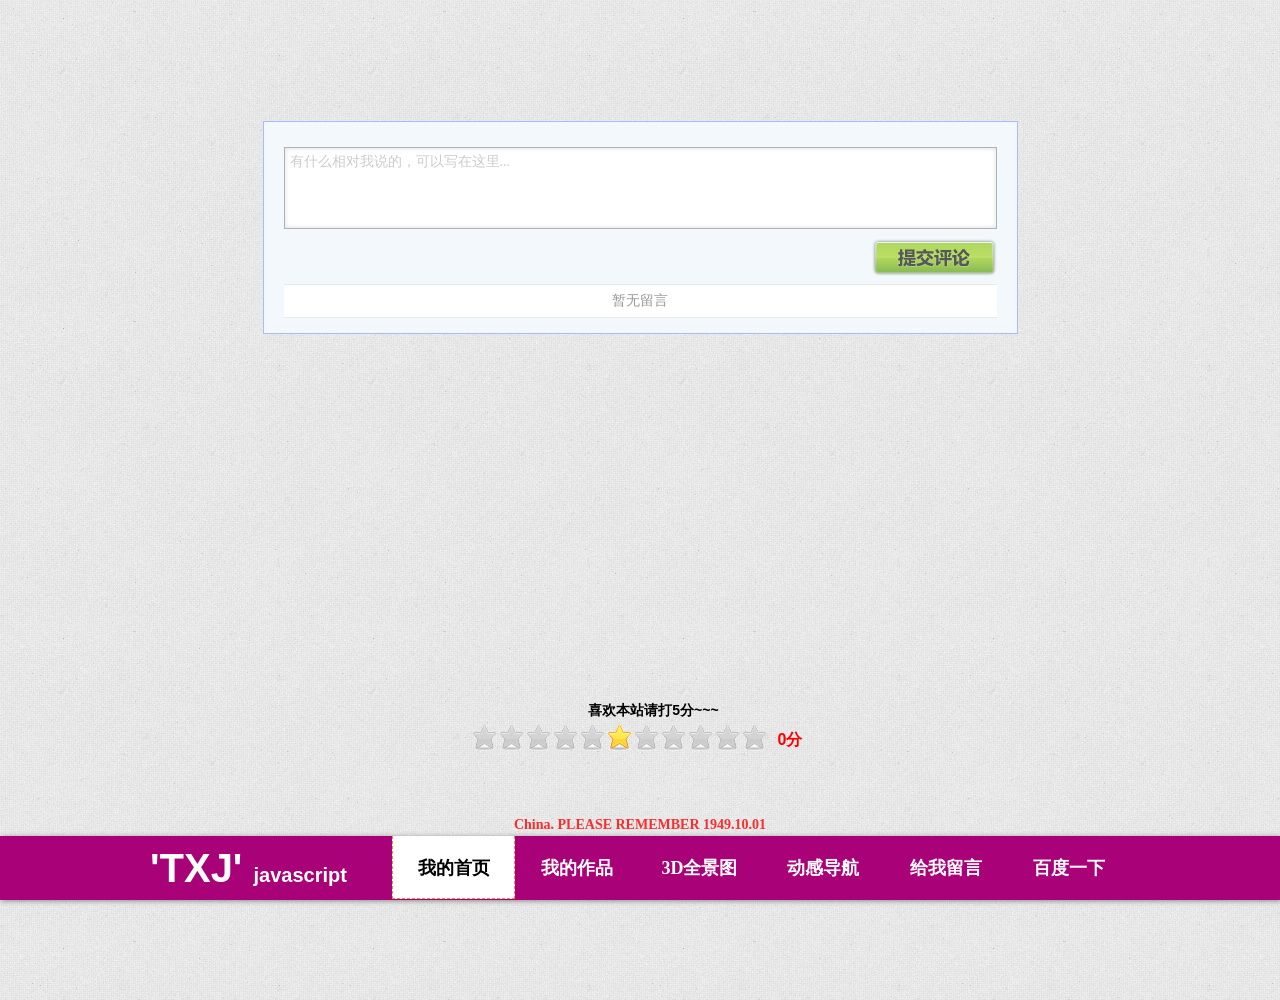
==== commit dbb5d378: "change baiduyixia" ====
--- a/index.html
+++ b/index.html
@@ -25,7 +25,7 @@
             <li><a href="javascript:;">3D全景图</a></li>
             <li><a href="javascript:;">动感导航</a></li>
         	<li><a href="javascript:;">给我留言</a></li>
-            <li><a href="javascript:;">百度一下</a></li>
+            <li id="txj_baidu"><a href="javascript:;">百度一下</a></li>
             <li class="e_li" style="left:0px;"></li>
         </ul>
     </div>
@@ -492,7 +492,8 @@
             <strong id='score'>0分</strong>
         </div>
     </div>
-    <div class="show_tab_box show_tab4 show_div">
+	<!-------------------------------------百度一下有问题，上传服务器后有问题-------------------------------------------->
+    <div class="show_tab_box show_tab4 show_div" id="txj_bai_box">
     	<div class="baidu_txt_box">
     		<span class="bd_txt_span"><input type="text" id="bd_txt" /></span><span class="bd_btn_span"><input type="button" id="bd_btn" value="百度一下" /></span>
             <span class="bd_mask">百度一下，你就知道</span>
--- a/style/show.css
+++ b/style/show.css
@@ -89,8 +89,10 @@
 .show_tab2 {background:url(../images/bodybg.jpg)}
 .show_tab1 {height:800px;  background:#fff;}
 .show_tab1 img {width:640px; height:378px; position:absolute; left:50%; top:50%; margin-top:-189px; margin-left:-320px;}
-.show_tab4 {height:750px; background:#fff;}
-.show_tab4 .baidu_txt_box {width:641px; height:36px; position:absolute; left:50%; top:210px; margin-left:-320px;}
+.show_tab4 {height:750px; background:#fff;display:none;}
+
+/*-----------------田小杰修改百度一下有问题-------------------------------------------------------------------------*/
+.show_tab4 .baidu_txt_box {width:641px; height:36px; position:absolute; left:50%; top:210px; margin-left:-320px; }
 .show_tab4 .bd_logo {width:270px; height:130px; position:absolute; left:50%; margin-left:-135px; top:68px;}
 .show_tab4 .bd_txt_span {display:inline-block; width:537px; height:34px; border:1px solid #b6b6b6;}
 
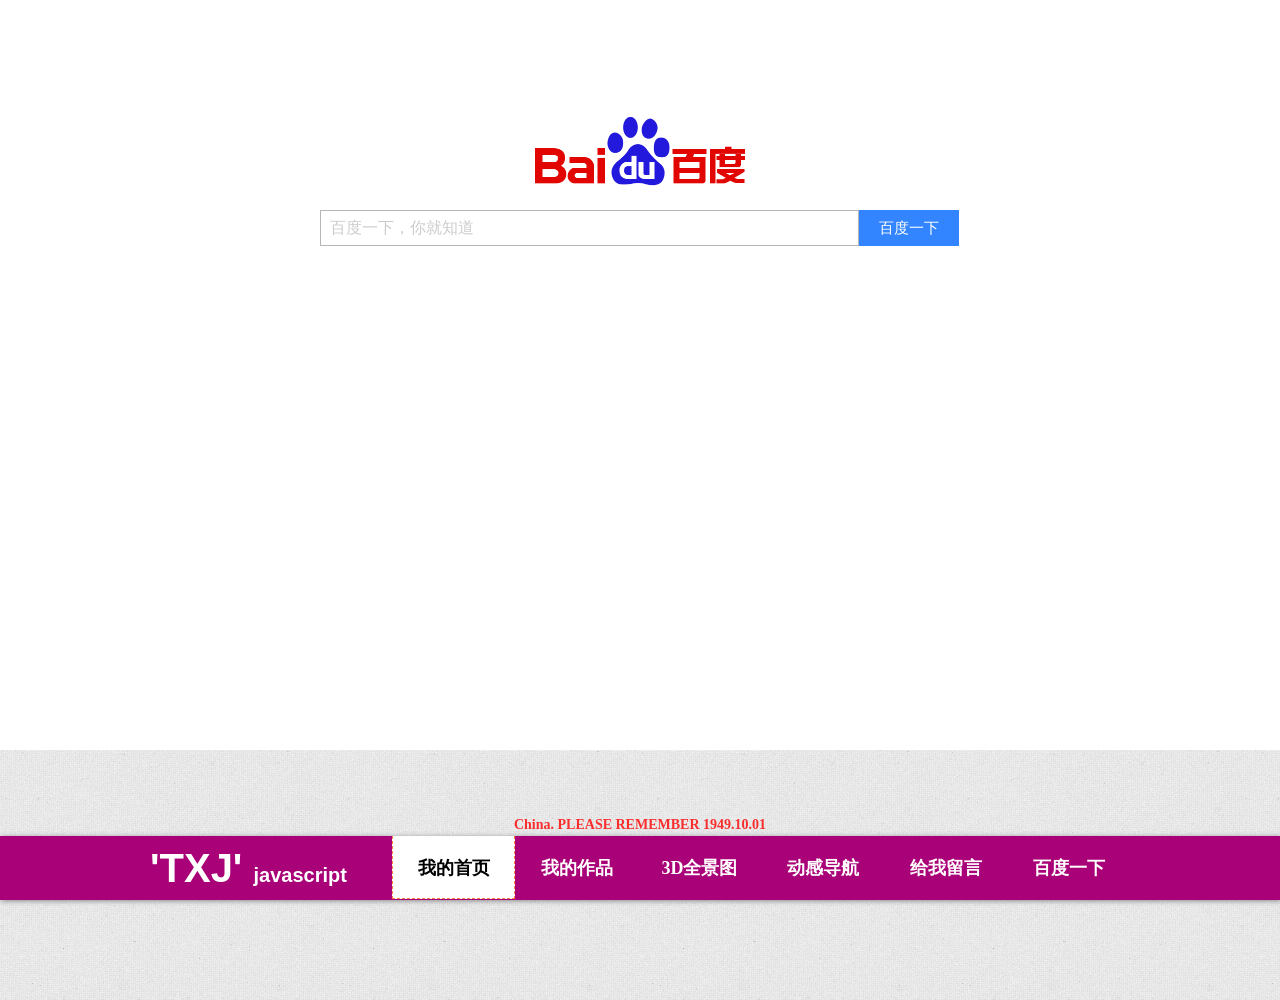
==== commit 87822b69: "change jianli" ====
--- a/index.html
+++ b/index.html
@@ -25,7 +25,7 @@
             <li><a href="javascript:;">3D全景图</a></li>
             <li><a href="javascript:;">动感导航</a></li>
         	<li><a href="javascript:;">给我留言</a></li>
-            <li id="txj_baidu"><a href="javascript:;">百度一下</a></li>
+            <li><a href="javascript:;">百度一下</a></li>
             <li class="e_li" style="left:0px;"></li>
         </ul>
     </div>
@@ -445,7 +445,7 @@
                     </tr>
                     <tr>
                         <td class="tb_title">就业经历</td>
-                        <td class="tbody_cont" colspan="4">1. 2015年8月至2016年1月，在北京梵宇悦川网络科技有限公司(智能社)，系统全面的学习了JavaScript和HTML5/CSS3。<br />2. 2014年3月至2015年7月，在北京动力源科技股份有限公司任职，主要负责从事官网维护及页面的局部布局和简单JavaScript效果的编写。<br />3.2012年02月至2014年02月，在徐工集团工程机械股份有限公司，售后服务工程师。</td>
+                        <td class="tbody_cont" colspan="4">1. 2015年11月至2016年3月，在北京梵宇悦川网络科技有限公司(智能社)，系统全面的学习了JavaScript和HTML5/CSS3。<br />2. 2014年3月-2015年11月 ,在北京至远无限教育科技有限公司，主要负责从事官网维护、页面的布局和简单JavaScript效果的编写。</td>
                     </tr>
                 </tbody>
             </table>
@@ -456,7 +456,7 @@
         <!--留言-->
              <div class="takeComment">
                 <textarea name="textarea" class="takeTextField" id="tijiaoText"></textarea>
-                <span class="liuyan_mask">有什么相对我说的，可以写在这里...</span>
+                <span class="liuyan_mask">有什么想对我说的，可以写在这里...</span>
                 <div class="takeSbmComment">
                     <input type="button" class="inputs" value="" id="liuyan_btn1" />
                 </div>
@@ -492,8 +492,7 @@
             <strong id='score'>0分</strong>
         </div>
     </div>
-	<!-------------------------------------百度一下有问题，上传服务器后有问题-------------------------------------------->
-    <div class="show_tab_box show_tab4 show_div" id="txj_bai_box">
+    <div class="show_tab_box show_tab4 show_div">
     	<div class="baidu_txt_box">
     		<span class="bd_txt_span"><input type="text" id="bd_txt" /></span><span class="bd_btn_span"><input type="button" id="bd_btn" value="百度一下" /></span>
             <span class="bd_mask">百度一下，你就知道</span>
--- a/style/show.css
+++ b/style/show.css
@@ -89,10 +89,8 @@
 .show_tab2 {background:url(../images/bodybg.jpg)}
 .show_tab1 {height:800px;  background:#fff;}
 .show_tab1 img {width:640px; height:378px; position:absolute; left:50%; top:50%; margin-top:-189px; margin-left:-320px;}
-.show_tab4 {height:750px; background:#fff;display:none;}
-
-/*-----------------田小杰修改百度一下有问题-------------------------------------------------------------------------*/
-.show_tab4 .baidu_txt_box {width:641px; height:36px; position:absolute; left:50%; top:210px; margin-left:-320px; }
+.show_tab4 {height:750px; background:#fff;}
+.show_tab4 .baidu_txt_box {width:641px; height:36px; position:absolute; left:50%; top:210px; margin-left:-320px;}
 .show_tab4 .bd_logo {width:270px; height:130px; position:absolute; left:50%; margin-left:-135px; top:68px;}
 .show_tab4 .bd_txt_span {display:inline-block; width:537px; height:34px; border:1px solid #b6b6b6;}
 
@@ -114,7 +112,10 @@
 .replyContent{line-height:24px;font-size:14px;color:#2b2b2b;font-family:"Microsoft YaHei"}
 .operation{clear:both;width:100%;height:30px;margin-top:8px}
 .noContent{text-align:center;display:block;background:#FFF;font:14px/2.3 "Microsoft YaHei";border-bottom:#e9e9e9 solid 1px;border-top:#e9e9e9 solid 1px;color:#999; margin-top:8px;}
+
+<!------------------------------------------------留言板--------------------------------------------------------->
 .takeComment{width:713px;display:block;overflow:hidden;border:#a5bcff solid 1px;background:#f3f8fd;margin-top:25px;font-family:Verdana;padding:15px 20px; position:relative;}
+
 .takeComment .liuyan_mask{display:inline-block; width:230px; height:16px; font-size:14px; position:absolute; left:20px; top:25px; padding:6px; color:#ccc;}
 .takeTextField{width:701px;height:70px;border:#b1b1b1 solid 1px;clear:both;display:block;margin:10px 0 10px 0;line-height:20px;padding:5px;box-shadow:inset 0 0 5px #DDD;font-family:"Microsoft YaHei"}
 .takeSbmComment{display:block;overflow:hidden}
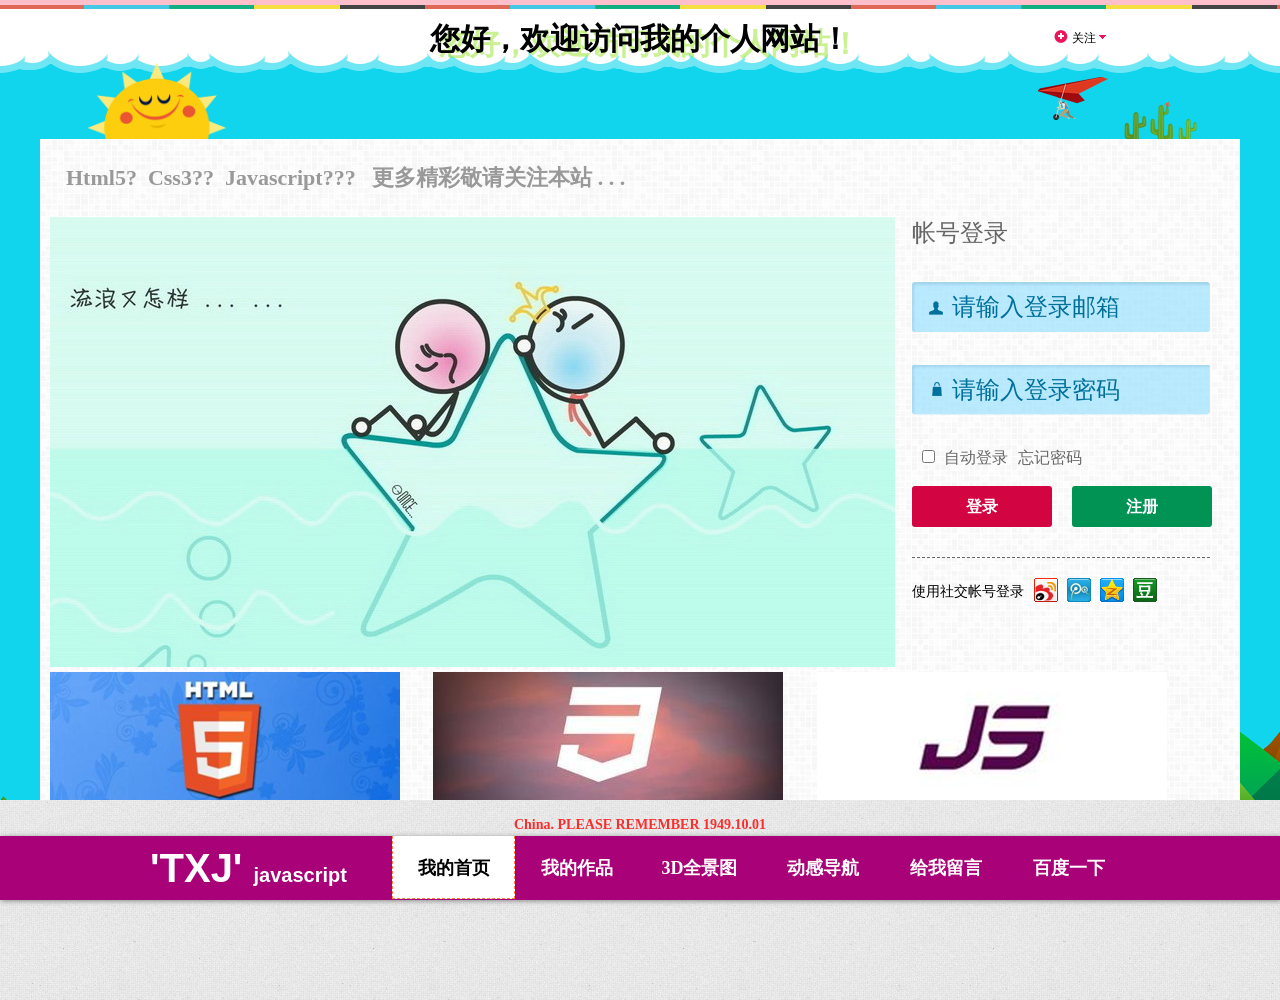
==== commit df16746a: "change" ====
--- a/index.html
+++ b/index.html
@@ -4,15 +4,15 @@
 <head>
 <meta http-equiv="Content-Type" content="text/html; charset=utf-8"/>
 <title>web前端|javascript工程师|HTML5/CSS3工程师|前端工程师|我的作品</title>
-<link href="style/show.css" type="text/css" rel="stylesheet" />
-<link href="style/common.css" type="text/css" rel="stylesheet" />
-<script type="text/javascript" src="js/jquery-1.7.2.js"></script>
-<script type="text/javascript" src="js/jquery.easing.1.3.js"></script>
-<script type="text/javascript" src="js/premove.js"></script>
-<script type="text/javascript" src="js/getByClass.js"></script>
-<script type="text/javascript" src="js/show.js"></script>
-<script type="text/javascript" src="js/doMove.js"></script>
-<script type="text/javascript" src="js/jsonp.js"></script>
+<link href="style/show.min.css" type="text/css" rel="stylesheet" />
+<link href="style/common.min.css" type="text/css" rel="stylesheet" />
+<script type="text/javascript" src="js/jquery-1.7.2.min.js"></script>
+<script type="text/javascript" src="js/jquery.easing.1.3.min.js"></script>
+<script type="text/javascript" src="js/premove.min.js"></script>
+<script type="text/javascript" src="js/getByClass.min.js"></script>
+<script type="text/javascript" src="js/show.min.js"></script>
+<script type="text/javascript" src="js/doMove.min.js"></script>
+<script type="text/javascript" src="js/jsonp.min.js"></script>
 </head>
 
 <body>
@@ -441,7 +441,7 @@
                 <tbody>
                     <tr>
                         <td class="tb_title">个人技能</td>
-                        <td class="tbody_cont" colspan="4"><span>1.精通Html/Css，能够快速搭建常见页面布局，熟练使用Html5/Css3书写各种效果。<br/>2.精通Javascript，熟练掌握语言本质。熟练运用JS编写各种前端特效。<br />3.熟练掌握前后台数据交互，熟练使用Ajax、Jsonp等交互技术。<br />4.熟练掌握JQuery，基本熟练运用JQuery以及扩展JQuery，对PHP及note.jsl有一定了解。</br />5.精通photoshop等制图工具。</span></td>
+                        <td class="tbody_cont" colspan="4"><span>1.精通Html/Css，能够快速搭建常见页面布局，熟练使用Html5/Css3书写各种效果。<br/>2.精通Javascript，熟练掌握语言本质。熟练运用JS编写各种前端特效。<br />3.熟练掌握前后台数据交互，熟练使用Ajax、Jsonp等交互技术。<br />4.熟练掌握JQuery，基本熟练运用JQuery以及扩展JQuery，对PHP及note.jsl有一定了解。</br />5.熟练photoshop等制图工具。</span></td>
                     </tr>
                     <tr>
                         <td class="tb_title">就业经历</td>
--- a/style/show.min.css
+++ b/style/show.min.css
@@ -0,0 +1 @@
+@charset "utf-8";*{margin:0;padding:0;list-style:none;text-decoration:none}a{color:#fff}input,textarea{outline:0;resize:none}body{background:url(../images/bodybg.jpg);font-family:Arial,"宋体",Helvetica,sans-serif;font-size:12px;overflow-x:hidden}.header{height:64px;width:100%;background:#a90177;box-shadow:1px 1px 5px #888;position:fixed;left:0;bottom:0;z-index:999999}.header #nav{width:738px}.header .head_nav{height:64px;width:980px;margin:0 auto}.header .head_nav b{float:left;height:64px;line-height:64px;font-size:40px;color:#fff;font-family:Arial,Helvetica,sans-serif}.header .head_nav b span{font-size:20px}.header .head_nav ul{float:right;height:64px;width:492px;position:relative;z-index:1}.header .head_nav ul li{height:64px;width:123px;position:relative;z-index:2;float:left}.header .head_nav ul li a{display:inline-block;width:123px;height:64px;line-height:64px;text-align:center;font-size:18px;font-weight:bold;font-family:"微软雅黑"}.header .head_nav ul li a.header_active{color:#000}.header .head_nav ul li.e_li{background:#fff;position:absolute;left:0;top:0;z-index:1;border:#ff8040 1px dashed;width:121px;height:62px;border-top:0}.logo_box{width:980px;height:74px;margin:0 auto;padding-bottom:12px;position:relative;background:#fff;border-right:#ccc 1px solid;border-left:#dbdbdb 1px solid;border-top:#dbdbdb 1px solid;border-bottom:#ccc 1px solid;border-radius:6px}a.logo{float:left;width:60px;height:50px;padding-left:25px;margin-right:15px;padding-top:17px}.sub{padding:6px 0 0 0;display:inline-block;height:40px}.sub p{line-height:63px;height:16px;color:#777}.sub p span{color:red}.sub h1{position:absolute;right:0;top:0;line-height:74px;height:74px;padding-top:5px;padding-right:25px}.footer{width:983px;margin:10px auto;height:80px;padding-bottom:100px}.footer p{color:#999;line-height:30px;border-bottom:#999 1px dashed;text-align:center;font-size:14px}.footer p a{color:#666;display:inline-block;padding:0 12px}.footer p a.noneBg{background:0}.footer p a.nonePadding{padding-left:1px}.footer p img{margin:7px auto}.footer .p4{color:red;font-weight:bold;opacity:.8;font-family:Georgia,"Times New Roman",Times,serif}.cont{width:980px;height:1500px;position:relative;background:#fff;margin:0 auto;overflow:hidden;background:#fff;border-right:#ccc 1px solid;border-left:#dbdbdb 1px solid;border-top:#dbdbdb 1px solid;border-bottom:#ccc 1px solid;margin-top:6px;border-radius:6px;padding-bottom:16px}.cont #btn_rnd{width:100px;height:50px;display:block;cursor:pointer;position:absolute;bottom:20px;left:50%;margin-left:-50px;font-size:16px;color:#9CF;font-weight:bold;text-align:center;line-height:50px;-moz-user-select:none}.cont ul{padding:20px 10px 0}.cont ul li{width:228px;height:228px;float:left;margin:5px}.cont ul li a{float:left;margin:5px;position:relative}.cont ul li a.active{border:1px dashed #F30}.cont .work_wrap{border:#ececec 9px solid;height:144px;overflow:hidden;position:relative;width:210px}.cont .work_wrap img{width:210px;height:144px}.cont .work_wrap span{color:#000;display:block;text-align:center;height:26px;line-height:26px;position:absolute;left:0;top:144px;width:210px;font-size:16px;filter:alpha(opacity:0);opacity:0;background:#ccc}.cont .work_wrap span b{float:left;line-height:30px;padding-left:10px;color:#fff;font-weight:normal}.cont .work_wrap span em{float:right;line-height:30px;padding-right:10px;color:#fff;font-weight:normal;font-size:10px}.cont .works .img_box img{display:block}.cont .search{background:url(../images/search.png) no-repeat left top;width:44px;height:55px;position:absolute;top:-55px;left:92px;z-index:9999;filter:alpha(opacity:0);opacity:0;border:nonr}.cont .explain{color:#ccc;background:#ececec;border:1px solid #ececec}.cont .explain h2{line-height:34px;padding:0 10px;height:34px;border-top:1px solid #fff;font-family:Arial,"宋体",Helvetica,sans-serif;font-size:16px;font-weight:normal;text-align:center;color:#333}.cont .explain p{font-size:12px;background:0;line-height:18px;padding:0 10px;color:#999}.cont .work_wrap img{border:0}.outer_box{width:100%;height:800px;position:relative;overflow:hidden}.slide1{width:100%;height:800px;background:url(../images/bottombg.png) no-repeat center bottom #10d5ec;position:absolute;left:0;top:0;border-top:5px solid pink}.slide1 .hello{width:100%;height:68px;background:url(../images/topbg.png) no-repeat 0 0}.slide1 .hello .hello_wrap{width:980px;height:68px;position:relative;margin:0 auto}.slide1 .hello .guanzhu{width:72px;height:26px;background:url(../images/icon.jpg) 4px 5px no-repeat;display:inline-block;position:absolute;right:10px;top:20px;text-align:center;line-height:26px;color:#000;cursor:pointer}.slide1 .hello .hello_word{display:inline-block;width:500px;height:68px;text-align:center;line-height:68px;position:absolute;left:50%;margin-left:-250px;font-size:30px;color:#000;font-weight:bold;text-shadow:10px 5px rgba(147,225,35,0.5)}.slide1 .hello .weixin{width:100px;height:100px;position:absolute;right:15px;top:50px;overflow:hidden}.slide1 .hello .weixin span{width:100px;height:100px;position:absolute;left:0;top:-100px;z-index:9}.slide1 .hello .weixin img{width:100px;height:100px}.slide1 .slide_cont{width:1200px;height:666px;background:url(../images/bg.jpg) 0 0 repeat;margin:66px auto 0;position:relative}.slide1 .slide_cont .slide_banner{width:845px;height:450px;margin:0 10px;float:left}.slide1 .slide1_desc{display:inline-block;width:666px;height:78px;padding-left:26px;text-align:left;line-height:78px;font-size:22px;font-weight:bold;color:#999;font-family:"微软雅黑"}.slide1 .slide1_ico{width:1150px;height:132px;padding:5px 0 0 10px;clear:both}.slide1 .slide1_ico span{margin-right:30px}.slide1 .slide1_login{display:inline-block;width:318px;height:440px;float:right;margin-right:10px}.slide1 .slide1_login p{width:298px;height:50px;margin-bottom:15px;position:relative}.slide1 .slide1_login p.slide1_p1{font-size:24px;font-family:"微软雅黑";color:#666}.slide1 .slide1_login p.slide1_p2{padding-bottom:18px}.slide1 .slide1_login p span{height:50px;position:absolute;left:40px;top:0;font-size:24px;line-height:50px;color:#00709b}.slide1 .slide1_login p input{display:inline-block;width:258px;height:50px;text-align:left;line-height:24px;font-size:24px;color:#00709b;padding-left:40px;border:0}.slide1 .slide1_login p.slide1_p2 input{background:url(../images/login.png) no-repeat left top}.slide1 .slide1_login p.slide1_p3 input{background:url(../images/login.png) no-repeat left -52px}.slide1 .slide1_login .rem_pass{display:block;width:258px;height:56px;line-height:56px;font-size:16px;color:#666;padding-left:10px}.slide1 .slide1_login .rem_pass span{cursor:pointer;margin-left:5px}.slide1 .slide1_login .input_btn{display:block;width:320px;height:51px}.slide1 .slide1_login .input_btn span{display:inline-block;width:140px;height:41px;cursor:pointer;text-align:center;line-height:41px;font-size:16px;font-weight:bold;color:#fff;border-radius:3px}.slide1 .slide1_login .input_btn #slide1_log_btn{margin-right:17px;background:#d20442}.slide1 .slide1_login .input_btn #slide1_res_btn{background:#019354}.slide1 .slide1_login .social{display:inline-block;width:298px;height:66px;margin-top:20px;line-height:66px;border-top:1px dashed #666;font-size:14px}.slide1 .slide1_login .social span{display:inline-block;width:128px;height:24px;margin:20px 0 0 10px;position:absolute}.slide1 .feiji{width:202px;height:62px;position:absolute;top:-62px;right:0}.slide1 .taiyang{width:186px;height:76px;position:absolute;top:-76px;left:0}.slide1 .taiyang img{width:186px;height:76px}.slide2{width:100%;position:absolute;left:0;top:800px;padding-top:75px;background:url(../images/bodybg.jpg) repeat}.show_tab_box{width:100%;height:900px;position:absolute;left:0;top:0}.show_tab2{background:url(../images/bodybg.jpg)}.show_tab1{height:800px;background:#fff}.show_tab1 img{width:640px;height:378px;position:absolute;left:50%;top:50%;margin-top:-189px;margin-left:-320px}.show_tab4{height:750px;background:#fff}.show_tab4 .baidu_txt_box{width:641px;height:36px;position:absolute;left:50%;top:210px;margin-left:-320px}.show_tab4 .bd_logo{width:270px;height:130px;position:absolute;left:50%;margin-left:-135px;top:68px}.show_tab4 .bd_txt_span{display:inline-block;width:537px;height:34px;border:1px solid #b6b6b6}.show_tab4 .bd_btn_span{display:inline-block;width:100px;height:35px;border-top:1px solid #3385ff;vertical-align:top}.show_tab4 #bd_txt{width:526px;height:22px;font-size:16px;line-height:16px;margin:6px 0 0 7px;border:0;outline:0}.show_tab4 #bd_btn{width:100px;height:35px;background:#3385ff;border:0;outline:medium;color:#fff;font-size:15px;cursor:pointer}.show_tab4 .bd_mask{display:inline-block;font-size:16px;width:160px;height:36px;line-height:36px;color:#ccc;position:absolute;left:10px;top:0}.show_tab4 .active{border:1px solid #4791ff}.show_tab4 .bd_search{width:537px;border:1px solid #b6b6b6;position:absolute;top:245px;left:50%;margin-left:-320px;display:none}.show_tab4 .bd_search li{width:100%;height:30px;line-height:30px;font-size:16px}.show_tab4 .bd_search li.selected{background:#ccc}.show_tab3{height:800px;background:url(../images/bodybg.jpg)}.znsArea{width:755px;height:600px;overflow:hidden;margin:96px auto 0;font-family:"Microsoft YaHei"}.commentOn{width:753px;display:block;overflow:hidden;border:#a5bcff solid 1px;background:#f3f8fd;margin-top:25px;font-family:Verdana}.reply{overflow:hidden;padding:10px 20px;background:#FFF;border-top:#e9e9e9 solid 1px;border-bottom:#e9e9e9 solid 1px}.reply .replyContent{width:712px;word-wrap:break-word}.replyTime{float:left;color:#8b8585;line-height:30px;font-size:11px}.replyContent{line-height:24px;font-size:14px;color:#2b2b2b;font-family:"Microsoft YaHei"}.operation{clear:both;width:100%;height:30px;margin-top:8px}.noContent{text-align:center;display:block;background:#FFF;font:14px/2.3 "Microsoft YaHei";border-bottom:#e9e9e9 solid 1px;border-top:#e9e9e9 solid 1px;color:#999;margin-top:8px}<!------------------------------------------------留言板--------------------------------------------------------->.takeComment{width:713px;display:block;overflow:hidden;border:#a5bcff solid 1px;background:#f3f8fd;margin-top:25px;font-family:Verdana;padding:15px 20px;position:relative}.takeComment .liuyan_mask{display:inline-block;width:230px;height:16px;font-size:14px;position:absolute;left:20px;top:25px;padding:6px;color:#ccc}.takeTextField{width:701px;height:70px;border:#b1b1b1 solid 1px;clear:both;display:block;margin:10px 0 10px 0;line-height:20px;padding:5px;box-shadow:inset 0 0 5px #DDD;font-family:"Microsoft YaHei"}.takeSbmComment{display:block;overflow:hidden}.takeSbmComment span{float:right;color:#CCC;line-height:37px;padding-right:10px}.inputs{float:right;width:125px;height:37px;border:none 0;background:tranparent;background:url(../images/takeSbmComment.png) left top no-repeat;cursor:pointer;opacity:.8}.inputs:hover{opacity:1}.inputs:active{opacity:.9}.messList{overflow:hidden}.msg_box{overflow:hidden;overflow-y:auto;height:350px}.star{width:339px;height:56px;margin:0 auto}.star p{width:366px;height:28px;font-size:14px;font-weight:bold;text-align:center;line-height:28px}.star span{width:27px;height:28px;display:inline-block;background:url(../images/star.gif) no-repeat 0 0;cursor:pointer;float:left}.star strong{float:left;padding-top:6px;padding-left:10px;font-size:16px;color:red;font-weight:bold}.star .star_on{background-position:0 -29px}
--- a/style/common.min.css
+++ b/style/common.min.css
@@ -0,0 +1 @@
+@charset "utf-8";*{margin:0;padding:0}li{list-style:none}em,i{font-style:normal}img{border:0}a{text-decoration:none}.warp{width:320px;position:relative;margin:100px auto 0}.navBox{height:60px;background:#FFF;-webkit-box-shadow:0 1px 1px rgba(0,0,0,0.1);-moz-box-shadow:0 1px 1px rgba(0,0,0,0.1);box-shadow:0 1px 1px rgba(0,0,0,0.1);font:20px/60px "\5FAE\8F6F\96C5\9ED1";cursor:pointer}.navBox span{display:inline-block;height:60px;padding-left:30px}.navBox span img{float:left}.triangle{height:40px;width:40px;border-left:#CCC solid 1px;position:absolute;right:10px;top:10px}.triangle i{position:absolute;left:50%;top:50%;border-style:solid dashed dashed dashed;border-color:#999 #FFF #FFF #FFF;border-width:6px;margin:-3px 0 0 -3px;*height:0;*overflow:hidden}.nav_active{color:#06F}.nav_active .triangle i{position:absolute;left:50%;top:50%;border-style:dashed dashed solid dashed;border-color:#FFF #FFF #09F #FFF;border-width:6px;_border-width:7px;margin:-9px 0 0 -3px;*height:0;*overflow:hidden}.navList{position:absolute;left:0;top:65px;width:100%}.navList li{height:60px;margin-bottom:5px;position:relative;filter:alpha(opacity:0);opacity:0;-webkit-box-shadow:0 1px 1px rgba(0,0,0,0.1);-moz-box-shadow:0 1px 1px rgba(0,0,0,0.1);box-shadow:0 1px 1px rgba(0,0,0,0.1)}.navList li a{font:20px/60px "\5FAE\8F6F\96C5\9ED1";height:60px;background:#FFF;padding-left:30px;display:block;color:#333;-webkit-transition:all ease .3s;-moz-transition:all ease .3s;-ms-transition:all ease .3s;-o-transition:all ease .3s;transition:all ease .3s}.navList li a img{float:left}.navList li a:hover{background:#09F;color:#FFF;-webkit-transition:all ease .3s;-moz-transition:all ease .3s;-ms-transition:all ease .3s;-o-transition:all ease .3s;transition:all ease .3s}#myself{display:inline-block;width:600px;background:#fff;position:absolute;left:50%;bottom:-500px;margin-left:-300px;opacity:0;filter:alpha(opacity:0)}#myself #my_close{display:inline-block;width:15px;height:15px;font-size:16px;text-align:center;line-height:15px;background:#06f;border-radius:50%;cursor:pointer;position:absolute;right:5px;top:5px}#table{width:550px;height:450px;margin:25px;border-collapse:collapse}#table tr td{height:36px;text-align:center;line-height:36px;border:1px solid #000}#table thead tr td.tb_title{width:90px;font-size:16px;color:#000;font-weight:bold;background:#e3e3e3}#table thead tr td.tb_cont{width:130px}#table tbody tr td.tb_title{width:70px;font-size:16px;color:#000;font-weight:bold;background:#e3e3e3;height:100px}#table tbody tr .tbody_cont{text-align:left;padding:8px;line-height:24px;font-size:14px}.fl{float:left}.fr{float:right}
